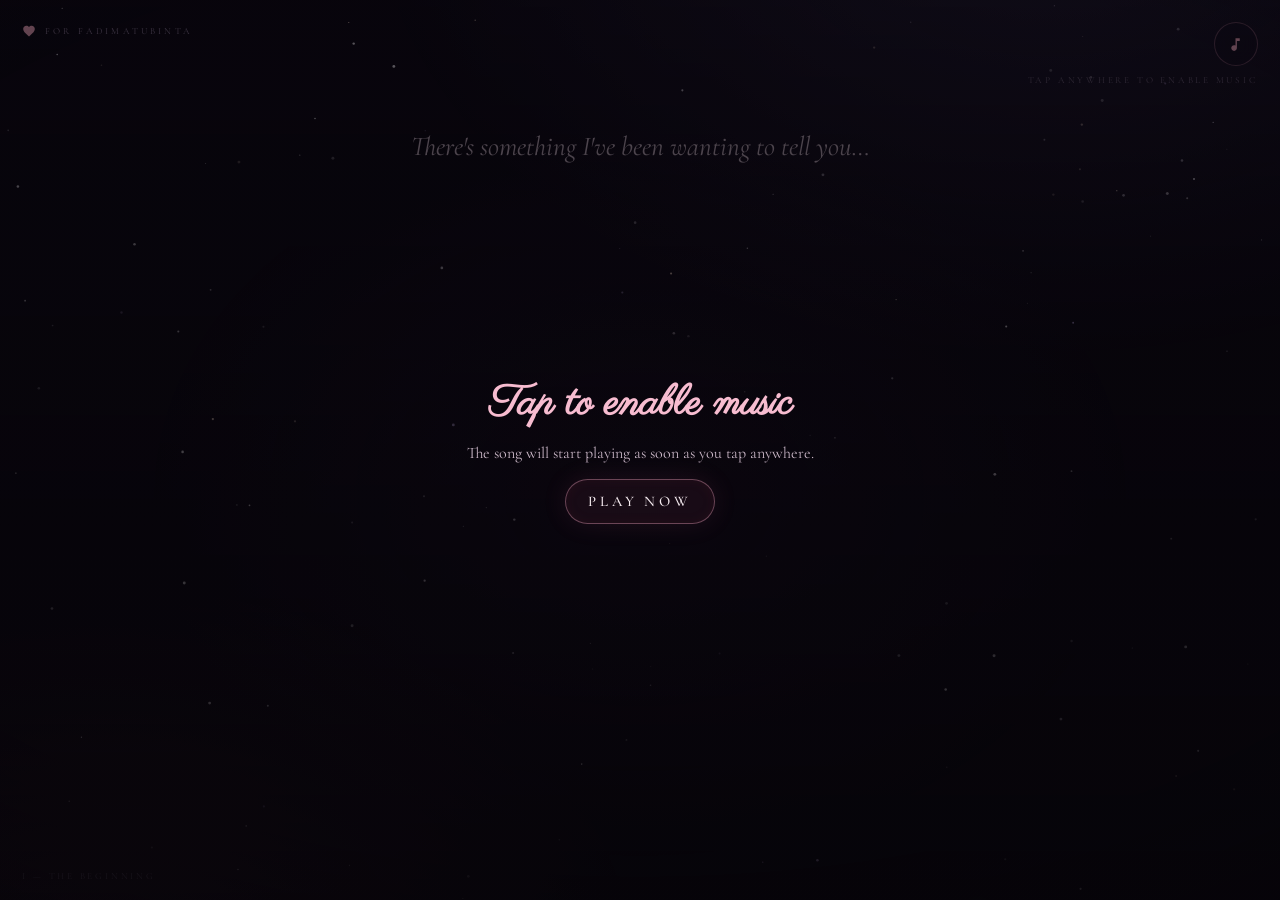
==== index.html @ b81abcf8 "Initial commit" ====
<!DOCTYPE html>
<html lang="en">
<head>
<meta charset="UTF-8">
<meta name="viewport" content="width=device-width, initial-scale=1, viewport-fit=cover">
<meta name="theme-color" content="#0b0713">
<title>For Fadimatubinta — Something I've Been Wanting to Tell You</title>

<!-- Fonts: Cormorant Garamond (cinematic serif) · Parisienne (script names) · Caveat (handwritten notes) -->
<link rel="preconnect" href="https://fonts.googleapis.com">
<link rel="preconnect" href="https://fonts.gstatic.com" crossorigin>
<link href="https://fonts.googleapis.com/css2?family=Cormorant+Garamond:ital,wght@0,400;0,500;0,600;1,400;1,500&family=Parisienne&family=Caveat:wght@400;600&display=swap" rel="stylesheet">
 
<style>
/* ============================================================
   FOR FADIMATUBINTA — a digital love letter
   ------------------------------------------------------------
   HOW TO PERSONALISE:
   1. Photos   → search this file for "REPLACE:" comments
   2. Notes    → search for "EDIT ME" (also tappable on screen,
                 saved in the browser)
   3. Her photos work best portrait (4:5)
   ============================================================ */

/* ---------- design tokens ---------- */
:root{
  --bg:#0b0713;
  --ink:#f6ecf1;          /* main text */
  --soft:#c9b6c6;         /* body text */
  --muted:#8f7d9c;        /* quiet text */
  --rose:#f2a7c0;         /* soft pink */
  --rose-bright:#f7bcd0;
  --rose-deep:#e2678f;
  --lav:#c3aef0;          /* lavender */
  --gold:#f0d8a8;         /* starlight gold */
}

*{margin:0;padding:0;box-sizing:border-box}
html,body{height:100%}
body{
  background:var(--bg);
  color:var(--ink);
  font-family:'Cormorant Garamond',Georgia,serif;
  overflow:hidden;
  -webkit-font-smoothing:antialiased;
}
/* soft nebula wash behind the stars */
body::before{
  content:'';position:fixed;inset:0;z-index:1;pointer-events:none;
  background:
    radial-gradient(1100px 750px at 82% -12%, rgba(143,122,208,.16), transparent 62%),
    radial-gradient(900px 650px at 8% 108%, rgba(226,106,146,.12), transparent 60%),
    radial-gradient(700px 520px at 50% 55%, rgba(58,32,74,.22), transparent 70%);
}
/* cinematic vignette over everything */
body::after{
  content:'';position:fixed;inset:0;z-index:32;pointer-events:none;
  background:radial-gradient(125% 95% at 50% 45%, transparent 55%, rgba(5,2,10,.55) 100%);
}
#sky{position:fixed;inset:0;z-index:0}
#fx{position:fixed;inset:0;z-index:30;pointer-events:none}

/* ---------- icons ---------- */
.ic{display:inline-block;width:16px;height:16px;fill:currentColor;flex:none;vertical-align:middle}

/* ---------- fixed UI ---------- */
.music-btn{
  position:fixed;top:clamp(.9rem,3vw,1.4rem);right:clamp(.9rem,3vw,1.4rem);z-index:40;
  width:44px;height:44px;border-radius:50%;display:flex;align-items:center;justify-content:center;
  background:rgba(20,11,33,.55);border:1px solid rgba(242,167,192,.35);color:var(--rose);
  cursor:pointer;backdrop-filter:blur(8px);-webkit-backdrop-filter:blur(8px);transition:.4s;
}
.music-btn:hover{border-color:rgba(242,167,192,.7);box-shadow:0 0 22px rgba(226,103,143,.25)}
.music-btn .ic{width:17px;height:17px}
.eq{position:absolute;bottom:6px;display:flex;gap:2px;align-items:flex-end;height:7px;opacity:0;transition:.4s}
.music-btn.playing .eq{opacity:1}
.eq i{width:2px;height:2px;background:var(--rose)}
.music-btn.playing .eq i{animation:eqB .9s ease-in-out infinite}
.music-btn.playing .eq i:nth-child(2){animation-delay:.25s}
.music-btn.playing .eq i:nth-child(3){animation-delay:.5s}
@keyframes eqB{0%,100%{height:2px}50%{height:7px}}
.music-hint{
  position:fixed;top:calc(clamp(.9rem,3vw,1.4rem) + 52px);right:clamp(.9rem,3vw,1.4rem);z-index:40;
  font-size:.58rem;letter-spacing:.3em;text-transform:uppercase;color:var(--muted);
  opacity:0;animation:hintIn 1.2s ease 2.5s forwards;transition:opacity .8s,transform .8s;
}
.music-hint.hide{opacity:0!important;transform:translateY(-6px)}
@keyframes hintIn{to{opacity:.75}}

.monogram{position:fixed;top:clamp(1rem,3vw,1.5rem);left:clamp(.9rem,3vw,1.4rem);z-index:40;display:flex;align-items:center;gap:.55rem}
.monogram .ic{width:14px;height:14px;color:var(--rose);animation:beat 1.9s ease-in-out infinite}
.monogram span{font-size:.58rem;letter-spacing:.34em;text-transform:uppercase;color:var(--muted)}
@media(max-width:430px){.monogram span{display:none}}

.chapter-label{
  position:fixed;bottom:1.1rem;left:clamp(.9rem,3vw,1.4rem);z-index:40;
  font-size:.58rem;letter-spacing:.3em;text-transform:uppercase;color:var(--muted);
  opacity:.75;transition:opacity .3s;
}
.chapter-label.sw{opacity:0}

/* ---------- pages & cinematic transitions ---------- */
.page{
  position:fixed;inset:0;overflow-y:auto;overflow-x:hidden;
  -webkit-overflow-scrolling:touch;overscroll-behavior:contain;
  opacity:0;visibility:hidden;z-index:10;
}
.page.active{opacity:1;visibility:visible;z-index:12}
.page.enter{animation:pageIn 1.15s cubic-bezier(.22,.61,.21,1) both}
.page.leave{animation:pageOut .75s ease both;z-index:14}
@keyframes pageIn{from{opacity:0;transform:translateY(28px) scale(.985);filter:blur(8px)}to{opacity:1;transform:none;filter:none}}
@keyframes pageOut{to{opacity:0;transform:translateY(-18px) scale(1.012);filter:blur(8px)}}
.page.locked{overflow:hidden}

.page-inner{position:relative;max-width:680px;margin:0 auto;padding:clamp(4.2rem,11vh,6.5rem) clamp(1.35rem,5vw,2.5rem) 26vh}
.page-inner.wide{max-width:880px}

.act{position:relative;min-height:100vh;min-height:100svh;display:flex;flex-direction:column;align-items:center;justify-content:center;padding:4.5rem 1.4rem 4.5rem}
.act-1{width:100%}

/* ---------- typography ---------- */
.eyebrow{font-size:.66rem;letter-spacing:.46em;text-transform:uppercase;color:var(--rose);opacity:.9}
.chapter-head{text-align:center;margin-bottom:clamp(2.2rem,6vh,3.4rem)}
.ch-title{font-weight:500;font-size:clamp(2rem,6.4vw,3.2rem);line-height:1.15;color:var(--ink);margin-top:.9rem}
.ch-title.mid{font-size:clamp(1.7rem,5vw,2.4rem)}
.lead{font-size:clamp(1.22rem,3vw,1.55rem);font-style:italic;color:var(--ink);text-align:center;line-height:1.6}
.prose{max-width:620px;margin:0 auto}
.prose p{font-size:clamp(1.06rem,1rem+.5vw,1.24rem);line-height:1.95;color:var(--soft);margin-bottom:1.5em}
.center-p{max-width:600px;margin:0 auto;text-align:center;font-size:clamp(1.08rem,1rem+.5vw,1.26rem);line-height:1.9;color:var(--soft)}
.hl{color:var(--rose);font-style:italic}
.hl2{color:var(--ink);font-style:italic}
.dropcap::first-letter{font-family:Parisienne,cursive;font-size:3.3em;float:left;line-height:.8;padding:.08em .14em 0 0;color:var(--rose)}
.small-line{font-size:clamp(1.28rem,3.6vw,1.7rem);font-style:italic;color:var(--soft);text-align:center;line-height:1.55}
.big-line{font-weight:500;font-size:clamp(1.65rem,5.2vw,2.55rem);line-height:1.4;color:var(--ink);text-align:center}
.big-script{font-family:Parisienne,cursive;font-weight:400;font-size:clamp(2.1rem,7.6vw,3.7rem);line-height:1.25;color:var(--ink);text-align:center}
.love-line{color:var(--rose-bright);font-size:clamp(2rem,7vw,3.1rem);text-shadow:0 0 32px rgba(240,109,155,.5)}
.question-line{font-weight:600;font-size:clamp(1.45rem,4.6vw,2.15rem);line-height:1.55;color:#fff;text-align:center;text-shadow:0 0 26px rgba(242,167,192,.28);margin-bottom:1.4rem}
.whisper{margin:clamp(2rem,5vh,2.8rem) 0;padding-left:1.4rem;border-left:2px solid rgba(242,167,192,.35);max-width:560px}
.whisper.center-w{margin-left:auto;margin-right:auto}
.whisper p{font-style:italic;font-size:clamp(1.14rem,2.7vw,1.42rem);line-height:1.75;color:var(--ink);margin-bottom:.8em}
.fear-stack{margin:clamp(2.4rem,6vh,3.6rem) auto;text-align:center;display:flex;flex-direction:column;gap:1rem;max-width:560px}
.fear-stack p{font-style:italic;font-size:clamp(1.14rem,2.7vw,1.4rem);color:var(--soft)}
.fear-word{font-family:Parisienne,cursive;font-style:normal!important;font-size:clamp(2.6rem,9vw,3.8rem)!important;color:var(--rose);text-shadow:0 0 34px rgba(242,167,192,.4)}
.moment-lines{display:flex;flex-direction:column;align-items:center;gap:.5rem;margin:clamp(2rem,5vh,3rem) 0}
.moment{font-family:Parisienne,cursive;font-size:clamp(1.8rem,6vw,2.6rem);color:var(--rose)}
.litany{max-width:560px;margin:0 auto;text-align:center;display:flex;flex-direction:column;gap:1rem}
.litany p{font-size:clamp(1.12rem,2.6vw,1.34rem);font-style:italic;color:var(--ink);line-height:1.6}
.litany p::before{content:'—';color:var(--rose);margin-right:.6rem;font-style:normal}
.gold{color:var(--gold)}

/* ---------- heartbeats ---------- */
@keyframes beat{0%,100%{transform:scale(1)}12%{transform:scale(1.14)}24%{transform:scale(1)}36%{transform:scale(1.08)}55%{transform:scale(1)}}
@keyframes floaty{0%,100%{transform:translateY(0)}50%{transform:translateY(-9px)}}

/* ---------- buttons ---------- */
.btn{
  position:relative;display:inline-flex;align-items:center;justify-content:center;gap:.65em;
  padding:1.02em 2.2em;border-radius:999px;
  font-family:'Cormorant Garamond',serif;font-weight:500;font-size:.92rem;
  letter-spacing:.26em;text-transform:uppercase;color:var(--ink);
  background:rgba(226,103,143,.07);border:1px solid rgba(242,167,192,.38);
  box-shadow:0 0 26px rgba(226,103,143,.10),inset 0 0 14px rgba(226,103,143,.05);
  cursor:pointer;backdrop-filter:blur(6px);-webkit-backdrop-filter:blur(6px);
  transition:transform .45s cubic-bezier(.22,.61,.21,1),background .45s,border-color .45s,box-shadow .45s;
}
.btn .ic{width:1.05em;height:1.05em;color:var(--rose)}
.btn:hover{transform:translateY(-2px);background:rgba(226,103,143,.15);border-color:rgba(242,167,192,.66);box-shadow:0 8px 42px rgba(226,103,143,.24),inset 0 0 20px rgba(226,103,143,.08)}
.btn:hover .ic{animation:beat 1s ease-in-out infinite}
.btn:active{transform:translateY(0) scale(.985)}
.btn:focus-visible{outline:2px solid rgba(242,167,192,.7);outline-offset:3px}
.btn-love{animation:ctaGlow 3.4s ease-in-out infinite}
.btn-love:hover{animation:none}
@keyframes ctaGlow{
  0%,100%{box-shadow:0 0 24px rgba(226,103,143,.12),inset 0 0 14px rgba(226,103,143,.05)}
  50%{box-shadow:0 0 46px rgba(226,103,143,.3),inset 0 0 18px rgba(226,103,143,.09)}
}
.page-cta{display:flex;justify-content:center;margin-top:clamp(2.6rem,7vh,4rem)}
.btn-quiet{background:transparent;border-color:rgba(201,182,198,.3);box-shadow:none;color:var(--soft)}
.btn-quiet:hover{background:rgba(201,182,198,.08);border-color:rgba(201,182,198,.55)}
.btn-small{font-size:.8rem;padding:.85em 1.7em}

/* ---------- sequence steps (timed reveals) ---------- */
.sequence{display:flex;flex-direction:column;align-items:center;gap:clamp(1.5rem,4.5vh,2.5rem);text-align:center;width:100%}
.step{opacity:0;transform:translateY(26px);filter:blur(7px);pointer-events:none;
  transition:opacity 1.15s ease,transform 1.15s cubic-bezier(.22,.61,.21,1),filter 1.15s ease}
.step.on{opacity:1;transform:none;filter:none;pointer-events:auto}
.pause-mark{display:flex;justify-content:center}
.dots{display:inline-flex;gap:.55rem;padding-top:.4rem}
.dots i{width:.42rem;height:.42rem;border-radius:50%;background:var(--rose);opacity:.25;animation:dotPulse 1.4s ease-in-out infinite}
.dots i:nth-child(2){animation-delay:.22s}
.dots i:nth-child(3){animation-delay:.44s}
@keyframes dotPulse{0%,100%{opacity:.2;transform:scale(.85)}50%{opacity:.95;transform:scale(1.15)}}
.tap-hint{position:absolute;bottom:1.5rem;left:50%;transform:translateX(-50%);
  font-size:.6rem;letter-spacing:.38em;text-transform:uppercase;color:var(--muted);opacity:0;transition:opacity 1s}
.page.seq-live .tap-hint{animation:hintPulse 3s ease-in-out 2.5s infinite}
@keyframes hintPulse{0%,100%{opacity:.15}50%{opacity:.6}}
.page.seq-done .tap-hint{display:none}
.scroll-cue{position:absolute;bottom:1.6rem;left:50%;transform:translateX(-50%);
  display:flex;flex-direction:column;align-items:center;gap:.6rem;opacity:0;transition:opacity 1.2s ease .5s;
  color:var(--muted);font-size:.58rem;letter-spacing:.42em;text-transform:uppercase;pointer-events:none}
.page.seq-done .scroll-cue{opacity:.85}
.scroll-cue::before{content:'';width:1px;height:46px;background:linear-gradient(rgba(242,167,192,.75),transparent);animation:cueDrop 2.2s ease-in-out infinite}
@keyframes cueDrop{0%{transform:scaleY(0);transform-origin:top}45%{transform:scaleY(1);transform-origin:top}55%{transform:scaleY(1);transform-origin:bottom}100%{transform:scaleY(0);transform-origin:bottom}}

/* ---------- scroll reveals ---------- */
[data-reveal]{opacity:0;transform:translateY(34px);
  transition:opacity 1.05s ease var(--rd,0ms),transform 1.05s cubic-bezier(.22,.61,.21,1) var(--rd,0ms)}
[data-reveal].in{opacity:1;transform:none}

/* ---------- divider ---------- */
.divider{display:flex;align-items:center;gap:.9rem;justify-content:center;margin:clamp(2.4rem,7vh,3.8rem) auto;width:min(320px,72%)}
.divider::before,.divider::after{content:'';height:1px;flex:1}
.divider::before{background:linear-gradient(90deg,transparent,rgba(242,167,192,.45))}
.divider::after{background:linear-gradient(90deg,rgba(242,167,192,.45),transparent)}
.divider .ic{width:.75rem;height:.75rem;color:var(--rose)}

/* ---------- PAGE 1 : the name ---------- */
.name-script{font-family:Parisienne,cursive;font-size:clamp(3rem,11.5vw,6rem);line-height:1.1;color:#fff;
  text-shadow:0 0 34px rgba(242,167,192,.5),0 0 90px rgba(226,103,143,.25)}
.name-script .ch{display:inline-block;opacity:0;transform:translateY(16px) rotate(6deg);filter:blur(6px)}
.seq-name.on .ch{animation:chIn .85s cubic-bezier(.22,.61,.21,1) both;animation-delay:calc(var(--i)*.075s + .15s)}
@keyframes chIn{to{opacity:1;transform:none;filter:none}}
.name-sub{margin-top:.9rem;font-size:clamp(.8rem,2.6vw,1rem);letter-spacing:.5em;text-transform:uppercase;color:var(--soft)}
.name-heart{width:1.5rem;height:1.5rem;color:var(--rose-deep);margin-top:1.1rem;animation:beat 1.7s ease-in-out infinite;
  filter:drop-shadow(0 0 12px rgba(226,103,143,.7))}
.name-block{text-align:center}
.name-caps{font-weight:500;font-size:clamp(1.05rem,4.4vw,1.8rem);letter-spacing:.34em;text-transform:uppercase;color:#fff;
  text-shadow:0 0 26px rgba(242,167,192,.35);line-height:1.7}

/* ---------- polaroids ---------- */
.polaroid{position:relative;background:#f7f0e7;padding:.7rem .7rem 0;border-radius:6px;
  box-shadow:0 24px 50px rgba(5,2,10,.55),0 4px 14px rgba(5,2,10,.4);
  transform:rotate(var(--r,0deg)) translateY(var(--py,0px));
  transition:transform .6s cubic-bezier(.22,.61,.21,1),box-shadow .6s}
.polaroid:hover{transform:rotate(0deg) translateY(calc(var(--py,0px) - 6px))}
.polaroid img{display:block;width:100%;aspect-ratio:4/5;object-fit:cover;border-radius:2px;filter:saturate(.94) contrast(1.02)}
.polaroid figcaption{font-family:Caveat,cursive;font-size:1.25rem;color:#57454c;text-align:center;padding:.75rem .3rem .95rem;line-height:1.3}
.tape{position:absolute;top:-12px;left:50%;width:92px;height:26px;transform:translateX(-50%) rotate(-4deg);
  background:rgba(246,238,225,.26);border:1px solid rgba(255,255,255,.14);box-shadow:0 2px 8px rgba(0,0,0,.15);z-index:2}
.polaroid.empty{background:rgba(247,240,231,.045);border:1px dashed rgba(242,167,192,.42);box-shadow:none}
.polaroid.empty .frame{aspect-ratio:4/5;display:flex;flex-direction:column;align-items:center;justify-content:center;gap:.7rem}
.polaroid.empty .ic{width:1.9rem;height:1.9rem;color:var(--rose);opacity:.85;animation:beat 2.4s ease-in-out infinite}
.polaroid.empty figcaption{color:var(--soft)}

/* ---------- PAGE 3 ---------- */
.gallery3{display:flex;flex-wrap:wrap;justify-content:center;gap:clamp(1.1rem,4vw,2.5rem);align-items:flex-start;margin:clamp(2.2rem,6vh,3.4rem) 0}
.ph{width:min(292px,72vw);position:relative}
.ph-r{margin-top:3.2rem}
@media(max-width:560px){.ph-r{margin-top:-1.4rem}}
.admire{max-width:560px;margin:clamp(2rem,5vh,3rem) auto;display:flex;flex-direction:column;gap:clamp(1.7rem,4.5vh,2.5rem)}
.admire-item{position:relative;padding-left:2.4rem}
.admire-item::before{content:'';position:absolute;left:.32rem;top:1.6rem;bottom:-1.7rem;width:1px;
  background:linear-gradient(rgba(242,167,192,.35),rgba(242,167,192,.05))}
.admire-item:last-child::before{display:none}
.admire-item>.star-ic{position:absolute;left:0;top:.15rem;width:1.05rem;height:1.05rem;color:var(--rose)}
.admire-title{font-weight:600;font-size:clamp(1rem,2.6vw,1.14rem);letter-spacing:.16em;text-transform:uppercase;color:var(--ink)}
.admire-note{font-family:Caveat,cursive;font-size:clamp(1.35rem,3.4vw,1.5rem);line-height:1.35;color:var(--rose);margin-top:.4rem;outline:none;border-radius:4px;transition:.35s}
.editable{cursor:text}
.editable:focus{background:rgba(242,167,192,.07);box-shadow:0 0 0 1px rgba(242,167,192,.3)}
.admire-item .pen{position:absolute;right:-1.3rem;top:.3rem;width:.9rem;height:.9rem;color:var(--muted);opacity:0;transition:opacity .4s}
.admire-item:hover .pen{opacity:.55}
@media(max-width:560px){.admire-item .pen{right:.1rem;top:-.9rem}}

/* ---------- PAGE 4 : the beating heart ---------- */
.heart-emblem{position:relative;width:clamp(86px,16vw,118px);margin:0 auto clamp(1.2rem,4vh,2rem)}
.heart-emblem .halo{position:absolute;inset:-42%;border-radius:50%;
  background:radial-gradient(circle,rgba(226,103,143,.22),transparent 65%);animation:halo 1.7s ease-in-out infinite}
@keyframes halo{0%,100%{opacity:.5;transform:scale(.92)}30%{opacity:.95;transform:scale(1.06)}60%{opacity:.7}}
.heart-emblem .ic{position:relative;width:100%;height:auto;color:var(--rose-deep);animation:beat 1.7s ease-in-out infinite;
  filter:drop-shadow(0 0 18px rgba(226,103,143,.6)) drop-shadow(0 0 55px rgba(226,103,143,.28))}
.heart-emblem.excited .ic{animation-duration:.72s;color:#ef5c8a;
  filter:drop-shadow(0 0 26px rgba(240,92,138,.9)) drop-shadow(0 0 80px rgba(240,92,138,.4))}
.heart-emblem.excited .halo{animation-duration:.72s;background:radial-gradient(circle,rgba(240,92,138,.4),transparent 70%)}

/* ---------- PAGE 5 : inspiration panels ---------- */
.panel{position:relative;max-width:620px;margin:0 auto clamp(2.6rem,7vh,4rem);padding:clamp(.4rem,2vw,1rem) 0 clamp(1.2rem,4vw,1.8rem) clamp(1.3rem,4vw,1.9rem);border-left:1px solid var(--accL)}
.panel.mir{margin-left:auto;margin-right:0;border-left:0;border-right:1px solid var(--accL);padding-left:0;padding-right:clamp(1.3rem,4vw,1.9rem)}
.panel .num{position:absolute;top:-.4rem;right:0;font-style:italic;font-size:clamp(3.2rem,9vw,4.8rem);line-height:1;color:var(--acc);opacity:.16;font-weight:400}
.panel.mir .num{right:auto;left:0}
.panel .tag{font-size:.62rem;letter-spacing:.42em;text-transform:uppercase;color:var(--acc)}
.panel .couple{font-family:Parisienne,cursive;font-size:clamp(1.65rem,5.4vw,2.25rem);color:var(--ink);margin:.6rem 0 .9rem;display:flex;align-items:center;gap:.6rem;flex-wrap:wrap}
.panel .couple .ic{width:1.05rem;height:1.05rem;color:var(--acc);animation:beat 1.9s ease-in-out infinite}
.panel p{font-size:clamp(1.04rem,.98rem+.5vw,1.2rem);line-height:1.9;color:var(--soft);margin-bottom:1.1em}
.panel .whisper{margin:1.4rem 0 0}
.panel--demon{--acc:#ef6f9b;--accL:rgba(239,111,155,.38)}
.panel--hori{--acc:#f2c98f;--accL:rgba(242,201,143,.38)}
.panel--kimi{--acc:#b9a5ee;--accL:rgba(185,165,238,.4)}
@media(max-width:680px){.panel,.panel.mir{margin-left:auto;margin-right:auto;border-left:1px solid var(--accL);border-right:0;padding-left:clamp(1.2rem,4vw,1.9rem);padding-right:0}.panel .num,.panel.mir .num{right:0;left:auto}}
.sec-label{text-align:center;font-size:.66rem;letter-spacing:.46em;text-transform:uppercase;color:var(--rose);margin:clamp(2.6rem,7vh,4rem) auto 1.6rem}

/* ---------- PAGE 6 : the moon ---------- */
.moon{position:relative;width:min(180px,42vw);margin:0 auto clamp(1.2rem,4vh,2rem);animation:floaty 9s ease-in-out infinite}
.moon svg{display:block;width:100%;filter:drop-shadow(0 0 26px rgba(245,230,205,.35)) drop-shadow(0 0 84px rgba(245,230,205,.16))}
.page.moon-bright .moon svg{filter:drop-shadow(0 0 42px rgba(245,230,205,.62)) drop-shadow(0 0 130px rgba(245,230,205,.3))}
.act.moon-act::before{content:'';position:absolute;inset:0;pointer-events:none;
  background:radial-gradient(62% 44% at 50% 5%,rgba(243,226,200,.12),transparent 72%)}
.page.moon-bright .act.moon-act::before{background:radial-gradient(62% 44% at 50% 5%,rgba(243,226,200,.2),transparent 72%)}

/* ---------- PAGE 7 : the answer ---------- */
.answer-btns{display:flex;flex-direction:column;gap:1.3rem;align-items:center;margin-top:clamp(2.4rem,6vh,3.5rem);transition:opacity .6s}
.answer-btns.fade-out{opacity:0;pointer-events:none}
.btn-yes{font-size:1.08rem;padding:1.2em 3.4em;background:rgba(226,103,143,.13)}
.btn-think{border-color:rgba(195,174,240,.42);background:rgba(163,142,222,.07);
  box-shadow:0 0 24px rgba(163,142,222,.08),inset 0 0 14px rgba(163,142,222,.04);color:var(--ink)}
.btn-think .ic{color:var(--lav)}
.btn-think:hover{background:rgba(163,142,222,.15);border-color:rgba(195,174,240,.68);box-shadow:0 8px 38px rgba(163,142,222,.2)}
.answer-note{font-size:1rem;font-style:italic;color:var(--muted)}
.think-msg{max-width:560px;margin:0 auto;text-align:center;display:flex;flex-direction:column;align-items:center;gap:1.15rem}
.t-line{opacity:0;transform:translateY(16px);transition:opacity 1s,transform 1s;pointer-events:none;
  font-size:clamp(1.14rem,2.8vw,1.35rem);font-style:italic;color:var(--ink)}
.t-line.on{opacity:1;transform:none;pointer-events:auto}
.t-line.soft{color:var(--muted);font-size:1.05rem}
.t-end{display:flex;gap:1rem;flex-wrap:wrap;justify-content:center;margin-top:1.4rem}

/* ---------- PAGE 8 : the celebration ---------- */
.yay{font-weight:600;letter-spacing:.2em;text-transform:uppercase;font-size:clamp(1.15rem,4.4vw,1.7rem);color:var(--ink);text-shadow:0 0 28px rgba(242,167,192,.35);line-height:1.6}
.name-yay{color:var(--rose-bright);text-shadow:0 0 34px rgba(240,109,155,.55);font-size:clamp(2.5rem,9vw,4.2rem)}
.merge-stage{position:relative;width:min(380px,78vw);height:150px}
.m-heart{position:absolute;top:50%;left:50%;width:54px;height:54px;margin:-27px 0 0 -27px;opacity:0}
.m-heart .ic{width:100%;height:100%}
.m-left .ic{color:var(--rose);filter:drop-shadow(0 0 14px rgba(242,167,192,.7))}
.m-right .ic{color:var(--lav);filter:drop-shadow(0 0 14px rgba(195,174,240,.7))}
.merge-wrap.on .m-left{animation:comeL 4.8s cubic-bezier(.45,.05,.3,1) forwards}
.merge-wrap.on .m-right{animation:comeR 4.8s cubic-bezier(.45,.05,.3,1) forwards}
@keyframes comeL{0%{transform:translateX(calc(-46vw - 70px)) rotate(-16deg);opacity:0}12%{opacity:1}58%{transform:translateX(-13px) rotate(0);opacity:1}76%,100%{transform:translateX(0);opacity:0}}
@keyframes comeR{0%{transform:translateX(calc(46vw + 70px)) rotate(16deg);opacity:0}12%{opacity:1}58%{transform:translateX(13px) rotate(0);opacity:1}76%,100%{transform:translateX(0);opacity:0}}
.m-one{position:absolute;top:50%;left:50%;width:88px;height:88px;margin:-44px 0 0 -44px;opacity:0}
.m-one .ic{width:100%;height:100%;color:#f06d9b;animation:beat 1.4s ease-in-out infinite;
  filter:drop-shadow(0 0 22px rgba(240,109,155,.85)) drop-shadow(0 0 64px rgba(240,109,155,.4))}
.merge-wrap.on .m-one{animation:onePop 4.8s ease forwards}
@keyframes onePop{0%,58%{opacity:0;transform:scale(.3)}66%{opacity:1;transform:scale(1.18)}72%{transform:scale(1)}100%{opacity:1;transform:scale(1)}}
.m-ring{position:absolute;top:50%;left:50%;width:88px;height:88px;margin:-44px 0 0 -44px;border-radius:50%;border:1px solid rgba(242,167,192,.85);opacity:0}
.merge-wrap.on .m-ring{animation:ringOut 4.8s ease-out forwards}
@keyframes ringOut{0%,60%{opacity:0;transform:scale(.4)}64%{opacity:.9}100%{opacity:0;transform:scale(2.7)}}
.bday{text-align:center;padding:clamp(2.6rem,7vh,4rem) 1.4rem;border:1px solid rgba(240,216,168,.25);border-radius:14px;
  background:radial-gradient(120% 100% at 50% 0%,rgba(240,216,168,.07),transparent 62%);max-width:560px;margin:clamp(2.6rem,7vh,4rem) auto}
.bday .ic-cake{width:44px;height:44px;color:var(--gold);filter:drop-shadow(0 0 16px rgba(240,216,168,.55));animation:floaty 5s ease-in-out infinite}
.bday-script{font-family:Parisienne,cursive;font-weight:400;font-size:clamp(2.4rem,8.5vw,3.9rem);color:var(--gold);text-shadow:0 0 28px rgba(240,216,168,.32);margin-top:1rem}
.bday-name{font-weight:500;font-size:clamp(1.15rem,3.6vw,1.7rem);letter-spacing:.24em;text-transform:uppercase;color:var(--ink);margin-top:.7rem;line-height:1.7}

/* ---------- PAGE 9 : the gallery ---------- */
.gallery{display:flex;flex-wrap:wrap;justify-content:center;gap:clamp(1.4rem,4.5vw,2.6rem);margin:clamp(2.4rem,6vh,3.6rem) auto;max-width:820px}
.gallery .ph:nth-child(even){margin-top:2.6rem}
.signoff{text-align:center;font-family:Caveat,cursive;font-size:clamp(1.4rem,4vw,1.7rem);color:var(--rose);line-height:1.5}
.again{display:flex;justify-content:center;margin-top:clamp(2rem,5vh,3rem)}

/* ---------- compact screens ---------- */
@media(max-height:640px){
  .heart-emblem{width:64px}
  .moon{width:120px}
  .sequence{gap:1rem}
  .big-line{font-size:clamp(1.3rem,4vw,1.9rem)}
  .merge-stage{height:110px}
}
@media (prefers-reduced-motion:reduce){
  *,*::before,*::after{animation-duration:.01s!important;animation-iteration-count:1!important;transition-duration:.2s!important}
}
[hidden]{display:none!important}
</style>
</head>
<body data-page="p1">

<!-- ===== inline icon library (no emoji, no external icon files) ===== -->
<svg width="0" height="0" style="position:absolute" aria-hidden="true">
  <defs>
    <symbol id="i-heart" viewBox="0 0 24 24"><path d="M12 21.35l-1.45-1.32C5.4 15.36 2 12.28 2 8.5 2 5.42 4.42 3 7.5 3c1.74 0 3.41.81 4.5 2.09C13.09 3.81 14.76 3 16.5 3 19.58 3 22 5.42 22 8.5c0 3.78-3.4 6.86-8.55 11.54L12 21.35z"/></symbol>
    <symbol id="i-star" viewBox="0 0 24 24"><path d="M12 2l2.1 7.9L22 12l-7.9 2.1L12 22l-2.1-7.9L2 12l7.9-2.1z"/></symbol>
    <symbol id="i-note" viewBox="0 0 24 24"><path d="M12 3v10.55c-.59-.34-1.27-.55-2-.55-2.21 0-4 1.79-4 4s1.79 4 4 4 4-1.79 4-4V7h4V3h-6z"/></symbol>
    <symbol id="i-dots" viewBox="0 0 24 24"><circle cx="5" cy="12" r="1.7"/><circle cx="12" cy="12" r="1.7"/><circle cx="19" cy="12" r="1.7"/></symbol>
    <symbol id="i-pen" viewBox="0 0 24 24"><path d="M4 17.3V20h2.7L17.8 8.9l-2.7-2.7L4 17.3zM20.1 6.6c.3-.3.3-.8 0-1.1l-1.6-1.6c-.3-.3-.8-.3-1.1 0l-1.2 1.2 2.7 2.7 1.2-1.2z"/></symbol>
    <symbol id="i-cake" viewBox="0 0 24 24"><path d="M12 1.8c1.2 1.5 1.1 2.8 0 3.7-1.1-.9-1.2-2.2 0-3.7z"/><rect x="11.3" y="6.2" width="1.4" height="3.4" rx=".7"/><rect x="3.9" y="10.6" width="16.2" height="2.5" rx=".9"/><path d="M4.6 13.9h14.8c.5 0 .9.4.9.9v4.6c0 .8-.6 1.4-1.4 1.4H5.1c-.8 0-1.4-.6-1.4-1.4v-4.6c0-.5.4-.9.9-.9z"/></symbol>
  </defs>
</svg>

<!-- living night sky (background) & floating hearts / petals (foreground) -->
<canvas id="sky" aria-hidden="true"></canvas>
<canvas id="fx" aria-hidden="true"></canvas>

<!-- fixed UI -->
<div class="monogram" aria-hidden="true"><svg class="ic"><use href="#i-heart"/></svg><span>for Fadimatubinta</span></div>
<button class="music-btn" id="musicBtn" aria-label="Play the music" aria-pressed="false" title="Play the music">
  <svg class="ic"><use href="#i-note"/></svg>
  <span class="eq" aria-hidden="true"><i></i><i></i><i></i></span>
</button>
<div class="music-hint" id="musicHint">turn on the music</div>
<div class="chapter-label" id="chapterLabel">i — the beginning</div>
<!-- music panel: upload or paste a URL to use custom background audio -->
<div id="musicPanel" style="position:fixed;top:5.6rem;right:1rem;z-index:41;display:none;gap:.45rem;backdrop-filter:blur(8px);-webkit-backdrop-filter:blur(8px);padding:.6rem;border-radius:8px;background:rgba(12,7,16,.55);border:1px solid rgba(242,167,192,.12);color:var(--muted);font-size:.8rem;">
  <label style="display:block;color:var(--muted);font-size:.72rem;margin-bottom:.25rem">Add music (file or URL)</label>
  <input id="musicFile" type="file" accept="audio/*" style="display:block;width:220px;margin-bottom:.4rem;font-size:.8rem" />
  <input id="musicUrl" type="text" placeholder="Paste audio URL and press Save" style="display:block;width:220px;margin-bottom:.35rem;padding:.28rem;border-radius:6px;border:1px solid rgba(255,255,255,.04);background:transparent;color:var(--soft)" />
  <div style="display:flex;gap:.4rem">
    <button id="saveMusicUrl" class="btn btn-small" style="padding:.45rem .6rem">Save URL</button>
    <button id="clearMusic" class="btn btn-small btn-quiet" style="padding:.45rem .6rem">Clear</button>
  </div>
</div>
<!-- NOTE: to use your local song automatically, place the file named
     justin-dai-marvin.mp3 inside the project folder or the `ic/` folder.
     Supported example paths: ic/justin-dai-marvin.mp3 or justin-dai-marvin.mp3 -->
<!-- Fullscreen gesture overlay shown when autoplay is blocked -->
<div id="musicOverlay" style="display:none;position:fixed;inset:0;z-index:80;align-items:center;justify-content:center;background:linear-gradient(180deg,rgba(6,4,8,.6),rgba(6,4,8,.85));color:var(--ink);text-align:center;padding:2rem;">
  <div style="max-width:520px;margin:0 auto">
    <h2 style="font-family:Parisienne,cursive;font-size:2.6rem;margin-bottom:.6rem;color:var(--rose-bright)">Tap to enable music</h2>
    <p style="color:var(--soft);margin-bottom:1rem">The song will start playing as soon as you tap anywhere.</p>
    <button id="overlayPlay" class="btn btn-love" style="padding:.8rem 1.4rem">Play now</button>
  </div>
</div>
 
<noscript><p style="position:fixed;inset:0;display:grid;place-items:center;padding:2rem;text-align:center;font-size:1.2rem">This letter needs JavaScript to open… please enable it, she's worth it.</p></noscript>

<main id="book">

<!-- ============================================================
     PAGE 1 — THERE'S SOMETHING I'VE BEEN WANTING TO TELL YOU
     (If you already built your own first page, you may swap the
      inner content of this section — just keep id="p1".)
     ============================================================ -->
<section class="page" id="p1">
  <div class="act">
    <div class="sequence">
      <p class="step small-line" data-hold="2700">There's something I've been wanting to tell you…</p>
      <p class="step small-line" data-hold="2600">Something my heart has been holding<br>for a very long time.</p>
      <p class="step small-line" data-hold="2700">And today… I finally found the courage to say it.</p>
      <div class="step seq-name" data-hold="3700" data-event="name">
        <div class="name-script" id="herName">Fadimatubinta</div>
        <div class="name-sub">Jibrin Abdullahi</div>
        <svg class="name-heart" aria-hidden="true"><use href="#i-heart"/></svg>
      </div>
      <p class="step small-line" data-hold="2300">This is for you.</p>
      <div class="step seq-cta">
        <button class="btn btn-love" data-go="2">Let me tell you <svg class="ic" aria-hidden="true"><use href="#i-heart"/></svg></button>
      </div>
    </div>
    <p class="tap-hint">tap anywhere to continue</p>
  </div>
</section>

<!-- ============================================================
     PAGE 2 — HOW IT ALL STARTED
     ============================================================ -->
<section class="page" id="p2">
  <div class="page-inner">
    <header class="chapter-head" data-reveal>
      <p class="eyebrow">chapter two</p>
      <h2 class="ch-title">How It All Started</h2>
      <div class="divider"><svg class="ic" aria-hidden="true"><use href="#i-star"/></svg></div>
    </header>

    <div class="prose">
      <p class="dropcap" data-reveal>Fadimatubinta… I don't know if you ever realized this. But our story — at least from my side — started <em class="hl2">much earlier</em> than you probably think.</p>

      <p data-reveal>It was during our <em class="hl">first semester</em>. Somewhere between lectures, hallways and perfectly ordinary days — in moments you probably don't even remember — something quietly changed in me. I didn't plan it. I never woke up one morning and decided to have a crush on you. It just happened… slowly, softly, the way the most important things usually do.</p>

      <p data-reveal>I was already crushing on you back then. And I had no idea what to do with that feeling, because I had never carried anything like it before. So I did the only thing I could think of at the time — I told your friend <em class="hl">Okoly</em>, hoping that saying it out loud to someone might make the feeling feel smaller.</p>

      <p data-reveal>It didn't. It only grew.</p>

      <div class="divider" data-reveal><svg class="ic" aria-hidden="true"><use href="#i-star"/></svg></div>

      <blockquote class="whisper" data-reveal>
        <p>I don't know if you remember when Okoly told you that one of his friends had a crush on you…</p>
        <p>Maybe at that time, you didn't know that friend was me.</p>
        <p>And maybe you never imagined that the person hiding those feelings was someone who had been too shy to say them directly.</p>
      </blockquote>

      <p data-reveal>I remember wondering what you thought when you heard it. Whether you laughed. Whether you tried to guess who it was. Whether my name ever crossed your mind, even for a second. I never asked — I was too afraid of the answer.</p>

      <p data-reveal>Even during this <em class="hl">second semester</em>, my feelings were still there. They hadn't faded the way I half-hoped and half-feared they would. If anything, they had grown quieter and deeper — the kind of feeling that settles into your chest and simply refuses to leave.</p>

      <p data-reveal>I told <em class="hl">Hakuna Matau</em> too, and he even tried to help me. He really did.</p>

      <div class="fear-stack" data-stagger>
        <p data-reveal>But there was always something stopping me.</p>
        <p data-reveal class="fear-word">Fear.</p>
        <p data-reveal>The fear of rejection.</p>
        <p data-reveal>The fear that telling you the truth might change everything.</p>
        <p data-reveal>The fear that maybe my feelings would only ever remain mine.</p>
      </div>

      <blockquote class="whisper" data-reveal>
        <p>Sometimes, the hardest thing isn't falling for someone.</p>
        <p>Sometimes, the hardest thing is finding the courage to tell them.</p>
        <p>And maybe that's exactly what happened to me.</p>
      </blockquote>

      <p data-reveal>I kept telling myself that one day, I would tell you. But one day kept becoming another day. And before I knew it, I had been carrying these feelings quietly for a long time — through one whole semester, and then another.</p>
    </div>

    <div class="divider" data-reveal><svg class="ic" aria-hidden="true"><use href="#i-star"/></svg></div>
    <h3 class="big-line" data-reveal>But now… I think you deserve to know the truth.</h3>
    <div class="page-cta" data-reveal>
      <button class="btn btn-love" data-go="3">The truth is… <svg class="ic" aria-hidden="true"><use href="#i-heart"/></svg></button>
    </div>
  </div>
</section>

<!-- ============================================================
     PAGE 3 — THE LITTLE THINGS I ADMIRE ABOUT YOU
     ============================================================ -->
<section class="page" id="p3">
  <div class="page-inner wide">
    <header class="chapter-head" data-reveal>
      <p class="eyebrow">chapter three</p>
      <h2 class="ch-title">The Little Things I Admire About You</h2>
      <div class="divider"><svg class="ic" aria-hidden="true"><use href="#i-star"/></svg></div>
    </header>

    <p class="small-line" data-reveal style="margin-bottom:.6rem">Maybe you didn't notice…</p>
    <p class="big-line" data-reveal>But I noticed you.</p>
    <p class="center-p" data-reveal style="margin-top:1.8rem">Sometimes, it's the smallest things about a person that slowly find their way into your heart.</p>

    <div class="moment-lines" data-stagger>
      <p class="moment" data-reveal>A smile.</p>
      <p class="moment" data-reveal>A conversation.</p>
      <p class="moment" data-reveal>A simple moment.</p>
    </div>

    <p class="center-p" data-reveal>And suddenly, someone becomes more special than you ever expected.</p>

    <!-- photo interlude — REPLACE the two src values below with her photos -->
    <div class="gallery3">
      <div class="ph" data-reveal>
        <figure class="polaroid" style="--r:-4deg" data-para=".3">
          <span class="tape" aria-hidden="true"></span>
          <!-- REPLACE: her photo #1 — e.g. src="photos/her1.jpg" -->
          <img src="https://picsum.photos/seed/fadima-smile/620/775.jpg" alt="Photo placeholder — replace with a photo of Fadimatubinta" loading="lazy">
          <figcaption>the first thing I ever noticed</figcaption>
        </figure>
      </div>
      <div class="ph ph-r" data-reveal>
        <figure class="polaroid" style="--r:3deg" data-para=".18">
          <span class="tape" aria-hidden="true"></span>
          <!-- REPLACE: her photo #2 — e.g. src="photos/her2.jpg" -->
          <img src="https://picsum.photos/seed/fadima-moment/620/775.jpg" alt="Photo placeholder — replace with a photo of Fadimatubinta" loading="lazy">
          <figcaption>an ordinary moment, made special</figcaption>
        </figure>
      </div>
    </div>

    <h3 class="ch-title mid" data-reveal style="text-align:center">What I Admire About You</h3>

    <!-- EDIT ME: every note below is tappable (it saves in this browser),
         or simply rewrite the text here in the file. -->
    <div class="admire" data-stagger>
      <div class="admire-item" data-reveal>
        <svg class="star-ic" aria-hidden="true"><use href="#i-star"/></svg>
        <div class="admire-title">Her smile</div>
        <div class="admire-note editable" data-key="smile" contenteditable="true" spellcheck="false">the kind of smile that makes an ordinary day feel like it was worth it.</div>
        <svg class="pen" aria-hidden="true"><use href="#i-pen"/></svg>
      </div>
      <div class="admire-item" data-reveal>
        <svg class="star-ic" aria-hidden="true"><use href="#i-star"/></svg>
        <div class="admire-title">Her personality</div>
        <div class="admire-note editable" data-key="personality" contenteditable="true" spellcheck="false">there's something about the way she carries herself that feels effortless and real.</div>
        <svg class="pen" aria-hidden="true"><use href="#i-pen"/></svg>
      </div>
      <div class="admire-item" data-reveal>
        <svg class="star-ic" aria-hidden="true"><use href="#i-star"/></svg>
        <div class="admire-title">Her kindness</div>
        <div class="admire-note editable" data-key="kindness" contenteditable="true" spellcheck="false">the way she treats people says everything about her heart.</div>
        <svg class="pen" aria-hidden="true"><use href="#i-pen"/></svg>
      </div>
      <div class="admire-item" data-reveal>
        <svg class="star-ic" aria-hidden="true"><use href="#i-star"/></svg>
        <div class="admire-title">Her intelligence</div>
        <div class="admire-note editable" data-key="intelligence" contenteditable="true" spellcheck="false">she understands things deeply, and it shows in the way she speaks.</div>
        <svg class="pen" aria-hidden="true"><use href="#i-pen"/></svg>
      </div>
      <div class="admire-item" data-reveal>
        <svg class="star-ic" aria-hidden="true"><use href="#i-star"/></svg>
        <div class="admire-title">Her sense of humor</div>
        <div class="admire-note editable" data-key="humor" contenteditable="true" spellcheck="false">the moments she laughs are the moments I remember most.</div>
        <svg class="pen" aria-hidden="true"><use href="#i-pen"/></svg>
      </div>
      <div class="admire-item" data-reveal>
        <svg class="star-ic" aria-hidden="true"><use href="#i-star"/></svg>
        <div class="admire-title">The way she talks</div>
        <div class="admire-note editable" data-key="talks" contenteditable="true" spellcheck="false">I could listen to her talk about anything at all.</div>
        <svg class="pen" aria-hidden="true"><use href="#i-pen"/></svg>
      </div>
      <div class="admire-item" data-reveal>
        <svg class="star-ic" aria-hidden="true"><use href="#i-star"/></svg>
        <div class="admire-title">The way she makes ordinary moments feel special</div>
        <div class="admire-note editable" data-key="moments" contenteditable="true" spellcheck="false">some people just have that gift. She has it.</div>
        <svg class="pen" aria-hidden="true"><use href="#i-pen"/></svg>
      </div>
    </div>

    <blockquote class="whisper center-w" data-reveal>
      <p>There are so many things I wish I had the courage to tell you earlier.</p>
      <p>Maybe I was too quiet. Maybe I was too shy.</p>
      <p>But silence doesn't always mean the heart has nothing to say.</p>
      <p>Sometimes, it simply means the heart is afraid of saying too much.</p>
    </blockquote>

    <div class="divider" data-reveal><svg class="ic" aria-hidden="true"><use href="#i-star"/></svg></div>
    <h3 class="big-line" data-reveal>And somewhere between all those little moments…</h3>
    <h4 class="big-script" data-reveal style="margin-top:.8rem">my feelings became something more.</h4>
    <div class="page-cta" data-reveal>
      <button class="btn btn-love" data-go="4">I need to tell you something… <svg class="ic" aria-hidden="true"><use href="#i-heart"/></svg></button>
    </div>
  </div>
</section>

<!-- ============================================================
     PAGE 4 — THE CONFESSION
     ============================================================ -->
<section class="page locked" id="p4">
  <!-- act one : the cinematic three words -->
  <div class="act act-1">
    <div class="heart-emblem" id="p4heart">
      <span class="halo" aria-hidden="true"></span>
      <svg class="ic" aria-hidden="true"><use href="#i-heart"/></svg>
    </div>
    <div class="sequence">
      <p class="step big-line" data-hold="2400">The truth is…</p>
      <p class="step big-script" data-hold="2200">Fadimatubinta…</p>
      <p class="step big-line love-line" data-hold="2800" data-event="excited">I like you.</p>
      <p class="step small-line" data-hold="2000">No…</p>
      <p class="step big-line" data-hold="2600">I think it's more than that.</p>
    </div>
    <div class="scroll-cue">scroll slowly</div>
  </div>

  <!-- act two : the full confession -->
  <div class="page-inner prose">
    <div class="divider" data-reveal><svg class="ic" aria-hidden="true"><use href="#i-star"/></svg></div>

    <p data-reveal>Now that it's said… let me say it properly. Because you deserve more than three words whispered into the dark.</p>

    <p data-reveal>I have genuinely had feelings for you since the <em class="hl">first semester</em>. These feelings didn't suddenly appear overnight. They didn't arrive like a storm. They grew — slowly, quietly, through small moments you probably never noticed — until one day I realized you had quietly become a part of how I saw the world.</p>

    <p data-reveal>I tried to hide them, because I was shy. I was afraid of rejection. I didn't know if you would ever feel the same way, and the thought of hearing the wrong answer kept my heart locked. But the feelings never disappeared. No matter how much time passed, they stayed. And instead of fading, they slowly grew.</p>

    <p data-reveal>I don't want to pressure you. I don't want to make you uncomfortable — not now, not ever. I simply want to finally be honest. With you, and with myself.</p>

    <blockquote class="whisper" data-reveal>
      <p>Fadimatubinta, I don't know what the future will look like.</p>
      <p>I don't know if I will always have the perfect words.</p>
      <p>But I know that what I feel for you is real.</p>
    </blockquote>

    <blockquote class="whisper" data-reveal>
      <p>You became someone I wanted to know more about.</p>
      <p>Someone I wanted to see happy.</p>
      <p>Someone whose presence could quietly make an ordinary moment feel different.</p>
    </blockquote>

    <blockquote class="whisper" data-reveal>
      <p>Maybe I was scared because some people are worth being nervous about.</p>
      <p>Because when someone starts to matter to you, the possibility of rejection becomes frightening.</p>
      <p>But today, I don't want fear to speak louder than my heart anymore.</p>
    </blockquote>

    <div class="divider" data-reveal><svg class="ic" aria-hidden="true"><use href="#i-star"/></svg></div>

    <h3 class="big-line" data-reveal>So here I am…</h3>
    <h3 class="big-line" data-reveal style="margin-top:1.2rem">Finally telling you what my heart has been trying to say for so long.</h3>
    <h4 class="big-script" data-reveal style="margin-top:1.4rem">I have feelings for you, Fadimatubinta. Real feelings.</h4>

    <div class="page-cta" data-reveal>
      <button class="btn btn-love" data-go="5">And there's something else I want you to know… <svg class="ic" aria-hidden="true"><use href="#i-heart"/></svg></button>
    </div>
  </div>
</section>

<!-- ============================================================
     PAGE 5 — THE KIND OF LOVE I WANT TO GIVE YOU
     ============================================================ -->
<section class="page" id="p5">
  <div class="page-inner">
    <header class="chapter-head" data-reveal>
      <p class="eyebrow">chapter five</p>
      <h2 class="ch-title">The Kind of Love I Want to Give You</h2>
      <div class="divider"><svg class="ic" aria-hidden="true"><use href="#i-star"/></svg></div>
    </header>

    <p class="center-p" data-reveal>Before I ask you what I'm going to ask you, I want you to understand something about me — the kind of love I've always dreamed of giving. I've watched stories about love that stayed with me long after they ended. Not because they were perfect — but because they showed me the kind of person I want to be for you.</p>

    <!-- one : My Demon -->
    <div class="panel panel--demon" data-reveal>
      <span class="num" aria-hidden="true">01</span>
      <p class="tag">inspired by · my demon</p>
      <div class="couple">Jeong Gu-won <svg class="ic" aria-hidden="true"><use href="#i-heart"/></svg> Do Do-hee</div>
      <p>In <em class="hl">My Demon</em>, Jeong Gu-won and Do Do-hee begin with a contract and end with something no contract could ever contain. What stayed with me wasn't the fantasy — it was the way they protected each other. The way they chose each other again and again, cared for each other in small, stubborn ways, and held on through every storm. A love built on devotion: showing up, guarding each other's heart, staying when staying is hard.</p>
      <blockquote class="whisper">
        <p>I know real life isn't My Demon.</p>
        <p>I don't have supernatural powers like Jeong Gu-won.</p>
        <p>And our lives won't have a perfect K-drama script.</p>
        <p>But watching stories about love sometimes makes you think about the kind of person you want to be for someone.</p>
      </blockquote>
    </div>

    <!-- two : Horimiya -->
    <div class="panel panel--hori mir" data-reveal>
      <span class="num" aria-hidden="true">02</span>
      <p class="tag">inspired by · horimiya</p>
      <div class="couple">Kyouko Hori <svg class="ic" aria-hidden="true"><use href="#i-heart"/></svg> Izumi Miyamura</div>
      <p>In <em class="hl">Horimiya</em>, Hori and Miyamura teach each other something quiet and rare — that love can be a place where you take off every mask. Two people the world saw one way, who got to see each other truly. Comfortable silences. Care that goes beyond appearances. The safety of being exactly who you are, on your best days and your worst ones.</p>
      <blockquote class="whisper">
        <p>I don't want you to ever feel like you have to become someone else around me.</p>
        <p>I want to know the real you.</p>
        <p>The happy you. The tired you. The quiet you.</p>
        <p>The version of you that doesn't always have everything figured out.</p>
      </blockquote>
    </div>

    <!-- three : Kimi ni Todoke -->
    <div class="panel panel--kimi" data-reveal>
      <span class="num" aria-hidden="true">03</span>
      <p class="tag">inspired by · kimi ni todoke</p>
      <div class="couple">Sawako Kuronuma <svg class="ic" aria-hidden="true"><use href="#i-heart"/></svg> Shota Kazehaya</div>
      <p>In <em class="hl">Kimi ni Todoke</em>, Kazehaya never rushes Sawako. He is patient. Kind. He doesn't try to change her — he helps her feel seen, and lets something beautiful grow at its own pace, in its own time. That's the kind of gentleness I want to learn. That's the kind of patience I want to have.</p>
    </div>

    <div class="divider" data-reveal><svg class="ic" aria-hidden="true"><use href="#i-star"/></svg></div>
    <h3 class="big-line" data-reveal>I don't want to copy someone else's love story.</h3>
    <h3 class="big-script" data-reveal style="margin-top:.9rem">I want to create our own.</h3>

    <p class="center-p" data-reveal style="margin-top:2.6rem">I don't want to promise you a perfect life — because I know life isn't always perfect. But I want to be someone who genuinely cares.</p>

    <p class="sec-label" data-reveal>what I can honestly promise to try to be</p>
    <div class="litany" data-stagger>
      <p data-reveal>Someone who checks on you when you're tired.</p>
      <p data-reveal>Someone who reminds you to rest when you've been working too hard.</p>
      <p data-reveal>Someone who celebrates your achievements.</p>
      <p data-reveal>Someone who listens when you need someone to talk to.</p>
      <p data-reveal>Someone who tries to make you smile when life becomes difficult.</p>
      <p data-reveal>Someone who respects your boundaries and your feelings.</p>
      <p data-reveal>Someone who supports your dreams instead of standing in their way.</p>
    </div>

    <p class="sec-label" data-reveal>on the days that aren't easy</p>
    <blockquote class="whisper center-w" data-stagger>
      <p data-reveal>I don't want to love only the version of you that is always happy.</p>
      <p data-reveal>I want to understand the days when you're tired too.</p>
      <p data-reveal>The days when you're stressed.</p>
      <p data-reveal>The days when you don't feel like talking.</p>
      <p data-reveal>And even the days when you simply need space.</p>
    </blockquote>

    <p class="sec-label" data-reveal>what caring means to me</p>
    <blockquote class="whisper center-w" data-stagger>
      <p data-reveal>Because caring about someone doesn't mean trying to control them.</p>
      <p data-reveal>It means respecting them.</p>
      <p data-reveal>Understanding them.</p>
      <p data-reveal>And being there in the ways they need you to be.</p>
    </blockquote>

    <div class="divider" data-reveal><svg class="ic" aria-hidden="true"><use href="#i-star"/></svg></div>
    <h3 class="big-line" data-reveal>Maybe our story doesn't need to look like a K-drama…</h3>
    <h3 class="big-line" data-reveal style="margin-top:1.1rem">Maybe it can be something even more beautiful…</h3>
    <h4 class="big-script" data-reveal style="margin-top:1.2rem">Because it will be ours.</h4>
    <div class="page-cta" data-reveal>
      <button class="btn btn-love" data-go="6">So… can I ask you something? <svg class="ic" aria-hidden="true"><use href="#i-heart"/></svg></button>
    </div>
  </div>
</section>

<!-- ============================================================
     PAGE 6 — THE QUESTION
     ============================================================ -->
<section class="page locked" id="p6">
  <div class="act act-1 moon-act">
    <div class="moon" aria-hidden="true">
      <svg viewBox="0 0 200 200">
        <defs>
          <radialGradient id="moonG" cx="42%" cy="38%" r="75%">
            <stop offset="0%" stop-color="#fdf6e7"/>
            <stop offset="70%" stop-color="#efe1c2"/>
            <stop offset="100%" stop-color="#e0cdA6"/>
          </radialGradient>
        </defs>
        <circle cx="100" cy="100" r="72" fill="url(#moonG)"/>
        <g fill="rgba(120,95,60,.10)">
          <circle cx="80" cy="76" r="12"/><circle cx="121" cy="108" r="17"/>
          <circle cx="94" cy="133" r="8"/><circle cx="133" cy="70" r="7"/><circle cx="65" cy="112" r="9"/>
        </g>
      </svg>
    </div>
    <div class="sequence">
      <p class="step small-line" data-hold="2700">I've kept this in my heart for a very long time…</p>
      <p class="step small-line" data-hold="2600">And now that you've reached this part of my heart…</p>
      <p class="step big-line" data-hold="2500">There is only one question left.</p>
      <p class="step pause-mark" data-hold="2700" data-event="moon"><span class="dots" aria-hidden="true"><i></i><i></i><i></i></span></p>
      <div class="step name-block" data-hold="3400">
        <p class="name-caps">Fadimatubinta<br>Jibrin Abdullahi</p>
        <svg class="name-heart" aria-hidden="true"><use href="#i-heart"/></svg>
      </div>
    </div>
    <div class="scroll-cue">scroll slowly</div>
  </div>

  <div class="page-inner prose">
    <div class="divider" data-reveal><svg class="ic" aria-hidden="true"><use href="#i-star"/></svg></div>

    <p data-reveal>I don't know exactly where our story will take us. I don't want to make promises that sound beautiful today but mean nothing tomorrow. But I know that I would genuinely love the opportunity to know you more. To understand you. To make you smile. To support you. And to create beautiful memories together.</p>

    <p data-reveal>I want to celebrate your good days with you. And when life becomes difficult, I want you to know that you don't always have to face everything alone.</p>

    <blockquote class="whisper" data-reveal>
      <p>I want to care about your happiness.</p>
      <p>I want to respect your feelings.</p>
      <p>I want to support your dreams.</p>
      <p>And I want to appreciate the person you are.</p>
    </blockquote>

    <p data-reveal>I don't expect you to be perfect — and I know that I am not perfect either. But I am willing to be genuine. I am willing to communicate. I am willing to listen. I am willing to learn. And if we both choose to give this a chance, I am willing to put effort into something beautiful.</p>

    <div class="divider" data-reveal><svg class="ic" aria-hidden="true"><use href="#i-star"/></svg></div>

    <h3 class="big-script" data-reveal>So, Fadimatubinta…</h3>
    <h3 class="big-line" data-reveal style="margin-top:1.6rem">I don't want to keep this in my heart anymore.</h3>

    <div style="margin-top:clamp(2.4rem,7vh,3.6rem)" data-reveal>
      <p class="question-line">Would you let me be the one who gets to love you, care for you, and create beautiful memories with you?</p>
      <p class="question-line">Would you give me a chance to be more than just the guy who secretly had a crush on you?</p>
    </div>

    <div class="page-cta" data-reveal>
      <button class="btn btn-love" data-go="7">Now it's your turn… <svg class="ic" aria-hidden="true"><use href="#i-heart"/></svg></button>
    </div>
  </div>
</section>

<!-- ============================================================
     PAGE 7 — YOUR ANSWER
     ============================================================ -->
<section class="page" id="p7">
  <div class="page-inner">
    <header class="chapter-head" data-reveal>
      <p class="eyebrow">chapter seven</p>
      <h2 class="ch-title">Your Answer</h2>
      <div class="divider"><svg class="ic" aria-hidden="true"><use href="#i-star"/></svg></div>
    </header>

    <p class="lead" data-reveal>Whatever it is, Fadimatubinta…<br>my heart is listening.</p>

    <div class="answer-btns" id="answerWrap" data-reveal>
      <button class="btn btn-yes" id="btnYes">Yes <svg class="ic" aria-hidden="true"><use href="#i-heart"/></svg></button>
      <button class="btn btn-think" id="btnThink">Let me think… <svg class="ic" aria-hidden="true"><use href="#i-dots"/></svg></button>
      <p class="answer-note">take all the time you need — both answers are safe here.</p>
    </div>

    <!-- shown only if she chooses "Let me think…" -->
    <div class="think-msg" id="thinkMsg" hidden>
      <h3 class="big-script">Of course, Fadimatubinta…</h3>
      <p class="t-line">You don't have to rush.</p>
      <p class="t-line">Your feelings matter too.</p>
      <p class="t-line">Take all the time you need.</p>
      <p class="t-line">Whatever your answer is, I respect you.</p>
      <div class="divider"><svg class="ic" aria-hidden="true"><use href="#i-star"/></svg></div>
      <p class="t-line">Thank you for taking the time to listen to my heart.</p>
      <p class="t-line soft">And if one day your heart changes its mind… this page will be waiting.</p>
      <div class="t-end">
        <button class="btn btn-quiet btn-small" data-go="1" data-replay="1">Read it all again</button>
        <button class="btn btn-yes btn-small" id="btnYesLate">It's yes <svg class="ic" aria-hidden="true"><use href="#i-heart"/></svg></button>
      </div>
    </div>
  </div>
</section>

<!-- ============================================================
     PAGE 8 — IF SHE SAYS YES
     ============================================================ -->
<section class="page locked" id="p8">
  <div class="act act-1">
    <div class="sequence">
      <p class="step pause-mark" data-hold="2200"><span class="dots" aria-hidden="true"><i></i><i></i><i></i></span></p>
      <h2 class="step big-script name-yay" data-hold="2600" data-event="celebrate">Fadimatubinta…</h2>
      <p class="step yay" data-hold="2800">You just made me the happiest person!</p>
      <div class="step merge-wrap" data-hold="5000" data-event="merge">
        <div class="merge-stage" aria-hidden="true">
          <div class="m-heart m-left"><svg class="ic"><use href="#i-heart"/></svg></div>
          <div class="m-heart m-right"><svg class="ic"><use href="#i-heart"/></svg></div>
          <div class="m-ring"></div>
          <div class="m-one"><svg class="ic"><use href="#i-heart"/></svg></div>
        </div>
      </div>
      <p class="step small-line" data-hold="2400">Thank you for giving our story a chance.</p>
      <p class="step big-line" data-hold="2200">This isn't the end…</p>
      <p class="step big-line" data-hold="2500">Maybe it's the beginning of something beautiful.</p>
    </div>
    <div class="scroll-cue">keep going</div>
  </div>

  <div class="page-inner">
    <p class="sec-label" data-reveal>what I promise you</p>
    <div class="litany" data-stagger>
      <p data-reveal>I promise to always try to make you feel appreciated.</p>
      <p data-reveal>To respect you.</p>
      <p data-reveal>To listen to you.</p>
      <p data-reveal>To celebrate you.</p>
      <p data-reveal>To support your dreams.</p>
      <p data-reveal>And to create memories with you that we can one day look back on and smile about.</p>
    </div>

    <!-- the birthday moment -->
    <div class="bday" id="bday" data-reveal>
      <svg class="ic ic-cake" aria-hidden="true"><use href="#i-cake"/></svg>
      <p class="eyebrow gold">and above everything else — today</p>
      <h3 class="bday-script">Happy Birthday,</h3>
      <h3 class="bday-name">Fadimatubinta<br>Jibrin Abdullahi</h3>
      <p class="center-p" style="margin-top:1.4rem">Today the whole sky feels a little brighter — because it's your day, and you deserve all the beauty in it.</p>
    </div>

    <div class="divider" data-reveal><svg class="ic" aria-hidden="true"><use href="#i-star"/></svg></div>
    <h3 class="big-line" data-reveal>Thank you for being part of my story…</h3>
    <h4 class="big-script" data-reveal style="margin-top:1rem">And maybe… welcome to the beginning of ours.</h4>

    <div class="page-cta" data-reveal>
      <button class="btn btn-love" data-go="9">Our Story Begins <svg class="ic" aria-hidden="true"><use href="#i-heart"/></svg></button>
    </div>
  </div>
</section>

<!-- ============================================================
     PAGE 9 — OUR STORY (the gallery of future memories)
     ============================================================ -->
<section class="page" id="p9">
  <div class="page-inner wide">
    <header class="chapter-head" data-reveal>
      <p class="eyebrow">chapter nine · to be continued</p>
      <h2 class="big-script">Our Story</h2>
      <p class="lead" data-reveal style="margin-top:1rem">an almost-empty album —<br>waiting for the memories we haven't made yet.</p>
      <div class="divider"><svg class="ic" aria-hidden="true"><use href="#i-star"/></svg></div>
    </header>

    <div class="gallery">
      <!-- REPLACE: her photo #3 — e.g. src="photos/her3.jpg" -->
      <div class="ph" data-reveal>
        <figure class="polaroid" style="--r:-3deg">
          <span class="tape" aria-hidden="true"></span>
          <img src="https://picsum.photos/seed/fadima-story/620/775.jpg" alt="Photo placeholder — replace with a photo of Fadimatubinta" loading="lazy">
          <figcaption>where it all began — the day I finally told her</figcaption>
        </figure>
      </div>
      <!-- empty frames = future memories (add real photos whenever they happen) -->
      <div class="ph" data-reveal>
        <figure class="polaroid empty" style="--r:4deg">
          <div class="frame"><svg class="ic" aria-hidden="true"><use href="#i-heart"/></svg></div>
          <figcaption>our first photo — not taken yet</figcaption>
        </figure>
      </div>
      <div class="ph" data-reveal>
        <figure class="polaroid empty" style="--r:-5deg">
          <div class="frame"><svg class="ic" aria-hidden="true"><use href="#i-star"/></svg></div>
          <figcaption>a sunset we haven't watched yet</figcaption>
        </figure>
      </div>
      <div class="ph" data-reveal>
        <figure class="polaroid empty" style="--r:3deg">
          <div class="frame"><svg class="ic" aria-hidden="true"><use href="#i-heart"/></svg></div>
          <figcaption>some place that will feel like ours</figcaption>
        </figure>
      </div>
      <div class="ph" data-reveal>
        <figure class="polaroid empty" style="--r:-2deg">
          <div class="frame"><svg class="ic" aria-hidden="true"><use href="#i-star"/></svg></div>
          <figcaption>laughing at absolutely nothing</figcaption>
        </figure>
      </div>
    </div>

    <p class="center-p" data-reveal>This page is almost empty — and that's the point. Every space here is a memory waiting to happen.</p>

    <div class="divider" data-reveal><svg class="ic" aria-hidden="true"><use href="#i-star"/></svg></div>
    <p class="signoff" data-reveal>— written for Fadimatubinta,<br>with everything I couldn't quite say out loud.</p>

    <div class="again" data-reveal>
      <button class="btn btn-quiet" data-go="1" data-replay="1">Begin again <svg class="ic" aria-hidden="true"><use href="#i-heart"/></svg></button>
    </div>
  </div>
</section>

</main>

<script>
(function(){
'use strict';
/* ============================================================
   FOR FADIMATUBINTA — engine
   sections: helpers · sky canvas · particle canvas (hearts,
   petals, sparks) · music box (Web Audio) · router · sequences ·
   per-page features
   ============================================================ */
const $  = (s,c)=> (c||document).querySelector(s);
const $$ = (s,c)=> Array.prototype.slice.call((c||document).querySelectorAll(s));
const rand = (a,b)=> a + Math.random()*(b-a);
const reduced = matchMedia('(prefers-reduced-motion: reduce)').matches;

/* ---------------- SKY : stars + shooting stars ---------------- */
const skyCv = $('#sky'), sky = skyCv.getContext('2d');
const fxCv  = $('#fx'),  fxc = fxCv.getContext('2d');
let W=0,H=0,DPR=1, stars=[], shots=[], shotTimer=5;
let px=0,py=0,tpx=0,tpy=0; // gentle pointer parallax

function resize(){
  DPR = Math.min(window.devicePixelRatio||1, 2);
  W = innerWidth; H = innerHeight;
  [skyCv,fxCv].forEach(c=>{ c.width=W*DPR; c.height=H*DPR; c.style.width=W+'px'; c.style.height=H+'px'; });
  sky.setTransform(DPR,0,0,DPR,0,0); fxc.setTransform(DPR,0,0,DPR,0,0);
  makeStars();
}
function makeStars(){
  const n = reduced ? 40 : Math.round(Math.min(170, (W*H)/9000));
  stars=[];
  for(let i=0;i<n;i++){
    const r = rand(.4,1.5);
    stars.push({x:Math.random()*W, y:Math.random()*H, r:r, ph:rand(0,6.28), sp:rand(.4,1.4),
      c: Math.random()<.12 ? '203,182,240' : (Math.random()<.12 ? '244,216,200' : '246,240,248'), d:r});
  }
}
addEventListener('resize', resize);
addEventListener('pointermove', e=>{ tpx=e.clientX/W-.5; tpy=e.clientY/H-.5; }, {passive:true});

function spawnShot(){
  const fromRight = Math.random()<.5;
  shots.push({x: fromRight ? W+40 : rand(0,W*.5), y: rand(0,H*.45),
              vx: fromRight ? rand(-9,-6) : rand(6,9), vy: rand(2,3.4), life:1});
}

/* ---------------- FX : pre-rendered glowing sprites ---------------- */
function makeSprite(size, fn){ const c=document.createElement('canvas'); c.width=c.height=size; fn(c.getContext('2d'), size); return c; }
function heartPath(g){ g.beginPath(); g.moveTo(0,11); g.bezierCurveTo(-16,2,-15,-12,0,-4); g.bezierCurveTo(15,-12,16,2,0,11); g.closePath(); }
function petalPath(g){ g.beginPath(); g.moveTo(0,-11); g.bezierCurveTo(8,-8,8,6,0,12); g.bezierCurveTo(-8,6,-8,-8,0,-11); g.closePath(); }
const SPR = {
  heartS: makeSprite(28,(g,s)=>{ g.translate(s/2,s/2); g.scale(.52,.52); g.shadowColor='rgba(244,168,192,.9)'; g.shadowBlur=6; g.fillStyle='#f4a8c0'; heartPath(g); g.fill(); g.fill(); }),
  heartM: makeSprite(48,(g,s)=>{ g.translate(s/2,s/2); g.scale(.85,.85); g.shadowColor='rgba(236,120,160,.9)'; g.shadowBlur=10; g.fillStyle='#ec78a0'; heartPath(g); g.fill(); g.fill(); }),
  heartL: makeSprite(72,(g,s)=>{ g.translate(s/2,s/2); g.scale(1.22,1.22); g.shadowColor='rgba(230,100,145,.95)'; g.shadowBlur=13; g.fillStyle='#e66a94'; heartPath(g); g.fill(); g.fill(); }),
  petal:  makeSprite(30,(g,s)=>{ g.translate(s/2,s/2); g.rotate(.6); g.shadowColor='rgba(246,214,224,.6)'; g.shadowBlur=5; g.fillStyle='rgba(246,214,224,.92)'; petalPath(g); g.fill(); }),
  petalL: makeSprite(34,(g,s)=>{ g.translate(s/2,s/2); g.rotate(-.5); g.shadowColor='rgba(238,190,206,.55)'; g.shadowBlur=5; g.fillStyle='rgba(238,190,206,.9)'; petalPath(g); g.fill(); }),
  spark:  makeSprite(22,(g,s)=>{ g.translate(s/2,s/2); g.shadowColor='rgba(255,230,180,.9)'; g.shadowBlur=6; g.fillStyle='rgba(255,236,196,.95)';
    g.beginPath(); g.moveTo(0,-8); g.quadraticCurveTo(1.6,-1.6,8,0); g.quadraticCurveTo(1.6,1.6,0,8); g.quadraticCurveTo(-1.6,1.6,-8,0); g.quadraticCurveTo(-1.6,-1.6,0,-8); g.fill(); }),
  sparkP: makeSprite(22,(g,s)=>{ g.translate(s/2,s/2); g.shadowColor='rgba(242,167,192,.9)'; g.shadowBlur=6; g.fillStyle='rgba(247,188,208,.95)';
    g.beginPath(); g.moveTo(0,-8); g.quadraticCurveTo(1.6,-1.6,8,0); g.quadraticCurveTo(1.6,1.6,0,8); g.quadraticCurveTo(-1.6,1.6,-8,0); g.quadraticCurveTo(-1.6,-1.6,0,-8); g.fill(); })
};

const parts=[];
const amb={hearts:.01,petals:0,sparks:.004}; // per-frame spawn chances, switched per page
let rainUntil=0;
const MAXP = reduced ? 30 : 300;

function spawn(type,o){
  o=o||{};
  if(parts.length>=MAXP) return;
  const map={heart:'heartS',heartM:'heartM',heartL:'heartL',petal:'petal',petalL:'petalL',spark:'spark',sparkP:'sparkP'};
  const up = type.indexOf('heart')===0;
  parts.push({ x:o.x!=null?o.x:rand(0,W), y:o.y!=null?o.y:(up?H+20:-20),
    vx:o.vx!=null?o.vx:rand(-.15,.15), vy:o.vy!=null?o.vy:(up?rand(-.65,-.25):rand(.25,.65)),
    rot:rand(0,6.28), vr:rand(-.02,.02), a:0, maxA:o.maxA!=null?o.maxA:rand(.5,.95),
    life:0, ttl:o.ttl!=null?o.ttl:rand(240,430), sway:rand(.4,1.4), swayPh:rand(0,6.28),
    sc:o.sc!=null?o.sc:rand(.6,1.15), spr:SPR[map[type]||'heartS'], drift:!!o.drift });
}
function burst(x,y,o){
  o=o||{};
  const count=o.count||26, spread=o.spread||3.4, types=o.types||['heartS','spark','heartM'];
  x=Math.max(20,Math.min(W-20,x)); y=Math.max(20,Math.min(H-20,y));
  for(let i=0;i<count;i++){
    const ang=rand(0,6.28), sp=rand(.4,spread);
    parts.push({x:x,y:y,vx:Math.cos(ang)*sp,vy:Math.sin(ang)*sp-.6,rot:rand(0,6.28),vr:rand(-.05,.05),
      a:0,maxA:rand(.6,1),life:0,ttl:rand(70,160),sway:0,swayPh:0,sc:rand(.7,1.3),
      spr:SPR[types[i%types.length]],drift:true});
  }
}
function burstAtEl(el,o){ const r=el.getBoundingClientRect(); burst(r.left+r.width/2, r.top+Math.min(r.height/2,H*.4), o); }
function celebrate(){ burst(W/2,H*.55,{count:reduced?30:70,spread:5,types:['heartM','heartS','spark','heartL']}); rainUntil=performance.now()+(reduced?800:4200); }

/* per-page ambience */
const AMBIENT={
  p1:{hearts:.010,petals:0,sparks:.004},
  p2:{hearts:.004,petals:.004,sparks:.003},
  p3:{hearts:.012,petals:.016,sparks:.005},
  p4:{hearts:.006,petals:0,sparks:.004},
  p5:{hearts:.005,petals:.006,sparks:.004},
  p6:{hearts:.010,petals:.014,sparks:.006},
  p7:{hearts:.006,petals:.004,sparks:.004},
  p8:{hearts:.030,petals:.006,sparks:.014},
  p9:{hearts:.006,petals:.008,sparks:.004}
};
function setAmbient(id){ const a=AMBIENT[id]||AMBIENT.p1; amb.hearts=a.hearts; amb.petals=a.petals; amb.sparks=a.sparks; }

/* ---------------- the single animation loop ---------------- */
let last=performance.now();
function frame(now){
  const dt=Math.min(50,now-last); last=now;
  /* sky */
  sky.clearRect(0,0,W,H);
  px+=(tpx-px)*.03; py+=(tpy-py)*.03;
  const t=now/1000;
  for(let i=0;i<stars.length;i++){
    const s=stars[i], tw=.3+.7*(.5+.5*Math.sin(t*s.sp+s.ph));
    sky.globalAlpha=tw*.9; sky.fillStyle='rgb('+s.c+')';
    sky.beginPath(); sky.arc(s.x+px*s.d*6, s.y+py*s.d*6, s.r, 0, 6.283); sky.fill();
  }
  sky.globalAlpha=1;
  /* shooting stars */
  shotTimer-=dt/1000;
  if(shotTimer<=0 && !reduced && !document.hidden){ spawnShot(); shotTimer = (document.body.dataset.page==='p6') ? rand(4,8) : rand(9,18); }
  for(let i=shots.length-1;i>=0;i--){
    const s=shots[i];
    s.x+=s.vx*dt/16; s.y+=s.vy*dt/16; s.life-=dt/900;
    if(s.life<=0){ shots.splice(i,1); continue; }
    const len=90, mag=Math.hypot(s.vx,s.vy), tx=s.x-s.vx/mag*len, ty=s.y-s.vy/mag*len;
    const gr=sky.createLinearGradient(s.x,s.y,tx,ty);
    gr.addColorStop(0,'rgba(255,244,230,'+(.85*s.life)+')'); gr.addColorStop(1,'rgba(255,244,230,0)');
    sky.strokeStyle=gr; sky.lineWidth=1.6; sky.beginPath(); sky.moveTo(s.x,s.y); sky.lineTo(tx,ty); sky.stroke();
  }
  /* fx particles */
  fxc.clearRect(0,0,W,H);
  if(!document.hidden && !reduced){
    if(Math.random()<amb.hearts) spawn(Math.random()<.25?'heartM':'heart');
    if(Math.random()<amb.petals) spawn(Math.random()<.5?'petal':'petalL');
    if(Math.random()<amb.sparks) spawn(Math.random()<.5?'spark':'sparkP');
  }
  if(now<rainUntil && !document.hidden){
    for(let i=0;i<2;i++) spawn(Math.random()<.4?'heartM':'heart',{y:rand(0,H),ttl:rand(180,360)});
    if(Math.random()<.5) spawn('spark',{y:rand(0,H)});
  }
  for(let i=parts.length-1;i>=0;i--){
    const p=parts[i]; p.life++;
    const k=p.life/p.ttl;
    if(k>=1){ parts.splice(i,1); continue; }
    p.a = k<.15 ? k/.15*p.maxA : (k>.7 ? (1-k)/.3*p.maxA : p.maxA);
    if(p.drift){ p.vx*=.985; if(p.life>25) p.vy-=.015; }
    p.swayPh+=.02;
    p.x+=p.vx+Math.sin(p.swayPh)*.3*p.sway;
    p.y+=p.vy; p.rot+=p.vr;
    fxc.globalAlpha=Math.max(0,p.a);
    fxc.save(); fxc.translate(p.x,p.y); fxc.rotate(p.rot);
    const w=p.spr.width*p.sc; fxc.drawImage(p.spr,-w/2,-w/2,w,w); fxc.restore();
  }
  fxc.globalAlpha=1;
  requestAnimationFrame(frame);
}

/* ---------------- MUSIC : supports synth + custom audio files/URLs ---------------- */
const Music=(function(){
  const btn=$('#musicBtn'), hint=$('#musicHint');
  const panel = $('#musicPanel'), fileEl = $('#musicFile'), urlEl = $('#musicUrl'), saveBtn = $('#saveMusicUrl'), clearBtn = $('#clearMusic');
  let ctx=null, master=null, send=null, synthTimer=null, evIdx=0, loopStart=0, playing=false;
  let userObjectUrl = null; // for file uploads

  // small synth (kept as fallback)
  const spb=60/76, LOOP=24*spb; // 3/4 waltz, 76 bpm, 8 bars
  const F={C3:130.81,E3:164.81,F3:174.61,G3:196.00,A3:220.00,
           D5:587.33,E5:659.25,G5:783.99,A5:880.00,B5:987.77,C6:1046.50};
  const evs=[
    [0,'E5'],[1,'G5'],[2,'C6'],[3,'B5'],[4,'G5'],[5,'A5'],[6,'G5'],[7,'E5'],[8,'D5'],[9,'E5',2.2],
    [12,'D5'],[13,'E5'],[14,'G5'],[15,'A5'],[16,'C6'],[17,'B5'],[18,'A5'],[19,'G5'],[20,'E5'],[21,'D5',2.6],
    [0,'C3',3],[3,'G3',3],[6,'A3',3],[9,'E3',3],[12,'F3',3],[15,'C3',3],[18,'F3',3],[21,'G3',3]
  ].map(function(m){ return {b:m[0],f:F[m[1]],d:(m[2]||1)*spb,g:F[m[1]]<300?.05:.15}; }).sort(function(a,b){return a.b-b.b;});
  function ensure(){
    if(ctx) return;
    ctx=new (window.AudioContext||window.webkitAudioContext)();
    master=ctx.createGain(); master.gain.value=.5; master.connect(ctx.destination);
    send=ctx.createGain(); send.gain.value=.85;
    const delay=ctx.createDelay(1); delay.delayTime.value=.34;
    const fb=ctx.createGain(); fb.gain.value=.3;
    const lp=ctx.createBiquadFilter(); lp.type='lowpass'; lp.frequency.value=2400;
    const wet=ctx.createGain(); wet.gain.value=.3;
    send.connect(delay); delay.connect(lp); lp.connect(fb); fb.connect(delay); delay.connect(wet); wet.connect(ctx.destination);
  }
  function note(t,ev){
    const o1=ctx.createOscillator(); o1.type='sine'; o1.frequency.value=ev.f;
    const o2=ctx.createOscillator(); o2.type='sine'; o2.frequency.value=ev.f*2;
    const g1=ctx.createGain(), g2=ctx.createGain();
    g1.gain.setValueAtTime(0,t); g1.gain.linearRampToValueAtTime(ev.g,t+.012);
    g1.gain.exponentialRampToValueAtTime(.0004,t+Math.max(ev.d,1.4));
    g2.gain.setValueAtTime(0,t); g2.gain.linearRampToValueAtTime(ev.g*.24,t+.012);
    g2.gain.exponentialRampToValueAtTime(.0003,t+ev.d*.7);
    if(ctx.createStereoPanner){ const p=ctx.createStereoPanner(); p.pan.value=rand(-.35,.35); g1.connect(p); g2.connect(p); p.connect(master); }
    else { g1.connect(master); g2.connect(master); }
    o1.connect(g1); o2.connect(g2);
    g1.connect(send);
    o1.start(t); o2.start(t); o1.stop(t+ev.d+.15); o2.stop(t+ev.d+.15);
  }
  function tick(){
    const now=ctx.currentTime, ahead=now+.7; let guard=0;
    while(guard++<80){
      const ev=evs[evIdx], t=loopStart+ev.b*spb;
      if(t>ahead) break;
      if(t>=now-.08) note(Math.max(t,now+.02),ev);
      evIdx++;
      if(evIdx>=evs.length){ evIdx=0; loopStart+=LOOP; }
    }
  }
  function startSynth(){ /* synth disabled by request — not used */ }
  function stopSynth(){ if(synthTimer){ clearInterval(synthTimer); synthTimer=null; } }

  // user-supplied audio element (supports loop)
  const bgAudio = new Audio(); bgAudio.loop = true; bgAudio.preload='auto'; bgAudio.volume = .68; bgAudio.crossOrigin = 'anonymous';
  bgAudio.addEventListener('play',()=>{ btn.classList.add('playing'); btn.setAttribute('aria-pressed','true'); btn.setAttribute('aria-label','Pause the music'); if(hint) hint.classList.add('hide'); });
  bgAudio.addEventListener('pause',()=>{ btn.classList.remove('playing'); btn.setAttribute('aria-pressed','false'); btn.setAttribute('aria-label','Play the music'); });

  function loadUrl(url, persist){
    try{ bgAudio.src = url; if(persist) localStorage.setItem('bgAudioUrl', url); }
    catch(e){ console.warn('Could not load audio URL', e); }
  }
  function loadFile(file){ if(userObjectUrl) URL.revokeObjectURL(userObjectUrl); userObjectUrl = URL.createObjectURL(file); bgAudio.src = userObjectUrl; }

  function play(){
    if(bgAudio.src){
      try{ bgAudio.play(); playing = true; }
      catch(e){ console.warn('Audio play blocked', e); }
      return;
    }
    // no audio source — do nothing (user requested only the specific song)
    if(hint) hint.textContent = 'No background song available. Shift+click to open music panel.';
  }
  function stop(){
    if(bgAudio.src && !bgAudio.paused){ try{ bgAudio.pause(); bgAudio.currentTime = 0; }catch(e){} }
    stopSynth(); playing = false; btn.classList.remove('playing'); btn.setAttribute('aria-pressed','false'); btn.setAttribute('aria-label','Play the music');
  }

  // toggle panel with shift+click on the button
  function togglePanel(){ if(!panel) return; panel.style.display = panel.style.display==='none'?'flex':'none'; }
  btn.addEventListener('click', function(e){ if(e.shiftKey){ togglePanel(); return; } playing?stop():play(); });

  // outside click to hide panel
  document.addEventListener('click', function(e){ if(!panel) return; if(panel.style.display==='none') return; if(e.target===btn || btn.contains(e.target) || panel.contains(e.target)) return; panel.style.display='none'; });

  // file input
  fileEl && fileEl.addEventListener('change', function(e){ const f=this.files && this.files[0]; if(!f) return; loadFile(f); play(); });
  // save URL
  saveBtn && saveBtn.addEventListener('click', function(){ const v=(urlEl && urlEl.value||'').trim(); if(!v) return; loadUrl(v,true); play(); });
  // clear saved
  clearBtn && clearBtn.addEventListener('click', function(){ localStorage.removeItem('bgAudioUrl'); if(userObjectUrl){ URL.revokeObjectURL(userObjectUrl); userObjectUrl=null; } bgAudio.pause(); bgAudio.src=''; stop(); });

  // load saved URL on start (if any) and attempt autoplay
  try{
    const saved = localStorage.getItem('bgAudioUrl');
    if(saved) {
      loadUrl(saved,false);
      urlEl && (urlEl.value = saved);
      const p = bgAudio.play(); if(p && typeof p.catch==='function') p.catch(function(){ setupGestureStart(); });
    }
  }catch(e){}

  // if autoplay is blocked, wait for a user gesture then start playback
  let gestureBound = false;
  function setupGestureStart(){
    if(gestureBound) return; gestureBound = true;
    const overlay = document.getElementById('musicOverlay');
    const overlayBtn = document.getElementById('overlayPlay');
    if(overlay){ overlay.style.display='flex'; overlay.style.flexDirection='column'; }
    if(hint) hint.textContent = 'Tap anywhere to enable music';
    const startOnce = function(){ try{ play(); }catch(e){} finally{ removeListeners(); hideOverlay(); } };
    const removeListeners = function(){ document.removeEventListener('pointerdown', startOnce); document.removeEventListener('touchstart', startOnce); document.removeEventListener('keydown', startOnce); if(overlayBtn) overlayBtn.removeEventListener('click', startOnce); };
    const hideOverlay = function(){ if(overlay) overlay.style.display='none'; };
    document.addEventListener('pointerdown', startOnce, {once:true});
    document.addEventListener('touchstart', startOnce, {once:true});
    document.addEventListener('keydown', startOnce, {once:true});
    if(overlayBtn) overlayBtn.addEventListener('click', startOnce, {once:true});
  }

  // try common local paths for the song file (looping) and autoplay when possible
  (function tryAutoLoadLocal(){
    // Only attempt to load the single song you specified
    const candidates = [
      './ic/justin-dai-marvin.mp3'
    ];
    async function testAndLoad(){
      for(const p of candidates){
        try{
          const res = await fetch(p, {method:'HEAD'});
          if(res && res.ok){ loadUrl(p,true);
            // attempt to autoplay, if blocked set up gesture fallback
            const pr = bgAudio.play();
            if(pr && typeof pr.catch==='function') pr.catch(function(){ setupGestureStart(); });
            return; }
        }catch(e){ /* ignore and try next */ }
      }
    }
    // attempt once DOM is ready
    if(document.readyState==='complete' || document.readyState==='interactive') testAndLoad(); else document.addEventListener('DOMContentLoaded', testAndLoad);
  })();

  // small hint hide
  setTimeout(function(){ if(hint && !btn.classList.contains('playing')) hint.classList.add('hide'); },16000);

  return {};
})();

/* ---------------- ROUTER : cinematic page transitions ---------------- */
const pages=$$('.page');
const CHAPTERS={p1:'i — the beginning',p2:'ii — how it all started',p3:'iii — the little things',
  p4:'iv — the confession',p5:'v — the love i want to give',p6:'vi — the question',
  p7:'vii — your answer',p8:'viii — the beginning of us',p9:'ix — our story'};
const seqState={};
let cur=0, busy=false, suppressHash=false;
const chapterLabel=$('#chapterLabel');

function updateChapter(id){
  chapterLabel.classList.add('sw');
  setTimeout(function(){ chapterLabel.textContent=CHAPTERS[id]; chapterLabel.classList.remove('sw'); },300);
}
function goTo(i){
  if(busy||i===cur||i<0||i>=pages.length) return;
  busy=true;
  const from=pages[cur], to=pages[i];
  if(from._ctrl) from._ctrl.stop();
  cur=i;
  suppressHash=true;
  if('#'+to.id!==location.hash) location.hash=to.id;
  document.body.dataset.page=to.id;
  setAmbient(to.id); updateChapter(to.id);
  from.classList.add('leave');
  setTimeout(function(){ from.classList.remove('active','leave','enter'); },760);
  to.scrollTop=0;
  to.classList.add('active');
  requestAnimationFrame(function(){ requestAnimationFrame(function(){ to.classList.add('enter'); }); });
  setTimeout(function(){ to.classList.remove('enter'); busy=false; },1200);
  burst(W/2,H*.5,{count:10,spread:2,types:['heartS','spark']}); /* magical transition puff */
  setTimeout(function(){ initPage(to); },650);
}
addEventListener('hashchange',function(){
  if(suppressHash){ suppressHash=false; return; }
  const i=pages.findIndex(function(p){ return p.id===location.hash.slice(1); });
  if(i>=0&&i!==cur) goTo(i);
});

/* full replay (used by "read it all again" / "begin again") */
function resetAll(){
  Object.keys(seqState).forEach(function(k){ delete seqState[k]; });
  pages.forEach(function(p){
    p.classList.remove('seq-done','seq-live','moon-bright');
    $$('.step',p).forEach(function(s){ s.classList.remove('on'); });
    const em=$('.heart-emblem',p); if(em) em.classList.remove('excited');
    p.scrollTop=0;
    if(p.id==='p4'||p.id==='p6'||p.id==='p8') p.classList.add('locked');
  });
}
document.addEventListener('click',function(e){
  const b=e.target.closest('[data-go]');
  if(!b) return;
  if(b.dataset.replay) resetAll();
  if(b.classList.contains('btn')) burstAtEl(b,{count:14,spread:3,types:['heartS','spark']});
  goTo(+b.dataset.go-1);
});

/* ---------------- sequence engine (timed story beats) ---------------- */
function handleEvent(page,ev,step){
  if(ev==='excited'){ const h=$('#p4heart',page)||$('.heart-emblem',page); if(h) h.classList.add('excited'); }
  if(ev==='moon'){ page.classList.add('moon-bright'); }
  if(ev==='name'){ const el=$('.name-script',page); if(el) setTimeout(function(){ burstAtEl(el,{count:16,spread:2.2,types:['spark','sparkP']}); },500); }
  if(ev==='celebrate'){ celebrate(); }
  if(ev==='merge'){ setTimeout(function(){ const m=$('.merge-stage',page); if(m) burstAtEl(m,{count:44,spread:4.4,types:['heartM','spark','heartS']}); },3050); }
}
function createSequence(page,seq){
  const steps=$$('.step',seq);
  let i=steps.findIndex(function(s){ return !s.classList.contains('on'); });
  if(i<0) i=steps.length;
  let timer=null, finished=false;
  function next(){
    if(finished) return;
    clearTimeout(timer);
    if(i>=steps.length) return finish();
    const s=steps[i];
    s.classList.add('on');
    if(s.dataset.event) handleEvent(page,s.dataset.event,s);
    timer=setTimeout(function(){ i++; next(); }, +(s.dataset.hold||2200));
  }
  function skip(){ if(finished) return; clearTimeout(timer); i++; next(); }
  function finish(){
    finished=true; seqState[page.id]='done';
    page.classList.remove('locked','seq-live'); page.classList.add('seq-done');
  }
  function stop(){ finished=true; clearTimeout(timer); }
  return { start:function(){ if(!finished&&!timer) next(); }, skip:skip, stop:stop, finished:function(){ return finished; } };
}
function initSequencePage(page){
  const seq=$('.sequence',page); if(!seq) return;
  if(seqState[page.id]==='done'){
    $$('.step',seq).forEach(function(s){ s.classList.add('on'); if(s.dataset.event) handleEvent(page,s.dataset.event,s); });
    page.classList.remove('locked'); page.classList.add('seq-done');
    return;
  }
  page.classList.add('seq-live');
  const ctrl=createSequence(page,seq);
  page._ctrl=ctrl;
  setTimeout(function(){ ctrl.start(); },900);
}
/* tap anywhere to move the story forward */
pages.forEach(function(p){
  p.addEventListener('pointerdown',function(e){
    if(e.target.closest('button, a, .editable')) return;
    if(p._ctrl && !p._ctrl.finished()) p._ctrl.skip();
  });
});

/* ---------------- scroll reveals ---------------- */
const io=new IntersectionObserver(function(es){
  es.forEach(function(en){ if(en.isIntersecting){ en.target.classList.add('in'); io.unobserve(en.target); } });
},{threshold:.12,rootMargin:'0px 0px -8% 0px'});
function setupReveals(page){ $$('[data-reveal]',page).forEach(function(el){ if(!el.classList.contains('in')) io.observe(el); }); }
function setupStagger(page){
  $$('[data-stagger]',page).forEach(function(g){
    if(g.dataset.done) return; g.dataset.done=1;
    $$(':scope > [data-reveal]',g).forEach(function(el,i){ el.style.setProperty('--rd',(i*110)+'ms'); });
  });
}

/* ---------------- page 1 : her name, letter by letter ---------------- */
(function(){
  const el=$('#herName'); if(!el) return;
  const txt=el.textContent.trim(); el.textContent='';
  txt.split('').forEach(function(ch,i){
    const s=document.createElement('span'); s.className='ch'; s.textContent=ch;
    s.style.setProperty('--i',i); el.appendChild(s);
  });
})();

/* ---------------- page 3 : parallax + editable notes ---------------- */
function initParallax(page){
  if(page._para) return; page._para=true;
  const items=$$('[data-para]',page);
  function apply(){
    const vh=innerHeight;
    items.forEach(function(el){
      const r=el.getBoundingClientRect();
      const c=(r.top+r.height/2-vh/2)/vh;
      el.style.setProperty('--py',(c*-70*parseFloat(el.dataset.para||.2)).toFixed(1)+'px');
    });
  }
  page.addEventListener('scroll',function(){ requestAnimationFrame(apply); },{passive:true});
  apply();
}
function loadEditables(page){
  $$('.editable',page).forEach(function(el){
    const k='fadima:'+el.dataset.key;
    try{ const v=localStorage.getItem(k); if(v!==null) el.textContent=v; }catch(e){}
    el.addEventListener('blur',function(){ try{ localStorage.setItem(k,el.textContent.trim()); }catch(e){} });
    el.addEventListener('keydown',function(e){ if(e.key==='Enter'){ e.preventDefault(); el.blur(); } });
  });
}

/* ---------------- page 7 : the answer ---------------- */
function initAnswer(page){
  if(page._ans) return; page._ans=true;
  const yes=$('#btnYes'), think=$('#btnThink'), late=$('#btnYesLate'),
        wrap=$('#answerWrap'), msg=$('#thinkMsg');
  function sayYes(btn){
    burstAtEl(btn,{count:46,spread:5,types:['heartM','heartL','spark']});
      // open WhatsApp chat to the provided number with a short prefilled message
      try{
        const waNumber = '2349013583494'; // international format for 09013583494
        const text = encodeURIComponent("Yes — I accept. Thank you.");
        window.open('https://wa.me/' + waNumber + '?text=' + text, '_blank');
      }catch(e){}
      yes.disabled=think.disabled=true;
      setTimeout(function(){ goTo(7); },750);
  }
  yes.addEventListener('click',function(){ sayYes(yes); });
  if(late) late.addEventListener('click',function(){ sayYes(late); });
  think.addEventListener('click',function(){
    // open WhatsApp with a gentle 'let me think' message, then continue
    try{
      const waNumber = '2349013583494';
      const text = encodeURIComponent("Let me think about this — I appreciate you. I'll reply soon.");
      window.open('https://wa.me/' + waNumber + '?text=' + text, '_blank');
    }catch(e){}
    burstAtEl(think,{count:10,spread:2,types:['sparkP']});
    wrap.classList.add('fade-out');
    setTimeout(function(){
      wrap.hidden=true; msg.hidden=false;
      const lines=$$('.t-line',msg);
      lines.forEach(function(l,i){ setTimeout(function(){ l.classList.add('on'); },350+i*950); });
    },650);
  });
}

/* ---------------- page 8 : birthday flourish ---------------- */
function initBday(page){
  const b=$('#bday',page); if(!b||b._done) return;
  const o=new IntersectionObserver(function(es){
    es.forEach(function(en){
      if(en.isIntersecting){
        b._done=true; b.classList.add('lit');
        burstAtEl(b,{count:34,spread:3.6,types:['spark','sparkP','heartS']});
        o.disconnect();
      }
    });
  },{threshold:.35});
  o.observe(b);
}

/* ---------------- page dispatcher ---------------- */
function initPage(page){
  setupStagger(page); setupReveals(page);
  const id=page.id;
  if(id==='p1'||id==='p4'||id==='p6'||id==='p8') initSequencePage(page);
  if(id==='p3'){ initParallax(page); loadEditables(page); }
  if(id==='p7') initAnswer(page);
  if(id==='p8') initBday(page);
}

/* ---------------- boot ---------------- */
resize();
(function(){
  const id=location.hash.slice(1);
  let i=pages.findIndex(function(p){ return p.id===id; });
  if(i<0) i=0;
  cur=i;
  const p=pages[i];
  p.classList.add('active');
  document.body.dataset.page=p.id;
  setAmbient(p.id);
  chapterLabel.textContent=CHAPTERS[p.id];
  initPage(p);
})();
requestAnimationFrame(frame);
})();
</script>
</body>
</html>
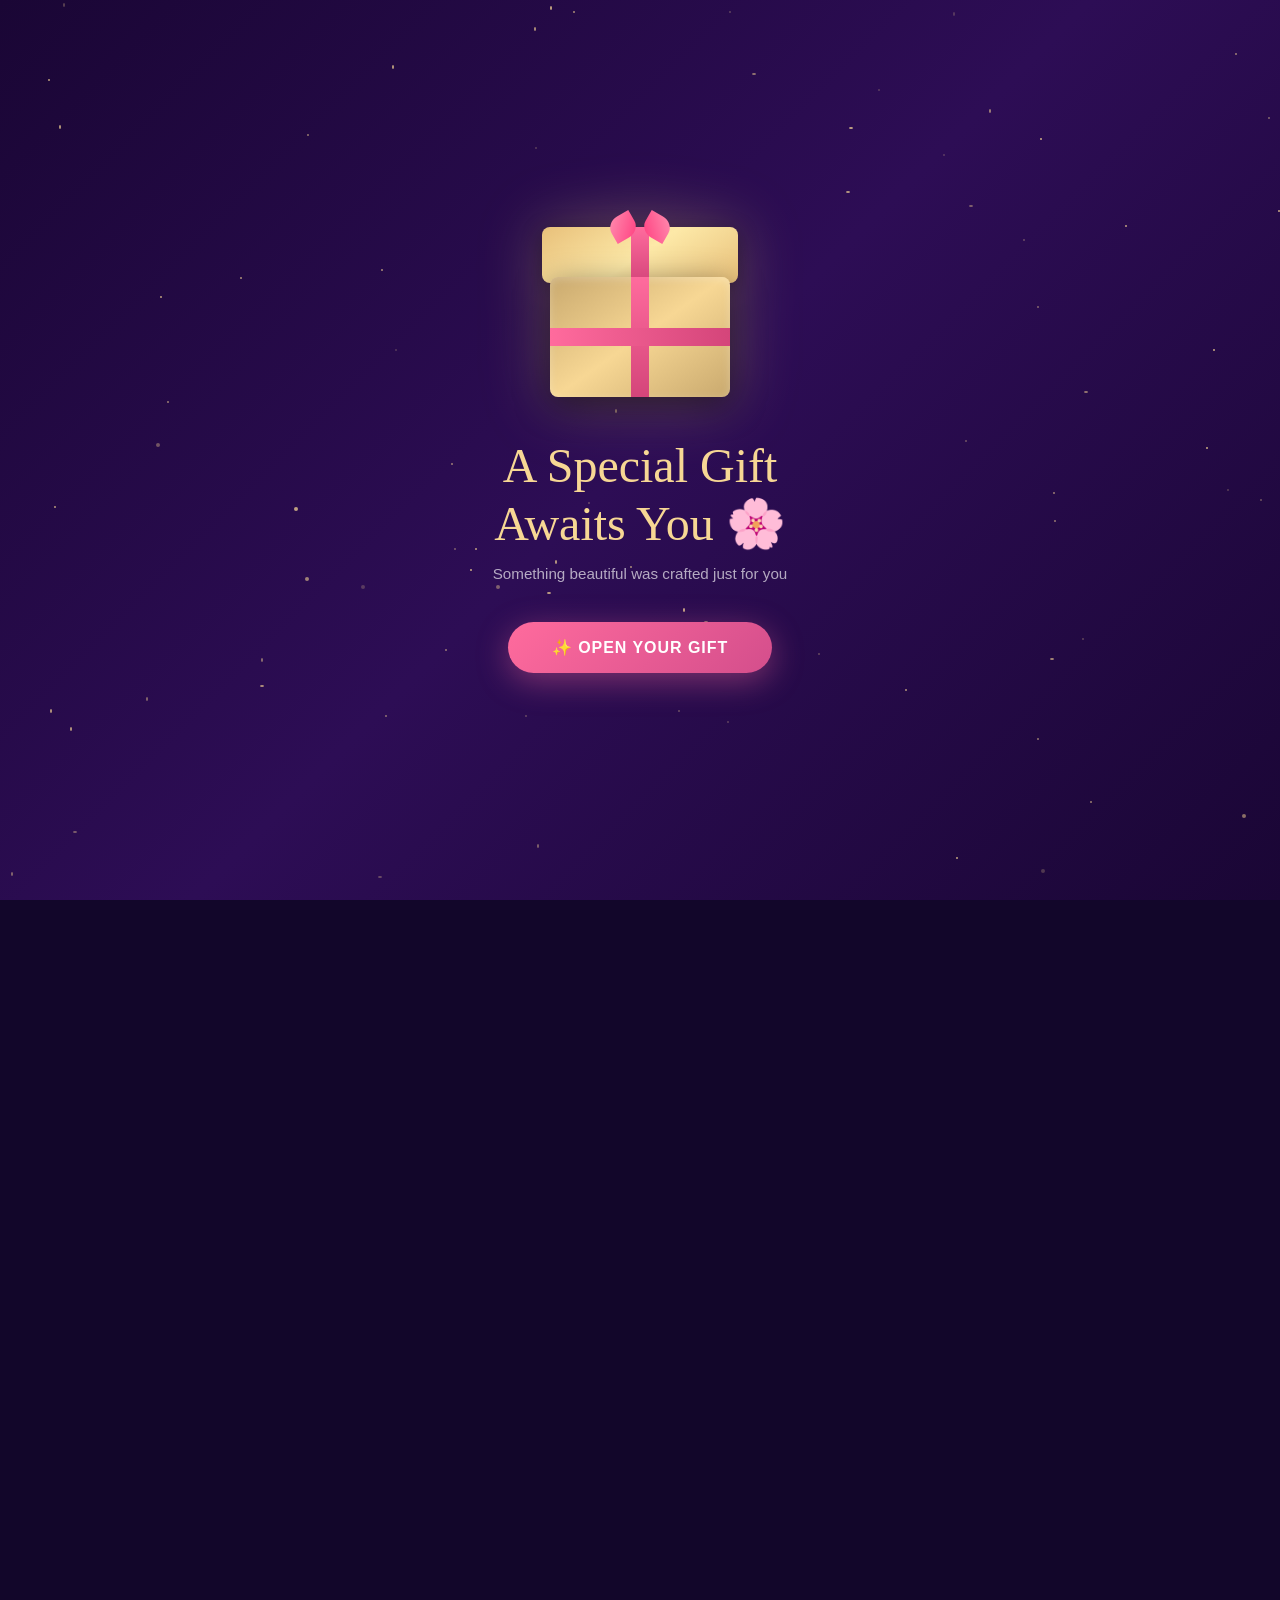
==== commit 85a8c54f: "first page" ====
--- a/index.html
+++ b/index.html
@@ -1,1516 +1,230 @@
 <!DOCTYPE html>
 <html lang="en">
 <head>
-<meta charset="UTF-8">
-<meta name="viewport" content="width=device-width, initial-scale=1, viewport-fit=cover">
-<meta name="theme-color" content="#0b0713">
-<title>For Fadimatubinta — Something I've Been Wanting to Tell You</title>
-
-<!-- Fonts: Cormorant Garamond (cinematic serif) · Parisienne (script names) · Caveat (handwritten notes) -->
-<link rel="preconnect" href="https://fonts.googleapis.com">
-<link rel="preconnect" href="https://fonts.gstatic.com" crossorigin>
-<link href="https://fonts.googleapis.com/css2?family=Cormorant+Garamond:ital,wght@0,400;0,500;0,600;1,400;1,500&family=Parisienne&family=Caveat:wght@400;600&display=swap" rel="stylesheet">
- 
-<style>
-/* ============================================================
-   FOR FADIMATUBINTA — a digital love letter
-   ------------------------------------------------------------
-   HOW TO PERSONALISE:
-   1. Photos   → search this file for "REPLACE:" comments
-   2. Notes    → search for "EDIT ME" (also tappable on screen,
-                 saved in the browser)
-   3. Her photos work best portrait (4:5)
-   ============================================================ */
-
-/* ---------- design tokens ---------- */
-:root{
-  --bg:#0b0713;
-  --ink:#f6ecf1;          /* main text */
-  --soft:#c9b6c6;         /* body text */
-  --muted:#8f7d9c;        /* quiet text */
-  --rose:#f2a7c0;         /* soft pink */
-  --rose-bright:#f7bcd0;
-  --rose-deep:#e2678f;
-  --lav:#c3aef0;          /* lavender */
-  --gold:#f0d8a8;         /* starlight gold */
-}
-
-*{margin:0;padding:0;box-sizing:border-box}
-html,body{height:100%}
-body{
-  background:var(--bg);
-  color:var(--ink);
-  font-family:'Cormorant Garamond',Georgia,serif;
-  overflow:hidden;
-  -webkit-font-smoothing:antialiased;
-}
-/* soft nebula wash behind the stars */
-body::before{
-  content:'';position:fixed;inset:0;z-index:1;pointer-events:none;
-  background:
-    radial-gradient(1100px 750px at 82% -12%, rgba(143,122,208,.16), transparent 62%),
-    radial-gradient(900px 650px at 8% 108%, rgba(226,106,146,.12), transparent 60%),
-    radial-gradient(700px 520px at 50% 55%, rgba(58,32,74,.22), transparent 70%);
-}
-/* cinematic vignette over everything */
-body::after{
-  content:'';position:fixed;inset:0;z-index:32;pointer-events:none;
-  background:radial-gradient(125% 95% at 50% 45%, transparent 55%, rgba(5,2,10,.55) 100%);
-}
-#sky{position:fixed;inset:0;z-index:0}
-#fx{position:fixed;inset:0;z-index:30;pointer-events:none}
-
-/* ---------- icons ---------- */
-.ic{display:inline-block;width:16px;height:16px;fill:currentColor;flex:none;vertical-align:middle}
-
-/* ---------- fixed UI ---------- */
-.music-btn{
-  position:fixed;top:clamp(.9rem,3vw,1.4rem);right:clamp(.9rem,3vw,1.4rem);z-index:40;
-  width:44px;height:44px;border-radius:50%;display:flex;align-items:center;justify-content:center;
-  background:rgba(20,11,33,.55);border:1px solid rgba(242,167,192,.35);color:var(--rose);
-  cursor:pointer;backdrop-filter:blur(8px);-webkit-backdrop-filter:blur(8px);transition:.4s;
-}
-.music-btn:hover{border-color:rgba(242,167,192,.7);box-shadow:0 0 22px rgba(226,103,143,.25)}
-.music-btn .ic{width:17px;height:17px}
-.eq{position:absolute;bottom:6px;display:flex;gap:2px;align-items:flex-end;height:7px;opacity:0;transition:.4s}
-.music-btn.playing .eq{opacity:1}
-.eq i{width:2px;height:2px;background:var(--rose)}
-.music-btn.playing .eq i{animation:eqB .9s ease-in-out infinite}
-.music-btn.playing .eq i:nth-child(2){animation-delay:.25s}
-.music-btn.playing .eq i:nth-child(3){animation-delay:.5s}
-@keyframes eqB{0%,100%{height:2px}50%{height:7px}}
-.music-hint{
-  position:fixed;top:calc(clamp(.9rem,3vw,1.4rem) + 52px);right:clamp(.9rem,3vw,1.4rem);z-index:40;
-  font-size:.58rem;letter-spacing:.3em;text-transform:uppercase;color:var(--muted);
-  opacity:0;animation:hintIn 1.2s ease 2.5s forwards;transition:opacity .8s,transform .8s;
-}
-.music-hint.hide{opacity:0!important;transform:translateY(-6px)}
-@keyframes hintIn{to{opacity:.75}}
-
-.monogram{position:fixed;top:clamp(1rem,3vw,1.5rem);left:clamp(.9rem,3vw,1.4rem);z-index:40;display:flex;align-items:center;gap:.55rem}
-.monogram .ic{width:14px;height:14px;color:var(--rose);animation:beat 1.9s ease-in-out infinite}
-.monogram span{font-size:.58rem;letter-spacing:.34em;text-transform:uppercase;color:var(--muted)}
-@media(max-width:430px){.monogram span{display:none}}
-
-.chapter-label{
-  position:fixed;bottom:1.1rem;left:clamp(.9rem,3vw,1.4rem);z-index:40;
-  font-size:.58rem;letter-spacing:.3em;text-transform:uppercase;color:var(--muted);
-  opacity:.75;transition:opacity .3s;
-}
-.chapter-label.sw{opacity:0}
-
-/* ---------- pages & cinematic transitions ---------- */
-.page{
-  position:fixed;inset:0;overflow-y:auto;overflow-x:hidden;
-  -webkit-overflow-scrolling:touch;overscroll-behavior:contain;
-  opacity:0;visibility:hidden;z-index:10;
-}
-.page.active{opacity:1;visibility:visible;z-index:12}
-.page.enter{animation:pageIn 1.15s cubic-bezier(.22,.61,.21,1) both}
-.page.leave{animation:pageOut .75s ease both;z-index:14}
-@keyframes pageIn{from{opacity:0;transform:translateY(28px) scale(.985);filter:blur(8px)}to{opacity:1;transform:none;filter:none}}
-@keyframes pageOut{to{opacity:0;transform:translateY(-18px) scale(1.012);filter:blur(8px)}}
-.page.locked{overflow:hidden}
-
-.page-inner{position:relative;max-width:680px;margin:0 auto;padding:clamp(4.2rem,11vh,6.5rem) clamp(1.35rem,5vw,2.5rem) 26vh}
-.page-inner.wide{max-width:880px}
-
-.act{position:relative;min-height:100vh;min-height:100svh;display:flex;flex-direction:column;align-items:center;justify-content:center;padding:4.5rem 1.4rem 4.5rem}
-.act-1{width:100%}
-
-/* ---------- typography ---------- */
-.eyebrow{font-size:.66rem;letter-spacing:.46em;text-transform:uppercase;color:var(--rose);opacity:.9}
-.chapter-head{text-align:center;margin-bottom:clamp(2.2rem,6vh,3.4rem)}
-.ch-title{font-weight:500;font-size:clamp(2rem,6.4vw,3.2rem);line-height:1.15;color:var(--ink);margin-top:.9rem}
-.ch-title.mid{font-size:clamp(1.7rem,5vw,2.4rem)}
-.lead{font-size:clamp(1.22rem,3vw,1.55rem);font-style:italic;color:var(--ink);text-align:center;line-height:1.6}
-.prose{max-width:620px;margin:0 auto}
-.prose p{font-size:clamp(1.06rem,1rem+.5vw,1.24rem);line-height:1.95;color:var(--soft);margin-bottom:1.5em}
-.center-p{max-width:600px;margin:0 auto;text-align:center;font-size:clamp(1.08rem,1rem+.5vw,1.26rem);line-height:1.9;color:var(--soft)}
-.hl{color:var(--rose);font-style:italic}
-.hl2{color:var(--ink);font-style:italic}
-.dropcap::first-letter{font-family:Parisienne,cursive;font-size:3.3em;float:left;line-height:.8;padding:.08em .14em 0 0;color:var(--rose)}
-.small-line{font-size:clamp(1.28rem,3.6vw,1.7rem);font-style:italic;color:var(--soft);text-align:center;line-height:1.55}
-.big-line{font-weight:500;font-size:clamp(1.65rem,5.2vw,2.55rem);line-height:1.4;color:var(--ink);text-align:center}
-.big-script{font-family:Parisienne,cursive;font-weight:400;font-size:clamp(2.1rem,7.6vw,3.7rem);line-height:1.25;color:var(--ink);text-align:center}
-.love-line{color:var(--rose-bright);font-size:clamp(2rem,7vw,3.1rem);text-shadow:0 0 32px rgba(240,109,155,.5)}
-.question-line{font-weight:600;font-size:clamp(1.45rem,4.6vw,2.15rem);line-height:1.55;color:#fff;text-align:center;text-shadow:0 0 26px rgba(242,167,192,.28);margin-bottom:1.4rem}
-.whisper{margin:clamp(2rem,5vh,2.8rem) 0;padding-left:1.4rem;border-left:2px solid rgba(242,167,192,.35);max-width:560px}
-.whisper.center-w{margin-left:auto;margin-right:auto}
-.whisper p{font-style:italic;font-size:clamp(1.14rem,2.7vw,1.42rem);line-height:1.75;color:var(--ink);margin-bottom:.8em}
-.fear-stack{margin:clamp(2.4rem,6vh,3.6rem) auto;text-align:center;display:flex;flex-direction:column;gap:1rem;max-width:560px}
-.fear-stack p{font-style:italic;font-size:clamp(1.14rem,2.7vw,1.4rem);color:var(--soft)}
-.fear-word{font-family:Parisienne,cursive;font-style:normal!important;font-size:clamp(2.6rem,9vw,3.8rem)!important;color:var(--rose);text-shadow:0 0 34px rgba(242,167,192,.4)}
-.moment-lines{display:flex;flex-direction:column;align-items:center;gap:.5rem;margin:clamp(2rem,5vh,3rem) 0}
-.moment{font-family:Parisienne,cursive;font-size:clamp(1.8rem,6vw,2.6rem);color:var(--rose)}
-.litany{max-width:560px;margin:0 auto;text-align:center;display:flex;flex-direction:column;gap:1rem}
-.litany p{font-size:clamp(1.12rem,2.6vw,1.34rem);font-style:italic;color:var(--ink);line-height:1.6}
-.litany p::before{content:'—';color:var(--rose);margin-right:.6rem;font-style:normal}
-.gold{color:var(--gold)}
-
-/* ---------- heartbeats ---------- */
-@keyframes beat{0%,100%{transform:scale(1)}12%{transform:scale(1.14)}24%{transform:scale(1)}36%{transform:scale(1.08)}55%{transform:scale(1)}}
-@keyframes floaty{0%,100%{transform:translateY(0)}50%{transform:translateY(-9px)}}
-
-/* ---------- buttons ---------- */
-.btn{
-  position:relative;display:inline-flex;align-items:center;justify-content:center;gap:.65em;
-  padding:1.02em 2.2em;border-radius:999px;
-  font-family:'Cormorant Garamond',serif;font-weight:500;font-size:.92rem;
-  letter-spacing:.26em;text-transform:uppercase;color:var(--ink);
-  background:rgba(226,103,143,.07);border:1px solid rgba(242,167,192,.38);
-  box-shadow:0 0 26px rgba(226,103,143,.10),inset 0 0 14px rgba(226,103,143,.05);
-  cursor:pointer;backdrop-filter:blur(6px);-webkit-backdrop-filter:blur(6px);
-  transition:transform .45s cubic-bezier(.22,.61,.21,1),background .45s,border-color .45s,box-shadow .45s;
-}
-.btn .ic{width:1.05em;height:1.05em;color:var(--rose)}
-.btn:hover{transform:translateY(-2px);background:rgba(226,103,143,.15);border-color:rgba(242,167,192,.66);box-shadow:0 8px 42px rgba(226,103,143,.24),inset 0 0 20px rgba(226,103,143,.08)}
-.btn:hover .ic{animation:beat 1s ease-in-out infinite}
-.btn:active{transform:translateY(0) scale(.985)}
-.btn:focus-visible{outline:2px solid rgba(242,167,192,.7);outline-offset:3px}
-.btn-love{animation:ctaGlow 3.4s ease-in-out infinite}
-.btn-love:hover{animation:none}
-@keyframes ctaGlow{
-  0%,100%{box-shadow:0 0 24px rgba(226,103,143,.12),inset 0 0 14px rgba(226,103,143,.05)}
-  50%{box-shadow:0 0 46px rgba(226,103,143,.3),inset 0 0 18px rgba(226,103,143,.09)}
-}
-.page-cta{display:flex;justify-content:center;margin-top:clamp(2.6rem,7vh,4rem)}
-.btn-quiet{background:transparent;border-color:rgba(201,182,198,.3);box-shadow:none;color:var(--soft)}
-.btn-quiet:hover{background:rgba(201,182,198,.08);border-color:rgba(201,182,198,.55)}
-.btn-small{font-size:.8rem;padding:.85em 1.7em}
-
-/* ---------- sequence steps (timed reveals) ---------- */
-.sequence{display:flex;flex-direction:column;align-items:center;gap:clamp(1.5rem,4.5vh,2.5rem);text-align:center;width:100%}
-.step{opacity:0;transform:translateY(26px);filter:blur(7px);pointer-events:none;
-  transition:opacity 1.15s ease,transform 1.15s cubic-bezier(.22,.61,.21,1),filter 1.15s ease}
-.step.on{opacity:1;transform:none;filter:none;pointer-events:auto}
-.pause-mark{display:flex;justify-content:center}
-.dots{display:inline-flex;gap:.55rem;padding-top:.4rem}
-.dots i{width:.42rem;height:.42rem;border-radius:50%;background:var(--rose);opacity:.25;animation:dotPulse 1.4s ease-in-out infinite}
-.dots i:nth-child(2){animation-delay:.22s}
-.dots i:nth-child(3){animation-delay:.44s}
-@keyframes dotPulse{0%,100%{opacity:.2;transform:scale(.85)}50%{opacity:.95;transform:scale(1.15)}}
-.tap-hint{position:absolute;bottom:1.5rem;left:50%;transform:translateX(-50%);
-  font-size:.6rem;letter-spacing:.38em;text-transform:uppercase;color:var(--muted);opacity:0;transition:opacity 1s}
-.page.seq-live .tap-hint{animation:hintPulse 3s ease-in-out 2.5s infinite}
-@keyframes hintPulse{0%,100%{opacity:.15}50%{opacity:.6}}
-.page.seq-done .tap-hint{display:none}
-.scroll-cue{position:absolute;bottom:1.6rem;left:50%;transform:translateX(-50%);
-  display:flex;flex-direction:column;align-items:center;gap:.6rem;opacity:0;transition:opacity 1.2s ease .5s;
-  color:var(--muted);font-size:.58rem;letter-spacing:.42em;text-transform:uppercase;pointer-events:none}
-.page.seq-done .scroll-cue{opacity:.85}
-.scroll-cue::before{content:'';width:1px;height:46px;background:linear-gradient(rgba(242,167,192,.75),transparent);animation:cueDrop 2.2s ease-in-out infinite}
-@keyframes cueDrop{0%{transform:scaleY(0);transform-origin:top}45%{transform:scaleY(1);transform-origin:top}55%{transform:scaleY(1);transform-origin:bottom}100%{transform:scaleY(0);transform-origin:bottom}}
-
-/* ---------- scroll reveals ---------- */
-[data-reveal]{opacity:0;transform:translateY(34px);
-  transition:opacity 1.05s ease var(--rd,0ms),transform 1.05s cubic-bezier(.22,.61,.21,1) var(--rd,0ms)}
-[data-reveal].in{opacity:1;transform:none}
-
-/* ---------- divider ---------- */
-.divider{display:flex;align-items:center;gap:.9rem;justify-content:center;margin:clamp(2.4rem,7vh,3.8rem) auto;width:min(320px,72%)}
-.divider::before,.divider::after{content:'';height:1px;flex:1}
-.divider::before{background:linear-gradient(90deg,transparent,rgba(242,167,192,.45))}
-.divider::after{background:linear-gradient(90deg,rgba(242,167,192,.45),transparent)}
-.divider .ic{width:.75rem;height:.75rem;color:var(--rose)}
-
-/* ---------- PAGE 1 : the name ---------- */
-.name-script{font-family:Parisienne,cursive;font-size:clamp(3rem,11.5vw,6rem);line-height:1.1;color:#fff;
-  text-shadow:0 0 34px rgba(242,167,192,.5),0 0 90px rgba(226,103,143,.25)}
-.name-script .ch{display:inline-block;opacity:0;transform:translateY(16px) rotate(6deg);filter:blur(6px)}
-.seq-name.on .ch{animation:chIn .85s cubic-bezier(.22,.61,.21,1) both;animation-delay:calc(var(--i)*.075s + .15s)}
-@keyframes chIn{to{opacity:1;transform:none;filter:none}}
-.name-sub{margin-top:.9rem;font-size:clamp(.8rem,2.6vw,1rem);letter-spacing:.5em;text-transform:uppercase;color:var(--soft)}
-.name-heart{width:1.5rem;height:1.5rem;color:var(--rose-deep);margin-top:1.1rem;animation:beat 1.7s ease-in-out infinite;
-  filter:drop-shadow(0 0 12px rgba(226,103,143,.7))}
-.name-block{text-align:center}
-.name-caps{font-weight:500;font-size:clamp(1.05rem,4.4vw,1.8rem);letter-spacing:.34em;text-transform:uppercase;color:#fff;
-  text-shadow:0 0 26px rgba(242,167,192,.35);line-height:1.7}
-
-/* ---------- polaroids ---------- */
-.polaroid{position:relative;background:#f7f0e7;padding:.7rem .7rem 0;border-radius:6px;
-  box-shadow:0 24px 50px rgba(5,2,10,.55),0 4px 14px rgba(5,2,10,.4);
-  transform:rotate(var(--r,0deg)) translateY(var(--py,0px));
-  transition:transform .6s cubic-bezier(.22,.61,.21,1),box-shadow .6s}
-.polaroid:hover{transform:rotate(0deg) translateY(calc(var(--py,0px) - 6px))}
-.polaroid img{display:block;width:100%;aspect-ratio:4/5;object-fit:cover;border-radius:2px;filter:saturate(.94) contrast(1.02)}
-.polaroid figcaption{font-family:Caveat,cursive;font-size:1.25rem;color:#57454c;text-align:center;padding:.75rem .3rem .95rem;line-height:1.3}
-.tape{position:absolute;top:-12px;left:50%;width:92px;height:26px;transform:translateX(-50%) rotate(-4deg);
-  background:rgba(246,238,225,.26);border:1px solid rgba(255,255,255,.14);box-shadow:0 2px 8px rgba(0,0,0,.15);z-index:2}
-.polaroid.empty{background:rgba(247,240,231,.045);border:1px dashed rgba(242,167,192,.42);box-shadow:none}
-.polaroid.empty .frame{aspect-ratio:4/5;display:flex;flex-direction:column;align-items:center;justify-content:center;gap:.7rem}
-.polaroid.empty .ic{width:1.9rem;height:1.9rem;color:var(--rose);opacity:.85;animation:beat 2.4s ease-in-out infinite}
-.polaroid.empty figcaption{color:var(--soft)}
-
-/* ---------- PAGE 3 ---------- */
-.gallery3{display:flex;flex-wrap:wrap;justify-content:center;gap:clamp(1.1rem,4vw,2.5rem);align-items:flex-start;margin:clamp(2.2rem,6vh,3.4rem) 0}
-.ph{width:min(292px,72vw);position:relative}
-.ph-r{margin-top:3.2rem}
-@media(max-width:560px){.ph-r{margin-top:-1.4rem}}
-.admire{max-width:560px;margin:clamp(2rem,5vh,3rem) auto;display:flex;flex-direction:column;gap:clamp(1.7rem,4.5vh,2.5rem)}
-.admire-item{position:relative;padding-left:2.4rem}
-.admire-item::before{content:'';position:absolute;left:.32rem;top:1.6rem;bottom:-1.7rem;width:1px;
-  background:linear-gradient(rgba(242,167,192,.35),rgba(242,167,192,.05))}
-.admire-item:last-child::before{display:none}
-.admire-item>.star-ic{position:absolute;left:0;top:.15rem;width:1.05rem;height:1.05rem;color:var(--rose)}
-.admire-title{font-weight:600;font-size:clamp(1rem,2.6vw,1.14rem);letter-spacing:.16em;text-transform:uppercase;color:var(--ink)}
-.admire-note{font-family:Caveat,cursive;font-size:clamp(1.35rem,3.4vw,1.5rem);line-height:1.35;color:var(--rose);margin-top:.4rem;outline:none;border-radius:4px;transition:.35s}
-.editable{cursor:text}
-.editable:focus{background:rgba(242,167,192,.07);box-shadow:0 0 0 1px rgba(242,167,192,.3)}
-.admire-item .pen{position:absolute;right:-1.3rem;top:.3rem;width:.9rem;height:.9rem;color:var(--muted);opacity:0;transition:opacity .4s}
-.admire-item:hover .pen{opacity:.55}
-@media(max-width:560px){.admire-item .pen{right:.1rem;top:-.9rem}}
-
-/* ---------- PAGE 4 : the beating heart ---------- */
-.heart-emblem{position:relative;width:clamp(86px,16vw,118px);margin:0 auto clamp(1.2rem,4vh,2rem)}
-.heart-emblem .halo{position:absolute;inset:-42%;border-radius:50%;
-  background:radial-gradient(circle,rgba(226,103,143,.22),transparent 65%);animation:halo 1.7s ease-in-out infinite}
-@keyframes halo{0%,100%{opacity:.5;transform:scale(.92)}30%{opacity:.95;transform:scale(1.06)}60%{opacity:.7}}
-.heart-emblem .ic{position:relative;width:100%;height:auto;color:var(--rose-deep);animation:beat 1.7s ease-in-out infinite;
-  filter:drop-shadow(0 0 18px rgba(226,103,143,.6)) drop-shadow(0 0 55px rgba(226,103,143,.28))}
-.heart-emblem.excited .ic{animation-duration:.72s;color:#ef5c8a;
-  filter:drop-shadow(0 0 26px rgba(240,92,138,.9)) drop-shadow(0 0 80px rgba(240,92,138,.4))}
-.heart-emblem.excited .halo{animation-duration:.72s;background:radial-gradient(circle,rgba(240,92,138,.4),transparent 70%)}
-
-/* ---------- PAGE 5 : inspiration panels ---------- */
-.panel{position:relative;max-width:620px;margin:0 auto clamp(2.6rem,7vh,4rem);padding:clamp(.4rem,2vw,1rem) 0 clamp(1.2rem,4vw,1.8rem) clamp(1.3rem,4vw,1.9rem);border-left:1px solid var(--accL)}
-.panel.mir{margin-left:auto;margin-right:0;border-left:0;border-right:1px solid var(--accL);padding-left:0;padding-right:clamp(1.3rem,4vw,1.9rem)}
-.panel .num{position:absolute;top:-.4rem;right:0;font-style:italic;font-size:clamp(3.2rem,9vw,4.8rem);line-height:1;color:var(--acc);opacity:.16;font-weight:400}
-.panel.mir .num{right:auto;left:0}
-.panel .tag{font-size:.62rem;letter-spacing:.42em;text-transform:uppercase;color:var(--acc)}
-.panel .couple{font-family:Parisienne,cursive;font-size:clamp(1.65rem,5.4vw,2.25rem);color:var(--ink);margin:.6rem 0 .9rem;display:flex;align-items:center;gap:.6rem;flex-wrap:wrap}
-.panel .couple .ic{width:1.05rem;height:1.05rem;color:var(--acc);animation:beat 1.9s ease-in-out infinite}
-.panel p{font-size:clamp(1.04rem,.98rem+.5vw,1.2rem);line-height:1.9;color:var(--soft);margin-bottom:1.1em}
-.panel .whisper{margin:1.4rem 0 0}
-.panel--demon{--acc:#ef6f9b;--accL:rgba(239,111,155,.38)}
-.panel--hori{--acc:#f2c98f;--accL:rgba(242,201,143,.38)}
-.panel--kimi{--acc:#b9a5ee;--accL:rgba(185,165,238,.4)}
-@media(max-width:680px){.panel,.panel.mir{margin-left:auto;margin-right:auto;border-left:1px solid var(--accL);border-right:0;padding-left:clamp(1.2rem,4vw,1.9rem);padding-right:0}.panel .num,.panel.mir .num{right:0;left:auto}}
-.sec-label{text-align:center;font-size:.66rem;letter-spacing:.46em;text-transform:uppercase;color:var(--rose);margin:clamp(2.6rem,7vh,4rem) auto 1.6rem}
-
-/* ---------- PAGE 6 : the moon ---------- */
-.moon{position:relative;width:min(180px,42vw);margin:0 auto clamp(1.2rem,4vh,2rem);animation:floaty 9s ease-in-out infinite}
-.moon svg{display:block;width:100%;filter:drop-shadow(0 0 26px rgba(245,230,205,.35)) drop-shadow(0 0 84px rgba(245,230,205,.16))}
-.page.moon-bright .moon svg{filter:drop-shadow(0 0 42px rgba(245,230,205,.62)) drop-shadow(0 0 130px rgba(245,230,205,.3))}
-.act.moon-act::before{content:'';position:absolute;inset:0;pointer-events:none;
-  background:radial-gradient(62% 44% at 50% 5%,rgba(243,226,200,.12),transparent 72%)}
-.page.moon-bright .act.moon-act::before{background:radial-gradient(62% 44% at 50% 5%,rgba(243,226,200,.2),transparent 72%)}
-
-/* ---------- PAGE 7 : the answer ---------- */
-.answer-btns{display:flex;flex-direction:column;gap:1.3rem;align-items:center;margin-top:clamp(2.4rem,6vh,3.5rem);transition:opacity .6s}
-.answer-btns.fade-out{opacity:0;pointer-events:none}
-.btn-yes{font-size:1.08rem;padding:1.2em 3.4em;background:rgba(226,103,143,.13)}
-.btn-think{border-color:rgba(195,174,240,.42);background:rgba(163,142,222,.07);
-  box-shadow:0 0 24px rgba(163,142,222,.08),inset 0 0 14px rgba(163,142,222,.04);color:var(--ink)}
-.btn-think .ic{color:var(--lav)}
-.btn-think:hover{background:rgba(163,142,222,.15);border-color:rgba(195,174,240,.68);box-shadow:0 8px 38px rgba(163,142,222,.2)}
-.answer-note{font-size:1rem;font-style:italic;color:var(--muted)}
-.think-msg{max-width:560px;margin:0 auto;text-align:center;display:flex;flex-direction:column;align-items:center;gap:1.15rem}
-.t-line{opacity:0;transform:translateY(16px);transition:opacity 1s,transform 1s;pointer-events:none;
-  font-size:clamp(1.14rem,2.8vw,1.35rem);font-style:italic;color:var(--ink)}
-.t-line.on{opacity:1;transform:none;pointer-events:auto}
-.t-line.soft{color:var(--muted);font-size:1.05rem}
-.t-end{display:flex;gap:1rem;flex-wrap:wrap;justify-content:center;margin-top:1.4rem}
-
-/* ---------- PAGE 8 : the celebration ---------- */
-.yay{font-weight:600;letter-spacing:.2em;text-transform:uppercase;font-size:clamp(1.15rem,4.4vw,1.7rem);color:var(--ink);text-shadow:0 0 28px rgba(242,167,192,.35);line-height:1.6}
-.name-yay{color:var(--rose-bright);text-shadow:0 0 34px rgba(240,109,155,.55);font-size:clamp(2.5rem,9vw,4.2rem)}
-.merge-stage{position:relative;width:min(380px,78vw);height:150px}
-.m-heart{position:absolute;top:50%;left:50%;width:54px;height:54px;margin:-27px 0 0 -27px;opacity:0}
-.m-heart .ic{width:100%;height:100%}
-.m-left .ic{color:var(--rose);filter:drop-shadow(0 0 14px rgba(242,167,192,.7))}
-.m-right .ic{color:var(--lav);filter:drop-shadow(0 0 14px rgba(195,174,240,.7))}
-.merge-wrap.on .m-left{animation:comeL 4.8s cubic-bezier(.45,.05,.3,1) forwards}
-.merge-wrap.on .m-right{animation:comeR 4.8s cubic-bezier(.45,.05,.3,1) forwards}
-@keyframes comeL{0%{transform:translateX(calc(-46vw - 70px)) rotate(-16deg);opacity:0}12%{opacity:1}58%{transform:translateX(-13px) rotate(0);opacity:1}76%,100%{transform:translateX(0);opacity:0}}
-@keyframes comeR{0%{transform:translateX(calc(46vw + 70px)) rotate(16deg);opacity:0}12%{opacity:1}58%{transform:translateX(13px) rotate(0);opacity:1}76%,100%{transform:translateX(0);opacity:0}}
-.m-one{position:absolute;top:50%;left:50%;width:88px;height:88px;margin:-44px 0 0 -44px;opacity:0}
-.m-one .ic{width:100%;height:100%;color:#f06d9b;animation:beat 1.4s ease-in-out infinite;
-  filter:drop-shadow(0 0 22px rgba(240,109,155,.85)) drop-shadow(0 0 64px rgba(240,109,155,.4))}
-.merge-wrap.on .m-one{animation:onePop 4.8s ease forwards}
-@keyframes onePop{0%,58%{opacity:0;transform:scale(.3)}66%{opacity:1;transform:scale(1.18)}72%{transform:scale(1)}100%{opacity:1;transform:scale(1)}}
-.m-ring{position:absolute;top:50%;left:50%;width:88px;height:88px;margin:-44px 0 0 -44px;border-radius:50%;border:1px solid rgba(242,167,192,.85);opacity:0}
-.merge-wrap.on .m-ring{animation:ringOut 4.8s ease-out forwards}
-@keyframes ringOut{0%,60%{opacity:0;transform:scale(.4)}64%{opacity:.9}100%{opacity:0;transform:scale(2.7)}}
-.bday{text-align:center;padding:clamp(2.6rem,7vh,4rem) 1.4rem;border:1px solid rgba(240,216,168,.25);border-radius:14px;
-  background:radial-gradient(120% 100% at 50% 0%,rgba(240,216,168,.07),transparent 62%);max-width:560px;margin:clamp(2.6rem,7vh,4rem) auto}
-.bday .ic-cake{width:44px;height:44px;color:var(--gold);filter:drop-shadow(0 0 16px rgba(240,216,168,.55));animation:floaty 5s ease-in-out infinite}
-.bday-script{font-family:Parisienne,cursive;font-weight:400;font-size:clamp(2.4rem,8.5vw,3.9rem);color:var(--gold);text-shadow:0 0 28px rgba(240,216,168,.32);margin-top:1rem}
-.bday-name{font-weight:500;font-size:clamp(1.15rem,3.6vw,1.7rem);letter-spacing:.24em;text-transform:uppercase;color:var(--ink);margin-top:.7rem;line-height:1.7}
-
-/* ---------- PAGE 9 : the gallery ---------- */
-.gallery{display:flex;flex-wrap:wrap;justify-content:center;gap:clamp(1.4rem,4.5vw,2.6rem);margin:clamp(2.4rem,6vh,3.6rem) auto;max-width:820px}
-.gallery .ph:nth-child(even){margin-top:2.6rem}
-.signoff{text-align:center;font-family:Caveat,cursive;font-size:clamp(1.4rem,4vw,1.7rem);color:var(--rose);line-height:1.5}
-.again{display:flex;justify-content:center;margin-top:clamp(2rem,5vh,3rem)}
-
-/* ---------- compact screens ---------- */
-@media(max-height:640px){
-  .heart-emblem{width:64px}
-  .moon{width:120px}
-  .sequence{gap:1rem}
-  .big-line{font-size:clamp(1.3rem,4vw,1.9rem)}
-  .merge-stage{height:110px}
-}
-@media (prefers-reduced-motion:reduce){
-  *,*::before,*::after{animation-duration:.01s!important;animation-iteration-count:1!important;transition-duration:.2s!important}
-}
-[hidden]{display:none!important}
-</style>
+  <meta charset="UTF-8" />
+  <meta name="viewport" content="width=device-width, initial-scale=1.0" />
+  <title>Happy Birthday, Fadimatubinta 🎀</title>
+  <link rel="preconnect" href="https://fonts.googleapis.com" />
+  <link rel="preconnect" href="https://fonts.gstatic.com" crossorigin />
+  <link href="https://fonts.googleapis.com/css2?family=Playfair+Display:ital,wght@0,400;0,700;0,900;1,400;1,700&family=Poppins:wght@300;400;500;600&family=Dancing+Script:wght@600;700&display=swap" rel="stylesheet" />
+  <link rel="stylesheet" href="birthday.css">
+
+  <style>
+
+  </style>
 </head>
-<body data-page="p1">
-
-<!-- ===== inline icon library (no emoji, no external icon files) ===== -->
-<svg width="0" height="0" style="position:absolute" aria-hidden="true">
-  <defs>
-    <symbol id="i-heart" viewBox="0 0 24 24"><path d="M12 21.35l-1.45-1.32C5.4 15.36 2 12.28 2 8.5 2 5.42 4.42 3 7.5 3c1.74 0 3.41.81 4.5 2.09C13.09 3.81 14.76 3 16.5 3 19.58 3 22 5.42 22 8.5c0 3.78-3.4 6.86-8.55 11.54L12 21.35z"/></symbol>
-    <symbol id="i-star" viewBox="0 0 24 24"><path d="M12 2l2.1 7.9L22 12l-7.9 2.1L12 22l-2.1-7.9L2 12l7.9-2.1z"/></symbol>
-    <symbol id="i-note" viewBox="0 0 24 24"><path d="M12 3v10.55c-.59-.34-1.27-.55-2-.55-2.21 0-4 1.79-4 4s1.79 4 4 4 4-1.79 4-4V7h4V3h-6z"/></symbol>
-    <symbol id="i-dots" viewBox="0 0 24 24"><circle cx="5" cy="12" r="1.7"/><circle cx="12" cy="12" r="1.7"/><circle cx="19" cy="12" r="1.7"/></symbol>
-    <symbol id="i-pen" viewBox="0 0 24 24"><path d="M4 17.3V20h2.7L17.8 8.9l-2.7-2.7L4 17.3zM20.1 6.6c.3-.3.3-.8 0-1.1l-1.6-1.6c-.3-.3-.8-.3-1.1 0l-1.2 1.2 2.7 2.7 1.2-1.2z"/></symbol>
-    <symbol id="i-cake" viewBox="0 0 24 24"><path d="M12 1.8c1.2 1.5 1.1 2.8 0 3.7-1.1-.9-1.2-2.2 0-3.7z"/><rect x="11.3" y="6.2" width="1.4" height="3.4" rx=".7"/><rect x="3.9" y="10.6" width="16.2" height="2.5" rx=".9"/><path d="M4.6 13.9h14.8c.5 0 .9.4.9.9v4.6c0 .8-.6 1.4-1.4 1.4H5.1c-.8 0-1.4-.6-1.4-1.4v-4.6c0-.5.4-.9.9-.9z"/></symbol>
-  </defs>
-</svg>
-
-<!-- living night sky (background) & floating hearts / petals (foreground) -->
-<canvas id="sky" aria-hidden="true"></canvas>
-<canvas id="fx" aria-hidden="true"></canvas>
-
-<!-- fixed UI -->
-<div class="monogram" aria-hidden="true"><svg class="ic"><use href="#i-heart"/></svg><span>for Fadimatubinta</span></div>
-<button class="music-btn" id="musicBtn" aria-label="Play the music" aria-pressed="false" title="Play the music">
-  <svg class="ic"><use href="#i-note"/></svg>
-  <span class="eq" aria-hidden="true"><i></i><i></i><i></i></span>
-</button>
-<div class="music-hint" id="musicHint">turn on the music</div>
-<div class="chapter-label" id="chapterLabel">i — the beginning</div>
-<!-- music panel: upload or paste a URL to use custom background audio -->
-<div id="musicPanel" style="position:fixed;top:5.6rem;right:1rem;z-index:41;display:none;gap:.45rem;backdrop-filter:blur(8px);-webkit-backdrop-filter:blur(8px);padding:.6rem;border-radius:8px;background:rgba(12,7,16,.55);border:1px solid rgba(242,167,192,.12);color:var(--muted);font-size:.8rem;">
-  <label style="display:block;color:var(--muted);font-size:.72rem;margin-bottom:.25rem">Add music (file or URL)</label>
-  <input id="musicFile" type="file" accept="audio/*" style="display:block;width:220px;margin-bottom:.4rem;font-size:.8rem" />
-  <input id="musicUrl" type="text" placeholder="Paste audio URL and press Save" style="display:block;width:220px;margin-bottom:.35rem;padding:.28rem;border-radius:6px;border:1px solid rgba(255,255,255,.04);background:transparent;color:var(--soft)" />
-  <div style="display:flex;gap:.4rem">
-    <button id="saveMusicUrl" class="btn btn-small" style="padding:.45rem .6rem">Save URL</button>
-    <button id="clearMusic" class="btn btn-small btn-quiet" style="padding:.45rem .6rem">Clear</button>
+<body>
+
+  <!-- Background particle canvas -->
+  <canvas id="particle-canvas"></canvas>
+
+  <!-- =============================================
+       UNLOCK SCREEN
+  ============================================= -->
+  <div id="unlock-screen" role="dialog" aria-label="Birthday gift opening screen">
+    <div class="unlock-stars" id="unlock-stars"></div>
+
+    <!-- 3D Gift Box -->
+    <div class="gift-wrap" id="gift-box" aria-hidden="true">
+      <div class="gift-box-lid">
+        <div class="ribbon-v"></div>
+        <div class="bow"></div>
+      </div>
+      <div class="gift-box-body">
+        <div class="ribbon-v"></div>
+        <div class="ribbon-h"></div>
+      </div>
+    </div>
+
+    <p class="unlock-title">A Special Gift<br>Awaits You 🌸</p>
+    <p class="unlock-sub">Something beautiful was crafted just for you</p>
+
+    <button class="btn-open" id="btn-open" aria-label="Open birthday gift">
+      ✨ Open Your Gift
+    </button>
   </div>
-</div>
-<!-- NOTE: to use your local song automatically, place the file named
-     justin-dai-marvin.mp3 inside the project folder or the `ic/` folder.
-     Supported example paths: ic/justin-dai-marvin.mp3 or justin-dai-marvin.mp3 -->
-<!-- Fullscreen gesture overlay shown when autoplay is blocked -->
-<div id="musicOverlay" style="display:none;position:fixed;inset:0;z-index:80;align-items:center;justify-content:center;background:linear-gradient(180deg,rgba(6,4,8,.6),rgba(6,4,8,.85));color:var(--ink);text-align:center;padding:2rem;">
-  <div style="max-width:520px;margin:0 auto">
-    <h2 style="font-family:Parisienne,cursive;font-size:2.6rem;margin-bottom:.6rem;color:var(--rose-bright)">Tap to enable music</h2>
-    <p style="color:var(--soft);margin-bottom:1rem">The song will start playing as soon as you tap anywhere.</p>
-    <button id="overlayPlay" class="btn btn-love" style="padding:.8rem 1.4rem">Play now</button>
-  </div>
-</div>
- 
-<noscript><p style="position:fixed;inset:0;display:grid;place-items:center;padding:2rem;text-align:center;font-size:1.2rem">This letter needs JavaScript to open… please enable it, she's worth it.</p></noscript>
-
-<main id="book">
-
-<!-- ============================================================
-     PAGE 1 — THERE'S SOMETHING I'VE BEEN WANTING TO TELL YOU
-     (If you already built your own first page, you may swap the
-      inner content of this section — just keep id="p1".)
-     ============================================================ -->
-<section class="page" id="p1">
-  <div class="act">
-    <div class="sequence">
-      <p class="step small-line" data-hold="2700">There's something I've been wanting to tell you…</p>
-      <p class="step small-line" data-hold="2600">Something my heart has been holding<br>for a very long time.</p>
-      <p class="step small-line" data-hold="2700">And today… I finally found the courage to say it.</p>
-      <div class="step seq-name" data-hold="3700" data-event="name">
-        <div class="name-script" id="herName">Fadimatubinta</div>
-        <div class="name-sub">Jibrin Abdullahi</div>
-        <svg class="name-heart" aria-hidden="true"><use href="#i-heart"/></svg>
-      </div>
-      <p class="step small-line" data-hold="2300">This is for you.</p>
-      <div class="step seq-cta">
-        <button class="btn btn-love" data-go="2">Let me tell you <svg class="ic" aria-hidden="true"><use href="#i-heart"/></svg></button>
-      </div>
-    </div>
-    <p class="tap-hint">tap anywhere to continue</p>
-  </div>
-</section>
-
-<!-- ============================================================
-     PAGE 2 — HOW IT ALL STARTED
-     ============================================================ -->
-<section class="page" id="p2">
-  <div class="page-inner">
-    <header class="chapter-head" data-reveal>
-      <p class="eyebrow">chapter two</p>
-      <h2 class="ch-title">How It All Started</h2>
-      <div class="divider"><svg class="ic" aria-hidden="true"><use href="#i-star"/></svg></div>
-    </header>
-
-    <div class="prose">
-      <p class="dropcap" data-reveal>Fadimatubinta… I don't know if you ever realized this. But our story — at least from my side — started <em class="hl2">much earlier</em> than you probably think.</p>
-
-      <p data-reveal>It was during our <em class="hl">first semester</em>. Somewhere between lectures, hallways and perfectly ordinary days — in moments you probably don't even remember — something quietly changed in me. I didn't plan it. I never woke up one morning and decided to have a crush on you. It just happened… slowly, softly, the way the most important things usually do.</p>
-
-      <p data-reveal>I was already crushing on you back then. And I had no idea what to do with that feeling, because I had never carried anything like it before. So I did the only thing I could think of at the time — I told your friend <em class="hl">Okoly</em>, hoping that saying it out loud to someone might make the feeling feel smaller.</p>
-
-      <p data-reveal>It didn't. It only grew.</p>
-
-      <div class="divider" data-reveal><svg class="ic" aria-hidden="true"><use href="#i-star"/></svg></div>
-
-      <blockquote class="whisper" data-reveal>
-        <p>I don't know if you remember when Okoly told you that one of his friends had a crush on you…</p>
-        <p>Maybe at that time, you didn't know that friend was me.</p>
-        <p>And maybe you never imagined that the person hiding those feelings was someone who had been too shy to say them directly.</p>
-      </blockquote>
-
-      <p data-reveal>I remember wondering what you thought when you heard it. Whether you laughed. Whether you tried to guess who it was. Whether my name ever crossed your mind, even for a second. I never asked — I was too afraid of the answer.</p>
-
-      <p data-reveal>Even during this <em class="hl">second semester</em>, my feelings were still there. They hadn't faded the way I half-hoped and half-feared they would. If anything, they had grown quieter and deeper — the kind of feeling that settles into your chest and simply refuses to leave.</p>
-
-      <p data-reveal>I told <em class="hl">Hakuna Matau</em> too, and he even tried to help me. He really did.</p>
-
-      <div class="fear-stack" data-stagger>
-        <p data-reveal>But there was always something stopping me.</p>
-        <p data-reveal class="fear-word">Fear.</p>
-        <p data-reveal>The fear of rejection.</p>
-        <p data-reveal>The fear that telling you the truth might change everything.</p>
-        <p data-reveal>The fear that maybe my feelings would only ever remain mine.</p>
-      </div>
-
-      <blockquote class="whisper" data-reveal>
-        <p>Sometimes, the hardest thing isn't falling for someone.</p>
-        <p>Sometimes, the hardest thing is finding the courage to tell them.</p>
-        <p>And maybe that's exactly what happened to me.</p>
-      </blockquote>
-
-      <p data-reveal>I kept telling myself that one day, I would tell you. But one day kept becoming another day. And before I knew it, I had been carrying these feelings quietly for a long time — through one whole semester, and then another.</p>
-    </div>
-
-    <div class="divider" data-reveal><svg class="ic" aria-hidden="true"><use href="#i-star"/></svg></div>
-    <h3 class="big-line" data-reveal>But now… I think you deserve to know the truth.</h3>
-    <div class="page-cta" data-reveal>
-      <button class="btn btn-love" data-go="3">The truth is… <svg class="ic" aria-hidden="true"><use href="#i-heart"/></svg></button>
-    </div>
-  </div>
-</section>
-
-<!-- ============================================================
-     PAGE 3 — THE LITTLE THINGS I ADMIRE ABOUT YOU
-     ============================================================ -->
-<section class="page" id="p3">
-  <div class="page-inner wide">
-    <header class="chapter-head" data-reveal>
-      <p class="eyebrow">chapter three</p>
-      <h2 class="ch-title">The Little Things I Admire About You</h2>
-      <div class="divider"><svg class="ic" aria-hidden="true"><use href="#i-star"/></svg></div>
-    </header>
-
-    <p class="small-line" data-reveal style="margin-bottom:.6rem">Maybe you didn't notice…</p>
-    <p class="big-line" data-reveal>But I noticed you.</p>
-    <p class="center-p" data-reveal style="margin-top:1.8rem">Sometimes, it's the smallest things about a person that slowly find their way into your heart.</p>
-
-    <div class="moment-lines" data-stagger>
-      <p class="moment" data-reveal>A smile.</p>
-      <p class="moment" data-reveal>A conversation.</p>
-      <p class="moment" data-reveal>A simple moment.</p>
-    </div>
-
-    <p class="center-p" data-reveal>And suddenly, someone becomes more special than you ever expected.</p>
-
-    <!-- photo interlude — REPLACE the two src values below with her photos -->
-    <div class="gallery3">
-      <div class="ph" data-reveal>
-        <figure class="polaroid" style="--r:-4deg" data-para=".3">
-          <span class="tape" aria-hidden="true"></span>
-          <!-- REPLACE: her photo #1 — e.g. src="photos/her1.jpg" -->
-          <img src="https://picsum.photos/seed/fadima-smile/620/775.jpg" alt="Photo placeholder — replace with a photo of Fadimatubinta" loading="lazy">
-          <figcaption>the first thing I ever noticed</figcaption>
-        </figure>
-      </div>
-      <div class="ph ph-r" data-reveal>
-        <figure class="polaroid" style="--r:3deg" data-para=".18">
-          <span class="tape" aria-hidden="true"></span>
-          <!-- REPLACE: her photo #2 — e.g. src="photos/her2.jpg" -->
-          <img src="https://picsum.photos/seed/fadima-moment/620/775.jpg" alt="Photo placeholder — replace with a photo of Fadimatubinta" loading="lazy">
-          <figcaption>an ordinary moment, made special</figcaption>
-        </figure>
-      </div>
-    </div>
-
-    <h3 class="ch-title mid" data-reveal style="text-align:center">What I Admire About You</h3>
-
-    <!-- EDIT ME: every note below is tappable (it saves in this browser),
-         or simply rewrite the text here in the file. -->
-    <div class="admire" data-stagger>
-      <div class="admire-item" data-reveal>
-        <svg class="star-ic" aria-hidden="true"><use href="#i-star"/></svg>
-        <div class="admire-title">Her smile</div>
-        <div class="admire-note editable" data-key="smile" contenteditable="true" spellcheck="false">the kind of smile that makes an ordinary day feel like it was worth it.</div>
-        <svg class="pen" aria-hidden="true"><use href="#i-pen"/></svg>
-      </div>
-      <div class="admire-item" data-reveal>
-        <svg class="star-ic" aria-hidden="true"><use href="#i-star"/></svg>
-        <div class="admire-title">Her personality</div>
-        <div class="admire-note editable" data-key="personality" contenteditable="true" spellcheck="false">there's something about the way she carries herself that feels effortless and real.</div>
-        <svg class="pen" aria-hidden="true"><use href="#i-pen"/></svg>
-      </div>
-      <div class="admire-item" data-reveal>
-        <svg class="star-ic" aria-hidden="true"><use href="#i-star"/></svg>
-        <div class="admire-title">Her kindness</div>
-        <div class="admire-note editable" data-key="kindness" contenteditable="true" spellcheck="false">the way she treats people says everything about her heart.</div>
-        <svg class="pen" aria-hidden="true"><use href="#i-pen"/></svg>
-      </div>
-      <div class="admire-item" data-reveal>
-        <svg class="star-ic" aria-hidden="true"><use href="#i-star"/></svg>
-        <div class="admire-title">Her intelligence</div>
-        <div class="admire-note editable" data-key="intelligence" contenteditable="true" spellcheck="false">she understands things deeply, and it shows in the way she speaks.</div>
-        <svg class="pen" aria-hidden="true"><use href="#i-pen"/></svg>
-      </div>
-      <div class="admire-item" data-reveal>
-        <svg class="star-ic" aria-hidden="true"><use href="#i-star"/></svg>
-        <div class="admire-title">Her sense of humor</div>
-        <div class="admire-note editable" data-key="humor" contenteditable="true" spellcheck="false">the moments she laughs are the moments I remember most.</div>
-        <svg class="pen" aria-hidden="true"><use href="#i-pen"/></svg>
-      </div>
-      <div class="admire-item" data-reveal>
-        <svg class="star-ic" aria-hidden="true"><use href="#i-star"/></svg>
-        <div class="admire-title">The way she talks</div>
-        <div class="admire-note editable" data-key="talks" contenteditable="true" spellcheck="false">I could listen to her talk about anything at all.</div>
-        <svg class="pen" aria-hidden="true"><use href="#i-pen"/></svg>
-      </div>
-      <div class="admire-item" data-reveal>
-        <svg class="star-ic" aria-hidden="true"><use href="#i-star"/></svg>
-        <div class="admire-title">The way she makes ordinary moments feel special</div>
-        <div class="admire-note editable" data-key="moments" contenteditable="true" spellcheck="false">some people just have that gift. She has it.</div>
-        <svg class="pen" aria-hidden="true"><use href="#i-pen"/></svg>
-      </div>
-    </div>
-
-    <blockquote class="whisper center-w" data-reveal>
-      <p>There are so many things I wish I had the courage to tell you earlier.</p>
-      <p>Maybe I was too quiet. Maybe I was too shy.</p>
-      <p>But silence doesn't always mean the heart has nothing to say.</p>
-      <p>Sometimes, it simply means the heart is afraid of saying too much.</p>
-    </blockquote>
-
-    <div class="divider" data-reveal><svg class="ic" aria-hidden="true"><use href="#i-star"/></svg></div>
-    <h3 class="big-line" data-reveal>And somewhere between all those little moments…</h3>
-    <h4 class="big-script" data-reveal style="margin-top:.8rem">my feelings became something more.</h4>
-    <div class="page-cta" data-reveal>
-      <button class="btn btn-love" data-go="4">I need to tell you something… <svg class="ic" aria-hidden="true"><use href="#i-heart"/></svg></button>
-    </div>
-  </div>
-</section>
-
-<!-- ============================================================
-     PAGE 4 — THE CONFESSION
-     ============================================================ -->
-<section class="page locked" id="p4">
-  <!-- act one : the cinematic three words -->
-  <div class="act act-1">
-    <div class="heart-emblem" id="p4heart">
-      <span class="halo" aria-hidden="true"></span>
-      <svg class="ic" aria-hidden="true"><use href="#i-heart"/></svg>
-    </div>
-    <div class="sequence">
-      <p class="step big-line" data-hold="2400">The truth is…</p>
-      <p class="step big-script" data-hold="2200">Fadimatubinta…</p>
-      <p class="step big-line love-line" data-hold="2800" data-event="excited">I like you.</p>
-      <p class="step small-line" data-hold="2000">No…</p>
-      <p class="step big-line" data-hold="2600">I think it's more than that.</p>
-    </div>
-    <div class="scroll-cue">scroll slowly</div>
-  </div>
-
-  <!-- act two : the full confession -->
-  <div class="page-inner prose">
-    <div class="divider" data-reveal><svg class="ic" aria-hidden="true"><use href="#i-star"/></svg></div>
-
-    <p data-reveal>Now that it's said… let me say it properly. Because you deserve more than three words whispered into the dark.</p>
-
-    <p data-reveal>I have genuinely had feelings for you since the <em class="hl">first semester</em>. These feelings didn't suddenly appear overnight. They didn't arrive like a storm. They grew — slowly, quietly, through small moments you probably never noticed — until one day I realized you had quietly become a part of how I saw the world.</p>
-
-    <p data-reveal>I tried to hide them, because I was shy. I was afraid of rejection. I didn't know if you would ever feel the same way, and the thought of hearing the wrong answer kept my heart locked. But the feelings never disappeared. No matter how much time passed, they stayed. And instead of fading, they slowly grew.</p>
-
-    <p data-reveal>I don't want to pressure you. I don't want to make you uncomfortable — not now, not ever. I simply want to finally be honest. With you, and with myself.</p>
-
-    <blockquote class="whisper" data-reveal>
-      <p>Fadimatubinta, I don't know what the future will look like.</p>
-      <p>I don't know if I will always have the perfect words.</p>
-      <p>But I know that what I feel for you is real.</p>
-    </blockquote>
-
-    <blockquote class="whisper" data-reveal>
-      <p>You became someone I wanted to know more about.</p>
-      <p>Someone I wanted to see happy.</p>
-      <p>Someone whose presence could quietly make an ordinary moment feel different.</p>
-    </blockquote>
-
-    <blockquote class="whisper" data-reveal>
-      <p>Maybe I was scared because some people are worth being nervous about.</p>
-      <p>Because when someone starts to matter to you, the possibility of rejection becomes frightening.</p>
-      <p>But today, I don't want fear to speak louder than my heart anymore.</p>
-    </blockquote>
-
-    <div class="divider" data-reveal><svg class="ic" aria-hidden="true"><use href="#i-star"/></svg></div>
-
-    <h3 class="big-line" data-reveal>So here I am…</h3>
-    <h3 class="big-line" data-reveal style="margin-top:1.2rem">Finally telling you what my heart has been trying to say for so long.</h3>
-    <h4 class="big-script" data-reveal style="margin-top:1.4rem">I have feelings for you, Fadimatubinta. Real feelings.</h4>
-
-    <div class="page-cta" data-reveal>
-      <button class="btn btn-love" data-go="5">And there's something else I want you to know… <svg class="ic" aria-hidden="true"><use href="#i-heart"/></svg></button>
-    </div>
-  </div>
-</section>
-
-<!-- ============================================================
-     PAGE 5 — THE KIND OF LOVE I WANT TO GIVE YOU
-     ============================================================ -->
-<section class="page" id="p5">
-  <div class="page-inner">
-    <header class="chapter-head" data-reveal>
-      <p class="eyebrow">chapter five</p>
-      <h2 class="ch-title">The Kind of Love I Want to Give You</h2>
-      <div class="divider"><svg class="ic" aria-hidden="true"><use href="#i-star"/></svg></div>
-    </header>
-
-    <p class="center-p" data-reveal>Before I ask you what I'm going to ask you, I want you to understand something about me — the kind of love I've always dreamed of giving. I've watched stories about love that stayed with me long after they ended. Not because they were perfect — but because they showed me the kind of person I want to be for you.</p>
-
-    <!-- one : My Demon -->
-    <div class="panel panel--demon" data-reveal>
-      <span class="num" aria-hidden="true">01</span>
-      <p class="tag">inspired by · my demon</p>
-      <div class="couple">Jeong Gu-won <svg class="ic" aria-hidden="true"><use href="#i-heart"/></svg> Do Do-hee</div>
-      <p>In <em class="hl">My Demon</em>, Jeong Gu-won and Do Do-hee begin with a contract and end with something no contract could ever contain. What stayed with me wasn't the fantasy — it was the way they protected each other. The way they chose each other again and again, cared for each other in small, stubborn ways, and held on through every storm. A love built on devotion: showing up, guarding each other's heart, staying when staying is hard.</p>
-      <blockquote class="whisper">
-        <p>I know real life isn't My Demon.</p>
-        <p>I don't have supernatural powers like Jeong Gu-won.</p>
-        <p>And our lives won't have a perfect K-drama script.</p>
-        <p>But watching stories about love sometimes makes you think about the kind of person you want to be for someone.</p>
-      </blockquote>
-    </div>
-
-    <!-- two : Horimiya -->
-    <div class="panel panel--hori mir" data-reveal>
-      <span class="num" aria-hidden="true">02</span>
-      <p class="tag">inspired by · horimiya</p>
-      <div class="couple">Kyouko Hori <svg class="ic" aria-hidden="true"><use href="#i-heart"/></svg> Izumi Miyamura</div>
-      <p>In <em class="hl">Horimiya</em>, Hori and Miyamura teach each other something quiet and rare — that love can be a place where you take off every mask. Two people the world saw one way, who got to see each other truly. Comfortable silences. Care that goes beyond appearances. The safety of being exactly who you are, on your best days and your worst ones.</p>
-      <blockquote class="whisper">
-        <p>I don't want you to ever feel like you have to become someone else around me.</p>
-        <p>I want to know the real you.</p>
-        <p>The happy you. The tired you. The quiet you.</p>
-        <p>The version of you that doesn't always have everything figured out.</p>
-      </blockquote>
-    </div>
-
-    <!-- three : Kimi ni Todoke -->
-    <div class="panel panel--kimi" data-reveal>
-      <span class="num" aria-hidden="true">03</span>
-      <p class="tag">inspired by · kimi ni todoke</p>
-      <div class="couple">Sawako Kuronuma <svg class="ic" aria-hidden="true"><use href="#i-heart"/></svg> Shota Kazehaya</div>
-      <p>In <em class="hl">Kimi ni Todoke</em>, Kazehaya never rushes Sawako. He is patient. Kind. He doesn't try to change her — he helps her feel seen, and lets something beautiful grow at its own pace, in its own time. That's the kind of gentleness I want to learn. That's the kind of patience I want to have.</p>
-    </div>
-
-    <div class="divider" data-reveal><svg class="ic" aria-hidden="true"><use href="#i-star"/></svg></div>
-    <h3 class="big-line" data-reveal>I don't want to copy someone else's love story.</h3>
-    <h3 class="big-script" data-reveal style="margin-top:.9rem">I want to create our own.</h3>
-
-    <p class="center-p" data-reveal style="margin-top:2.6rem">I don't want to promise you a perfect life — because I know life isn't always perfect. But I want to be someone who genuinely cares.</p>
-
-    <p class="sec-label" data-reveal>what I can honestly promise to try to be</p>
-    <div class="litany" data-stagger>
-      <p data-reveal>Someone who checks on you when you're tired.</p>
-      <p data-reveal>Someone who reminds you to rest when you've been working too hard.</p>
-      <p data-reveal>Someone who celebrates your achievements.</p>
-      <p data-reveal>Someone who listens when you need someone to talk to.</p>
-      <p data-reveal>Someone who tries to make you smile when life becomes difficult.</p>
-      <p data-reveal>Someone who respects your boundaries and your feelings.</p>
-      <p data-reveal>Someone who supports your dreams instead of standing in their way.</p>
-    </div>
-
-    <p class="sec-label" data-reveal>on the days that aren't easy</p>
-    <blockquote class="whisper center-w" data-stagger>
-      <p data-reveal>I don't want to love only the version of you that is always happy.</p>
-      <p data-reveal>I want to understand the days when you're tired too.</p>
-      <p data-reveal>The days when you're stressed.</p>
-      <p data-reveal>The days when you don't feel like talking.</p>
-      <p data-reveal>And even the days when you simply need space.</p>
-    </blockquote>
-
-    <p class="sec-label" data-reveal>what caring means to me</p>
-    <blockquote class="whisper center-w" data-stagger>
-      <p data-reveal>Because caring about someone doesn't mean trying to control them.</p>
-      <p data-reveal>It means respecting them.</p>
-      <p data-reveal>Understanding them.</p>
-      <p data-reveal>And being there in the ways they need you to be.</p>
-    </blockquote>
-
-    <div class="divider" data-reveal><svg class="ic" aria-hidden="true"><use href="#i-star"/></svg></div>
-    <h3 class="big-line" data-reveal>Maybe our story doesn't need to look like a K-drama…</h3>
-    <h3 class="big-line" data-reveal style="margin-top:1.1rem">Maybe it can be something even more beautiful…</h3>
-    <h4 class="big-script" data-reveal style="margin-top:1.2rem">Because it will be ours.</h4>
-    <div class="page-cta" data-reveal>
-      <button class="btn btn-love" data-go="6">So… can I ask you something? <svg class="ic" aria-hidden="true"><use href="#i-heart"/></svg></button>
-    </div>
-  </div>
-</section>
-
-<!-- ============================================================
-     PAGE 6 — THE QUESTION
-     ============================================================ -->
-<section class="page locked" id="p6">
-  <div class="act act-1 moon-act">
-    <div class="moon" aria-hidden="true">
-      <svg viewBox="0 0 200 200">
-        <defs>
-          <radialGradient id="moonG" cx="42%" cy="38%" r="75%">
-            <stop offset="0%" stop-color="#fdf6e7"/>
-            <stop offset="70%" stop-color="#efe1c2"/>
-            <stop offset="100%" stop-color="#e0cdA6"/>
-          </radialGradient>
-        </defs>
-        <circle cx="100" cy="100" r="72" fill="url(#moonG)"/>
-        <g fill="rgba(120,95,60,.10)">
-          <circle cx="80" cy="76" r="12"/><circle cx="121" cy="108" r="17"/>
-          <circle cx="94" cy="133" r="8"/><circle cx="133" cy="70" r="7"/><circle cx="65" cy="112" r="9"/>
-        </g>
-      </svg>
-    </div>
-    <div class="sequence">
-      <p class="step small-line" data-hold="2700">I've kept this in my heart for a very long time…</p>
-      <p class="step small-line" data-hold="2600">And now that you've reached this part of my heart…</p>
-      <p class="step big-line" data-hold="2500">There is only one question left.</p>
-      <p class="step pause-mark" data-hold="2700" data-event="moon"><span class="dots" aria-hidden="true"><i></i><i></i><i></i></span></p>
-      <div class="step name-block" data-hold="3400">
-        <p class="name-caps">Fadimatubinta<br>Jibrin Abdullahi</p>
-        <svg class="name-heart" aria-hidden="true"><use href="#i-heart"/></svg>
-      </div>
-    </div>
-    <div class="scroll-cue">scroll slowly</div>
-  </div>
-
-  <div class="page-inner prose">
-    <div class="divider" data-reveal><svg class="ic" aria-hidden="true"><use href="#i-star"/></svg></div>
-
-    <p data-reveal>I don't know exactly where our story will take us. I don't want to make promises that sound beautiful today but mean nothing tomorrow. But I know that I would genuinely love the opportunity to know you more. To understand you. To make you smile. To support you. And to create beautiful memories together.</p>
-
-    <p data-reveal>I want to celebrate your good days with you. And when life becomes difficult, I want you to know that you don't always have to face everything alone.</p>
-
-    <blockquote class="whisper" data-reveal>
-      <p>I want to care about your happiness.</p>
-      <p>I want to respect your feelings.</p>
-      <p>I want to support your dreams.</p>
-      <p>And I want to appreciate the person you are.</p>
-    </blockquote>
-
-    <p data-reveal>I don't expect you to be perfect — and I know that I am not perfect either. But I am willing to be genuine. I am willing to communicate. I am willing to listen. I am willing to learn. And if we both choose to give this a chance, I am willing to put effort into something beautiful.</p>
-
-    <div class="divider" data-reveal><svg class="ic" aria-hidden="true"><use href="#i-star"/></svg></div>
-
-    <h3 class="big-script" data-reveal>So, Fadimatubinta…</h3>
-    <h3 class="big-line" data-reveal style="margin-top:1.6rem">I don't want to keep this in my heart anymore.</h3>
-
-    <div style="margin-top:clamp(2.4rem,7vh,3.6rem)" data-reveal>
-      <p class="question-line">Would you let me be the one who gets to love you, care for you, and create beautiful memories with you?</p>
-      <p class="question-line">Would you give me a chance to be more than just the guy who secretly had a crush on you?</p>
-    </div>
-
-    <div class="page-cta" data-reveal>
-      <button class="btn btn-love" data-go="7">Now it's your turn… <svg class="ic" aria-hidden="true"><use href="#i-heart"/></svg></button>
-    </div>
-  </div>
-</section>
-
-<!-- ============================================================
-     PAGE 7 — YOUR ANSWER
-     ============================================================ -->
-<section class="page" id="p7">
-  <div class="page-inner">
-    <header class="chapter-head" data-reveal>
-      <p class="eyebrow">chapter seven</p>
-      <h2 class="ch-title">Your Answer</h2>
-      <div class="divider"><svg class="ic" aria-hidden="true"><use href="#i-star"/></svg></div>
-    </header>
-
-    <p class="lead" data-reveal>Whatever it is, Fadimatubinta…<br>my heart is listening.</p>
-
-    <div class="answer-btns" id="answerWrap" data-reveal>
-      <button class="btn btn-yes" id="btnYes">Yes <svg class="ic" aria-hidden="true"><use href="#i-heart"/></svg></button>
-      <button class="btn btn-think" id="btnThink">Let me think… <svg class="ic" aria-hidden="true"><use href="#i-dots"/></svg></button>
-      <p class="answer-note">take all the time you need — both answers are safe here.</p>
-    </div>
-
-    <!-- shown only if she chooses "Let me think…" -->
-    <div class="think-msg" id="thinkMsg" hidden>
-      <h3 class="big-script">Of course, Fadimatubinta…</h3>
-      <p class="t-line">You don't have to rush.</p>
-      <p class="t-line">Your feelings matter too.</p>
-      <p class="t-line">Take all the time you need.</p>
-      <p class="t-line">Whatever your answer is, I respect you.</p>
-      <div class="divider"><svg class="ic" aria-hidden="true"><use href="#i-star"/></svg></div>
-      <p class="t-line">Thank you for taking the time to listen to my heart.</p>
-      <p class="t-line soft">And if one day your heart changes its mind… this page will be waiting.</p>
-      <div class="t-end">
-        <button class="btn btn-quiet btn-small" data-go="1" data-replay="1">Read it all again</button>
-        <button class="btn btn-yes btn-small" id="btnYesLate">It's yes <svg class="ic" aria-hidden="true"><use href="#i-heart"/></svg></button>
-      </div>
-    </div>
-  </div>
-</section>
-
-<!-- ============================================================
-     PAGE 8 — IF SHE SAYS YES
-     ============================================================ -->
-<section class="page locked" id="p8">
-  <div class="act act-1">
-    <div class="sequence">
-      <p class="step pause-mark" data-hold="2200"><span class="dots" aria-hidden="true"><i></i><i></i><i></i></span></p>
-      <h2 class="step big-script name-yay" data-hold="2600" data-event="celebrate">Fadimatubinta…</h2>
-      <p class="step yay" data-hold="2800">You just made me the happiest person!</p>
-      <div class="step merge-wrap" data-hold="5000" data-event="merge">
-        <div class="merge-stage" aria-hidden="true">
-          <div class="m-heart m-left"><svg class="ic"><use href="#i-heart"/></svg></div>
-          <div class="m-heart m-right"><svg class="ic"><use href="#i-heart"/></svg></div>
-          <div class="m-ring"></div>
-          <div class="m-one"><svg class="ic"><use href="#i-heart"/></svg></div>
-        </div>
-      </div>
-      <p class="step small-line" data-hold="2400">Thank you for giving our story a chance.</p>
-      <p class="step big-line" data-hold="2200">This isn't the end…</p>
-      <p class="step big-line" data-hold="2500">Maybe it's the beginning of something beautiful.</p>
-    </div>
-    <div class="scroll-cue">keep going</div>
-  </div>
-
-  <div class="page-inner">
-    <p class="sec-label" data-reveal>what I promise you</p>
-    <div class="litany" data-stagger>
-      <p data-reveal>I promise to always try to make you feel appreciated.</p>
-      <p data-reveal>To respect you.</p>
-      <p data-reveal>To listen to you.</p>
-      <p data-reveal>To celebrate you.</p>
-      <p data-reveal>To support your dreams.</p>
-      <p data-reveal>And to create memories with you that we can one day look back on and smile about.</p>
-    </div>
-
-    <!-- the birthday moment -->
-    <div class="bday" id="bday" data-reveal>
-      <svg class="ic ic-cake" aria-hidden="true"><use href="#i-cake"/></svg>
-      <p class="eyebrow gold">and above everything else — today</p>
-      <h3 class="bday-script">Happy Birthday,</h3>
-      <h3 class="bday-name">Fadimatubinta<br>Jibrin Abdullahi</h3>
-      <p class="center-p" style="margin-top:1.4rem">Today the whole sky feels a little brighter — because it's your day, and you deserve all the beauty in it.</p>
-    </div>
-
-    <div class="divider" data-reveal><svg class="ic" aria-hidden="true"><use href="#i-star"/></svg></div>
-    <h3 class="big-line" data-reveal>Thank you for being part of my story…</h3>
-    <h4 class="big-script" data-reveal style="margin-top:1rem">And maybe… welcome to the beginning of ours.</h4>
-
-    <div class="page-cta" data-reveal>
-      <button class="btn btn-love" data-go="9">Our Story Begins <svg class="ic" aria-hidden="true"><use href="#i-heart"/></svg></button>
-    </div>
-  </div>
-</section>
-
-<!-- ============================================================
-     PAGE 9 — OUR STORY (the gallery of future memories)
-     ============================================================ -->
-<section class="page" id="p9">
-  <div class="page-inner wide">
-    <header class="chapter-head" data-reveal>
-      <p class="eyebrow">chapter nine · to be continued</p>
-      <h2 class="big-script">Our Story</h2>
-      <p class="lead" data-reveal style="margin-top:1rem">an almost-empty album —<br>waiting for the memories we haven't made yet.</p>
-      <div class="divider"><svg class="ic" aria-hidden="true"><use href="#i-star"/></svg></div>
-    </header>
-
-    <div class="gallery">
-      <!-- REPLACE: her photo #3 — e.g. src="photos/her3.jpg" -->
-      <div class="ph" data-reveal>
-        <figure class="polaroid" style="--r:-3deg">
-          <span class="tape" aria-hidden="true"></span>
-          <img src="https://picsum.photos/seed/fadima-story/620/775.jpg" alt="Photo placeholder — replace with a photo of Fadimatubinta" loading="lazy">
-          <figcaption>where it all began — the day I finally told her</figcaption>
-        </figure>
-      </div>
-      <!-- empty frames = future memories (add real photos whenever they happen) -->
-      <div class="ph" data-reveal>
-        <figure class="polaroid empty" style="--r:4deg">
-          <div class="frame"><svg class="ic" aria-hidden="true"><use href="#i-heart"/></svg></div>
-          <figcaption>our first photo — not taken yet</figcaption>
-        </figure>
-      </div>
-      <div class="ph" data-reveal>
-        <figure class="polaroid empty" style="--r:-5deg">
-          <div class="frame"><svg class="ic" aria-hidden="true"><use href="#i-star"/></svg></div>
-          <figcaption>a sunset we haven't watched yet</figcaption>
-        </figure>
-      </div>
-      <div class="ph" data-reveal>
-        <figure class="polaroid empty" style="--r:3deg">
-          <div class="frame"><svg class="ic" aria-hidden="true"><use href="#i-heart"/></svg></div>
-          <figcaption>some place that will feel like ours</figcaption>
-        </figure>
-      </div>
-      <div class="ph" data-reveal>
-        <figure class="polaroid empty" style="--r:-2deg">
-          <div class="frame"><svg class="ic" aria-hidden="true"><use href="#i-star"/></svg></div>
-          <figcaption>laughing at absolutely nothing</figcaption>
-        </figure>
-      </div>
-    </div>
-
-    <p class="center-p" data-reveal>This page is almost empty — and that's the point. Every space here is a memory waiting to happen.</p>
-
-    <div class="divider" data-reveal><svg class="ic" aria-hidden="true"><use href="#i-star"/></svg></div>
-    <p class="signoff" data-reveal>— written for Fadimatubinta,<br>with everything I couldn't quite say out loud.</p>
-
-    <div class="again" data-reveal>
-      <button class="btn btn-quiet" data-go="1" data-replay="1">Begin again <svg class="ic" aria-hidden="true"><use href="#i-heart"/></svg></button>
-    </div>
-  </div>
-</section>
-
-</main>
-
-<script>
-(function(){
-'use strict';
-/* ============================================================
-   FOR FADIMATUBINTA — engine
-   sections: helpers · sky canvas · particle canvas (hearts,
-   petals, sparks) · music box (Web Audio) · router · sequences ·
-   per-page features
-   ============================================================ */
-const $  = (s,c)=> (c||document).querySelector(s);
-const $$ = (s,c)=> Array.prototype.slice.call((c||document).querySelectorAll(s));
-const rand = (a,b)=> a + Math.random()*(b-a);
-const reduced = matchMedia('(prefers-reduced-motion: reduce)').matches;
-
-/* ---------------- SKY : stars + shooting stars ---------------- */
-const skyCv = $('#sky'), sky = skyCv.getContext('2d');
-const fxCv  = $('#fx'),  fxc = fxCv.getContext('2d');
-let W=0,H=0,DPR=1, stars=[], shots=[], shotTimer=5;
-let px=0,py=0,tpx=0,tpy=0; // gentle pointer parallax
-
-function resize(){
-  DPR = Math.min(window.devicePixelRatio||1, 2);
-  W = innerWidth; H = innerHeight;
-  [skyCv,fxCv].forEach(c=>{ c.width=W*DPR; c.height=H*DPR; c.style.width=W+'px'; c.style.height=H+'px'; });
-  sky.setTransform(DPR,0,0,DPR,0,0); fxc.setTransform(DPR,0,0,DPR,0,0);
-  makeStars();
-}
-function makeStars(){
-  const n = reduced ? 40 : Math.round(Math.min(170, (W*H)/9000));
-  stars=[];
-  for(let i=0;i<n;i++){
-    const r = rand(.4,1.5);
-    stars.push({x:Math.random()*W, y:Math.random()*H, r:r, ph:rand(0,6.28), sp:rand(.4,1.4),
-      c: Math.random()<.12 ? '203,182,240' : (Math.random()<.12 ? '244,216,200' : '246,240,248'), d:r});
-  }
-}
-addEventListener('resize', resize);
-addEventListener('pointermove', e=>{ tpx=e.clientX/W-.5; tpy=e.clientY/H-.5; }, {passive:true});
-
-function spawnShot(){
-  const fromRight = Math.random()<.5;
-  shots.push({x: fromRight ? W+40 : rand(0,W*.5), y: rand(0,H*.45),
-              vx: fromRight ? rand(-9,-6) : rand(6,9), vy: rand(2,3.4), life:1});
-}
-
-/* ---------------- FX : pre-rendered glowing sprites ---------------- */
-function makeSprite(size, fn){ const c=document.createElement('canvas'); c.width=c.height=size; fn(c.getContext('2d'), size); return c; }
-function heartPath(g){ g.beginPath(); g.moveTo(0,11); g.bezierCurveTo(-16,2,-15,-12,0,-4); g.bezierCurveTo(15,-12,16,2,0,11); g.closePath(); }
-function petalPath(g){ g.beginPath(); g.moveTo(0,-11); g.bezierCurveTo(8,-8,8,6,0,12); g.bezierCurveTo(-8,6,-8,-8,0,-11); g.closePath(); }
-const SPR = {
-  heartS: makeSprite(28,(g,s)=>{ g.translate(s/2,s/2); g.scale(.52,.52); g.shadowColor='rgba(244,168,192,.9)'; g.shadowBlur=6; g.fillStyle='#f4a8c0'; heartPath(g); g.fill(); g.fill(); }),
-  heartM: makeSprite(48,(g,s)=>{ g.translate(s/2,s/2); g.scale(.85,.85); g.shadowColor='rgba(236,120,160,.9)'; g.shadowBlur=10; g.fillStyle='#ec78a0'; heartPath(g); g.fill(); g.fill(); }),
-  heartL: makeSprite(72,(g,s)=>{ g.translate(s/2,s/2); g.scale(1.22,1.22); g.shadowColor='rgba(230,100,145,.95)'; g.shadowBlur=13; g.fillStyle='#e66a94'; heartPath(g); g.fill(); g.fill(); }),
-  petal:  makeSprite(30,(g,s)=>{ g.translate(s/2,s/2); g.rotate(.6); g.shadowColor='rgba(246,214,224,.6)'; g.shadowBlur=5; g.fillStyle='rgba(246,214,224,.92)'; petalPath(g); g.fill(); }),
-  petalL: makeSprite(34,(g,s)=>{ g.translate(s/2,s/2); g.rotate(-.5); g.shadowColor='rgba(238,190,206,.55)'; g.shadowBlur=5; g.fillStyle='rgba(238,190,206,.9)'; petalPath(g); g.fill(); }),
-  spark:  makeSprite(22,(g,s)=>{ g.translate(s/2,s/2); g.shadowColor='rgba(255,230,180,.9)'; g.shadowBlur=6; g.fillStyle='rgba(255,236,196,.95)';
-    g.beginPath(); g.moveTo(0,-8); g.quadraticCurveTo(1.6,-1.6,8,0); g.quadraticCurveTo(1.6,1.6,0,8); g.quadraticCurveTo(-1.6,1.6,-8,0); g.quadraticCurveTo(-1.6,-1.6,0,-8); g.fill(); }),
-  sparkP: makeSprite(22,(g,s)=>{ g.translate(s/2,s/2); g.shadowColor='rgba(242,167,192,.9)'; g.shadowBlur=6; g.fillStyle='rgba(247,188,208,.95)';
-    g.beginPath(); g.moveTo(0,-8); g.quadraticCurveTo(1.6,-1.6,8,0); g.quadraticCurveTo(1.6,1.6,0,8); g.quadraticCurveTo(-1.6,1.6,-8,0); g.quadraticCurveTo(-1.6,-1.6,0,-8); g.fill(); })
-};
-
-const parts=[];
-const amb={hearts:.01,petals:0,sparks:.004}; // per-frame spawn chances, switched per page
-let rainUntil=0;
-const MAXP = reduced ? 30 : 300;
-
-function spawn(type,o){
-  o=o||{};
-  if(parts.length>=MAXP) return;
-  const map={heart:'heartS',heartM:'heartM',heartL:'heartL',petal:'petal',petalL:'petalL',spark:'spark',sparkP:'sparkP'};
-  const up = type.indexOf('heart')===0;
-  parts.push({ x:o.x!=null?o.x:rand(0,W), y:o.y!=null?o.y:(up?H+20:-20),
-    vx:o.vx!=null?o.vx:rand(-.15,.15), vy:o.vy!=null?o.vy:(up?rand(-.65,-.25):rand(.25,.65)),
-    rot:rand(0,6.28), vr:rand(-.02,.02), a:0, maxA:o.maxA!=null?o.maxA:rand(.5,.95),
-    life:0, ttl:o.ttl!=null?o.ttl:rand(240,430), sway:rand(.4,1.4), swayPh:rand(0,6.28),
-    sc:o.sc!=null?o.sc:rand(.6,1.15), spr:SPR[map[type]||'heartS'], drift:!!o.drift });
-}
-function burst(x,y,o){
-  o=o||{};
-  const count=o.count||26, spread=o.spread||3.4, types=o.types||['heartS','spark','heartM'];
-  x=Math.max(20,Math.min(W-20,x)); y=Math.max(20,Math.min(H-20,y));
-  for(let i=0;i<count;i++){
-    const ang=rand(0,6.28), sp=rand(.4,spread);
-    parts.push({x:x,y:y,vx:Math.cos(ang)*sp,vy:Math.sin(ang)*sp-.6,rot:rand(0,6.28),vr:rand(-.05,.05),
-      a:0,maxA:rand(.6,1),life:0,ttl:rand(70,160),sway:0,swayPh:0,sc:rand(.7,1.3),
-      spr:SPR[types[i%types.length]],drift:true});
-  }
-}
-function burstAtEl(el,o){ const r=el.getBoundingClientRect(); burst(r.left+r.width/2, r.top+Math.min(r.height/2,H*.4), o); }
-function celebrate(){ burst(W/2,H*.55,{count:reduced?30:70,spread:5,types:['heartM','heartS','spark','heartL']}); rainUntil=performance.now()+(reduced?800:4200); }
-
-/* per-page ambience */
-const AMBIENT={
-  p1:{hearts:.010,petals:0,sparks:.004},
-  p2:{hearts:.004,petals:.004,sparks:.003},
-  p3:{hearts:.012,petals:.016,sparks:.005},
-  p4:{hearts:.006,petals:0,sparks:.004},
-  p5:{hearts:.005,petals:.006,sparks:.004},
-  p6:{hearts:.010,petals:.014,sparks:.006},
-  p7:{hearts:.006,petals:.004,sparks:.004},
-  p8:{hearts:.030,petals:.006,sparks:.014},
-  p9:{hearts:.006,petals:.008,sparks:.004}
-};
-function setAmbient(id){ const a=AMBIENT[id]||AMBIENT.p1; amb.hearts=a.hearts; amb.petals=a.petals; amb.sparks=a.sparks; }
-
-/* ---------------- the single animation loop ---------------- */
-let last=performance.now();
-function frame(now){
-  const dt=Math.min(50,now-last); last=now;
-  /* sky */
-  sky.clearRect(0,0,W,H);
-  px+=(tpx-px)*.03; py+=(tpy-py)*.03;
-  const t=now/1000;
-  for(let i=0;i<stars.length;i++){
-    const s=stars[i], tw=.3+.7*(.5+.5*Math.sin(t*s.sp+s.ph));
-    sky.globalAlpha=tw*.9; sky.fillStyle='rgb('+s.c+')';
-    sky.beginPath(); sky.arc(s.x+px*s.d*6, s.y+py*s.d*6, s.r, 0, 6.283); sky.fill();
-  }
-  sky.globalAlpha=1;
-  /* shooting stars */
-  shotTimer-=dt/1000;
-  if(shotTimer<=0 && !reduced && !document.hidden){ spawnShot(); shotTimer = (document.body.dataset.page==='p6') ? rand(4,8) : rand(9,18); }
-  for(let i=shots.length-1;i>=0;i--){
-    const s=shots[i];
-    s.x+=s.vx*dt/16; s.y+=s.vy*dt/16; s.life-=dt/900;
-    if(s.life<=0){ shots.splice(i,1); continue; }
-    const len=90, mag=Math.hypot(s.vx,s.vy), tx=s.x-s.vx/mag*len, ty=s.y-s.vy/mag*len;
-    const gr=sky.createLinearGradient(s.x,s.y,tx,ty);
-    gr.addColorStop(0,'rgba(255,244,230,'+(.85*s.life)+')'); gr.addColorStop(1,'rgba(255,244,230,0)');
-    sky.strokeStyle=gr; sky.lineWidth=1.6; sky.beginPath(); sky.moveTo(s.x,s.y); sky.lineTo(tx,ty); sky.stroke();
-  }
-  /* fx particles */
-  fxc.clearRect(0,0,W,H);
-  if(!document.hidden && !reduced){
-    if(Math.random()<amb.hearts) spawn(Math.random()<.25?'heartM':'heart');
-    if(Math.random()<amb.petals) spawn(Math.random()<.5?'petal':'petalL');
-    if(Math.random()<amb.sparks) spawn(Math.random()<.5?'spark':'sparkP');
-  }
-  if(now<rainUntil && !document.hidden){
-    for(let i=0;i<2;i++) spawn(Math.random()<.4?'heartM':'heart',{y:rand(0,H),ttl:rand(180,360)});
-    if(Math.random()<.5) spawn('spark',{y:rand(0,H)});
-  }
-  for(let i=parts.length-1;i>=0;i--){
-    const p=parts[i]; p.life++;
-    const k=p.life/p.ttl;
-    if(k>=1){ parts.splice(i,1); continue; }
-    p.a = k<.15 ? k/.15*p.maxA : (k>.7 ? (1-k)/.3*p.maxA : p.maxA);
-    if(p.drift){ p.vx*=.985; if(p.life>25) p.vy-=.015; }
-    p.swayPh+=.02;
-    p.x+=p.vx+Math.sin(p.swayPh)*.3*p.sway;
-    p.y+=p.vy; p.rot+=p.vr;
-    fxc.globalAlpha=Math.max(0,p.a);
-    fxc.save(); fxc.translate(p.x,p.y); fxc.rotate(p.rot);
-    const w=p.spr.width*p.sc; fxc.drawImage(p.spr,-w/2,-w/2,w,w); fxc.restore();
-  }
-  fxc.globalAlpha=1;
-  requestAnimationFrame(frame);
-}
-
-/* ---------------- MUSIC : supports synth + custom audio files/URLs ---------------- */
-const Music=(function(){
-  const btn=$('#musicBtn'), hint=$('#musicHint');
-  const panel = $('#musicPanel'), fileEl = $('#musicFile'), urlEl = $('#musicUrl'), saveBtn = $('#saveMusicUrl'), clearBtn = $('#clearMusic');
-  let ctx=null, master=null, send=null, synthTimer=null, evIdx=0, loopStart=0, playing=false;
-  let userObjectUrl = null; // for file uploads
-
-  // small synth (kept as fallback)
-  const spb=60/76, LOOP=24*spb; // 3/4 waltz, 76 bpm, 8 bars
-  const F={C3:130.81,E3:164.81,F3:174.61,G3:196.00,A3:220.00,
-           D5:587.33,E5:659.25,G5:783.99,A5:880.00,B5:987.77,C6:1046.50};
-  const evs=[
-    [0,'E5'],[1,'G5'],[2,'C6'],[3,'B5'],[4,'G5'],[5,'A5'],[6,'G5'],[7,'E5'],[8,'D5'],[9,'E5',2.2],
-    [12,'D5'],[13,'E5'],[14,'G5'],[15,'A5'],[16,'C6'],[17,'B5'],[18,'A5'],[19,'G5'],[20,'E5'],[21,'D5',2.6],
-    [0,'C3',3],[3,'G3',3],[6,'A3',3],[9,'E3',3],[12,'F3',3],[15,'C3',3],[18,'F3',3],[21,'G3',3]
-  ].map(function(m){ return {b:m[0],f:F[m[1]],d:(m[2]||1)*spb,g:F[m[1]]<300?.05:.15}; }).sort(function(a,b){return a.b-b.b;});
-  function ensure(){
-    if(ctx) return;
-    ctx=new (window.AudioContext||window.webkitAudioContext)();
-    master=ctx.createGain(); master.gain.value=.5; master.connect(ctx.destination);
-    send=ctx.createGain(); send.gain.value=.85;
-    const delay=ctx.createDelay(1); delay.delayTime.value=.34;
-    const fb=ctx.createGain(); fb.gain.value=.3;
-    const lp=ctx.createBiquadFilter(); lp.type='lowpass'; lp.frequency.value=2400;
-    const wet=ctx.createGain(); wet.gain.value=.3;
-    send.connect(delay); delay.connect(lp); lp.connect(fb); fb.connect(delay); delay.connect(wet); wet.connect(ctx.destination);
-  }
-  function note(t,ev){
-    const o1=ctx.createOscillator(); o1.type='sine'; o1.frequency.value=ev.f;
-    const o2=ctx.createOscillator(); o2.type='sine'; o2.frequency.value=ev.f*2;
-    const g1=ctx.createGain(), g2=ctx.createGain();
-    g1.gain.setValueAtTime(0,t); g1.gain.linearRampToValueAtTime(ev.g,t+.012);
-    g1.gain.exponentialRampToValueAtTime(.0004,t+Math.max(ev.d,1.4));
-    g2.gain.setValueAtTime(0,t); g2.gain.linearRampToValueAtTime(ev.g*.24,t+.012);
-    g2.gain.exponentialRampToValueAtTime(.0003,t+ev.d*.7);
-    if(ctx.createStereoPanner){ const p=ctx.createStereoPanner(); p.pan.value=rand(-.35,.35); g1.connect(p); g2.connect(p); p.connect(master); }
-    else { g1.connect(master); g2.connect(master); }
-    o1.connect(g1); o2.connect(g2);
-    g1.connect(send);
-    o1.start(t); o2.start(t); o1.stop(t+ev.d+.15); o2.stop(t+ev.d+.15);
-  }
-  function tick(){
-    const now=ctx.currentTime, ahead=now+.7; let guard=0;
-    while(guard++<80){
-      const ev=evs[evIdx], t=loopStart+ev.b*spb;
-      if(t>ahead) break;
-      if(t>=now-.08) note(Math.max(t,now+.02),ev);
-      evIdx++;
-      if(evIdx>=evs.length){ evIdx=0; loopStart+=LOOP; }
-    }
-  }
-  function startSynth(){ /* synth disabled by request — not used */ }
-  function stopSynth(){ if(synthTimer){ clearInterval(synthTimer); synthTimer=null; } }
-
-  // user-supplied audio element (supports loop)
-  const bgAudio = new Audio(); bgAudio.loop = true; bgAudio.preload='auto'; bgAudio.volume = .68; bgAudio.crossOrigin = 'anonymous';
-  bgAudio.addEventListener('play',()=>{ btn.classList.add('playing'); btn.setAttribute('aria-pressed','true'); btn.setAttribute('aria-label','Pause the music'); if(hint) hint.classList.add('hide'); });
-  bgAudio.addEventListener('pause',()=>{ btn.classList.remove('playing'); btn.setAttribute('aria-pressed','false'); btn.setAttribute('aria-label','Play the music'); });
-
-  function loadUrl(url, persist){
-    try{ bgAudio.src = url; if(persist) localStorage.setItem('bgAudioUrl', url); }
-    catch(e){ console.warn('Could not load audio URL', e); }
-  }
-  function loadFile(file){ if(userObjectUrl) URL.revokeObjectURL(userObjectUrl); userObjectUrl = URL.createObjectURL(file); bgAudio.src = userObjectUrl; }
-
-  function play(){
-    if(bgAudio.src){
-      try{ bgAudio.play(); playing = true; }
-      catch(e){ console.warn('Audio play blocked', e); }
-      return;
-    }
-    // no audio source — do nothing (user requested only the specific song)
-    if(hint) hint.textContent = 'No background song available. Shift+click to open music panel.';
-  }
-  function stop(){
-    if(bgAudio.src && !bgAudio.paused){ try{ bgAudio.pause(); bgAudio.currentTime = 0; }catch(e){} }
-    stopSynth(); playing = false; btn.classList.remove('playing'); btn.setAttribute('aria-pressed','false'); btn.setAttribute('aria-label','Play the music');
-  }
-
-  // toggle panel with shift+click on the button
-  function togglePanel(){ if(!panel) return; panel.style.display = panel.style.display==='none'?'flex':'none'; }
-  btn.addEventListener('click', function(e){ if(e.shiftKey){ togglePanel(); return; } playing?stop():play(); });
-
-  // outside click to hide panel
-  document.addEventListener('click', function(e){ if(!panel) return; if(panel.style.display==='none') return; if(e.target===btn || btn.contains(e.target) || panel.contains(e.target)) return; panel.style.display='none'; });
-
-  // file input
-  fileEl && fileEl.addEventListener('change', function(e){ const f=this.files && this.files[0]; if(!f) return; loadFile(f); play(); });
-  // save URL
-  saveBtn && saveBtn.addEventListener('click', function(){ const v=(urlEl && urlEl.value||'').trim(); if(!v) return; loadUrl(v,true); play(); });
-  // clear saved
-  clearBtn && clearBtn.addEventListener('click', function(){ localStorage.removeItem('bgAudioUrl'); if(userObjectUrl){ URL.revokeObjectURL(userObjectUrl); userObjectUrl=null; } bgAudio.pause(); bgAudio.src=''; stop(); });
-
-  // load saved URL on start (if any) and attempt autoplay
-  try{
-    const saved = localStorage.getItem('bgAudioUrl');
-    if(saved) {
-      loadUrl(saved,false);
-      urlEl && (urlEl.value = saved);
-      const p = bgAudio.play(); if(p && typeof p.catch==='function') p.catch(function(){ setupGestureStart(); });
-    }
-  }catch(e){}
-
-  // if autoplay is blocked, wait for a user gesture then start playback
-  let gestureBound = false;
-  function setupGestureStart(){
-    if(gestureBound) return; gestureBound = true;
-    const overlay = document.getElementById('musicOverlay');
-    const overlayBtn = document.getElementById('overlayPlay');
-    if(overlay){ overlay.style.display='flex'; overlay.style.flexDirection='column'; }
-    if(hint) hint.textContent = 'Tap anywhere to enable music';
-    const startOnce = function(){ try{ play(); }catch(e){} finally{ removeListeners(); hideOverlay(); } };
-    const removeListeners = function(){ document.removeEventListener('pointerdown', startOnce); document.removeEventListener('touchstart', startOnce); document.removeEventListener('keydown', startOnce); if(overlayBtn) overlayBtn.removeEventListener('click', startOnce); };
-    const hideOverlay = function(){ if(overlay) overlay.style.display='none'; };
-    document.addEventListener('pointerdown', startOnce, {once:true});
-    document.addEventListener('touchstart', startOnce, {once:true});
-    document.addEventListener('keydown', startOnce, {once:true});
-    if(overlayBtn) overlayBtn.addEventListener('click', startOnce, {once:true});
-  }
-
-  // try common local paths for the song file (looping) and autoplay when possible
-  (function tryAutoLoadLocal(){
-    // Only attempt to load the single song you specified
-    const candidates = [
-      './ic/justin-dai-marvin.mp3'
-    ];
-    async function testAndLoad(){
-      for(const p of candidates){
-        try{
-          const res = await fetch(p, {method:'HEAD'});
-          if(res && res.ok){ loadUrl(p,true);
-            // attempt to autoplay, if blocked set up gesture fallback
-            const pr = bgAudio.play();
-            if(pr && typeof pr.catch==='function') pr.catch(function(){ setupGestureStart(); });
-            return; }
-        }catch(e){ /* ignore and try next */ }
-      }
-    }
-    // attempt once DOM is ready
-    if(document.readyState==='complete' || document.readyState==='interactive') testAndLoad(); else document.addEventListener('DOMContentLoaded', testAndLoad);
-  })();
-
-  // small hint hide
-  setTimeout(function(){ if(hint && !btn.classList.contains('playing')) hint.classList.add('hide'); },16000);
-
-  return {};
-})();
-
-/* ---------------- ROUTER : cinematic page transitions ---------------- */
-const pages=$$('.page');
-const CHAPTERS={p1:'i — the beginning',p2:'ii — how it all started',p3:'iii — the little things',
-  p4:'iv — the confession',p5:'v — the love i want to give',p6:'vi — the question',
-  p7:'vii — your answer',p8:'viii — the beginning of us',p9:'ix — our story'};
-const seqState={};
-let cur=0, busy=false, suppressHash=false;
-const chapterLabel=$('#chapterLabel');
-
-function updateChapter(id){
-  chapterLabel.classList.add('sw');
-  setTimeout(function(){ chapterLabel.textContent=CHAPTERS[id]; chapterLabel.classList.remove('sw'); },300);
-}
-function goTo(i){
-  if(busy||i===cur||i<0||i>=pages.length) return;
-  busy=true;
-  const from=pages[cur], to=pages[i];
-  if(from._ctrl) from._ctrl.stop();
-  cur=i;
-  suppressHash=true;
-  if('#'+to.id!==location.hash) location.hash=to.id;
-  document.body.dataset.page=to.id;
-  setAmbient(to.id); updateChapter(to.id);
-  from.classList.add('leave');
-  setTimeout(function(){ from.classList.remove('active','leave','enter'); },760);
-  to.scrollTop=0;
-  to.classList.add('active');
-  requestAnimationFrame(function(){ requestAnimationFrame(function(){ to.classList.add('enter'); }); });
-  setTimeout(function(){ to.classList.remove('enter'); busy=false; },1200);
-  burst(W/2,H*.5,{count:10,spread:2,types:['heartS','spark']}); /* magical transition puff */
-  setTimeout(function(){ initPage(to); },650);
-}
-addEventListener('hashchange',function(){
-  if(suppressHash){ suppressHash=false; return; }
-  const i=pages.findIndex(function(p){ return p.id===location.hash.slice(1); });
-  if(i>=0&&i!==cur) goTo(i);
-});
-
-/* full replay (used by "read it all again" / "begin again") */
-function resetAll(){
-  Object.keys(seqState).forEach(function(k){ delete seqState[k]; });
-  pages.forEach(function(p){
-    p.classList.remove('seq-done','seq-live','moon-bright');
-    $$('.step',p).forEach(function(s){ s.classList.remove('on'); });
-    const em=$('.heart-emblem',p); if(em) em.classList.remove('excited');
-    p.scrollTop=0;
-    if(p.id==='p4'||p.id==='p6'||p.id==='p8') p.classList.add('locked');
-  });
-}
-document.addEventListener('click',function(e){
-  const b=e.target.closest('[data-go]');
-  if(!b) return;
-  if(b.dataset.replay) resetAll();
-  if(b.classList.contains('btn')) burstAtEl(b,{count:14,spread:3,types:['heartS','spark']});
-  goTo(+b.dataset.go-1);
-});
-
-/* ---------------- sequence engine (timed story beats) ---------------- */
-function handleEvent(page,ev,step){
-  if(ev==='excited'){ const h=$('#p4heart',page)||$('.heart-emblem',page); if(h) h.classList.add('excited'); }
-  if(ev==='moon'){ page.classList.add('moon-bright'); }
-  if(ev==='name'){ const el=$('.name-script',page); if(el) setTimeout(function(){ burstAtEl(el,{count:16,spread:2.2,types:['spark','sparkP']}); },500); }
-  if(ev==='celebrate'){ celebrate(); }
-  if(ev==='merge'){ setTimeout(function(){ const m=$('.merge-stage',page); if(m) burstAtEl(m,{count:44,spread:4.4,types:['heartM','spark','heartS']}); },3050); }
-}
-function createSequence(page,seq){
-  const steps=$$('.step',seq);
-  let i=steps.findIndex(function(s){ return !s.classList.contains('on'); });
-  if(i<0) i=steps.length;
-  let timer=null, finished=false;
-  function next(){
-    if(finished) return;
-    clearTimeout(timer);
-    if(i>=steps.length) return finish();
-    const s=steps[i];
-    s.classList.add('on');
-    if(s.dataset.event) handleEvent(page,s.dataset.event,s);
-    timer=setTimeout(function(){ i++; next(); }, +(s.dataset.hold||2200));
-  }
-  function skip(){ if(finished) return; clearTimeout(timer); i++; next(); }
-  function finish(){
-    finished=true; seqState[page.id]='done';
-    page.classList.remove('locked','seq-live'); page.classList.add('seq-done');
-  }
-  function stop(){ finished=true; clearTimeout(timer); }
-  return { start:function(){ if(!finished&&!timer) next(); }, skip:skip, stop:stop, finished:function(){ return finished; } };
-}
-function initSequencePage(page){
-  const seq=$('.sequence',page); if(!seq) return;
-  if(seqState[page.id]==='done'){
-    $$('.step',seq).forEach(function(s){ s.classList.add('on'); if(s.dataset.event) handleEvent(page,s.dataset.event,s); });
-    page.classList.remove('locked'); page.classList.add('seq-done');
-    return;
-  }
-  page.classList.add('seq-live');
-  const ctrl=createSequence(page,seq);
-  page._ctrl=ctrl;
-  setTimeout(function(){ ctrl.start(); },900);
-}
-/* tap anywhere to move the story forward */
-pages.forEach(function(p){
-  p.addEventListener('pointerdown',function(e){
-    if(e.target.closest('button, a, .editable')) return;
-    if(p._ctrl && !p._ctrl.finished()) p._ctrl.skip();
-  });
-});
-
-/* ---------------- scroll reveals ---------------- */
-const io=new IntersectionObserver(function(es){
-  es.forEach(function(en){ if(en.isIntersecting){ en.target.classList.add('in'); io.unobserve(en.target); } });
-},{threshold:.12,rootMargin:'0px 0px -8% 0px'});
-function setupReveals(page){ $$('[data-reveal]',page).forEach(function(el){ if(!el.classList.contains('in')) io.observe(el); }); }
-function setupStagger(page){
-  $$('[data-stagger]',page).forEach(function(g){
-    if(g.dataset.done) return; g.dataset.done=1;
-    $$(':scope > [data-reveal]',g).forEach(function(el,i){ el.style.setProperty('--rd',(i*110)+'ms'); });
-  });
-}
-
-/* ---------------- page 1 : her name, letter by letter ---------------- */
-(function(){
-  const el=$('#herName'); if(!el) return;
-  const txt=el.textContent.trim(); el.textContent='';
-  txt.split('').forEach(function(ch,i){
-    const s=document.createElement('span'); s.className='ch'; s.textContent=ch;
-    s.style.setProperty('--i',i); el.appendChild(s);
-  });
-})();
-
-/* ---------------- page 3 : parallax + editable notes ---------------- */
-function initParallax(page){
-  if(page._para) return; page._para=true;
-  const items=$$('[data-para]',page);
-  function apply(){
-    const vh=innerHeight;
-    items.forEach(function(el){
-      const r=el.getBoundingClientRect();
-      const c=(r.top+r.height/2-vh/2)/vh;
-      el.style.setProperty('--py',(c*-70*parseFloat(el.dataset.para||.2)).toFixed(1)+'px');
-    });
-  }
-  page.addEventListener('scroll',function(){ requestAnimationFrame(apply); },{passive:true});
-  apply();
-}
-function loadEditables(page){
-  $$('.editable',page).forEach(function(el){
-    const k='fadima:'+el.dataset.key;
-    try{ const v=localStorage.getItem(k); if(v!==null) el.textContent=v; }catch(e){}
-    el.addEventListener('blur',function(){ try{ localStorage.setItem(k,el.textContent.trim()); }catch(e){} });
-    el.addEventListener('keydown',function(e){ if(e.key==='Enter'){ e.preventDefault(); el.blur(); } });
-  });
-}
-
-/* ---------------- page 7 : the answer ---------------- */
-function initAnswer(page){
-  if(page._ans) return; page._ans=true;
-  const yes=$('#btnYes'), think=$('#btnThink'), late=$('#btnYesLate'),
-        wrap=$('#answerWrap'), msg=$('#thinkMsg');
-  function sayYes(btn){
-    burstAtEl(btn,{count:46,spread:5,types:['heartM','heartL','spark']});
-      // open WhatsApp chat to the provided number with a short prefilled message
-      try{
-        const waNumber = '2349013583494'; // international format for 09013583494
-        const text = encodeURIComponent("Yes — I accept. Thank you.");
-        window.open('https://wa.me/' + waNumber + '?text=' + text, '_blank');
-      }catch(e){}
-      yes.disabled=think.disabled=true;
-      setTimeout(function(){ goTo(7); },750);
-  }
-  yes.addEventListener('click',function(){ sayYes(yes); });
-  if(late) late.addEventListener('click',function(){ sayYes(late); });
-  think.addEventListener('click',function(){
-    // open WhatsApp with a gentle 'let me think' message, then continue
-    try{
-      const waNumber = '2349013583494';
-      const text = encodeURIComponent("Let me think about this — I appreciate you. I'll reply soon.");
-      window.open('https://wa.me/' + waNumber + '?text=' + text, '_blank');
-    }catch(e){}
-    burstAtEl(think,{count:10,spread:2,types:['sparkP']});
-    wrap.classList.add('fade-out');
-    setTimeout(function(){
-      wrap.hidden=true; msg.hidden=false;
-      const lines=$$('.t-line',msg);
-      lines.forEach(function(l,i){ setTimeout(function(){ l.classList.add('on'); },350+i*950); });
-    },650);
-  });
-}
-
-/* ---------------- page 8 : birthday flourish ---------------- */
-function initBday(page){
-  const b=$('#bday',page); if(!b||b._done) return;
-  const o=new IntersectionObserver(function(es){
-    es.forEach(function(en){
-      if(en.isIntersecting){
-        b._done=true; b.classList.add('lit');
-        burstAtEl(b,{count:34,spread:3.6,types:['spark','sparkP','heartS']});
-        o.disconnect();
-      }
-    });
-  },{threshold:.35});
-  o.observe(b);
-}
-
-/* ---------------- page dispatcher ---------------- */
-function initPage(page){
-  setupStagger(page); setupReveals(page);
-  const id=page.id;
-  if(id==='p1'||id==='p4'||id==='p6'||id==='p8') initSequencePage(page);
-  if(id==='p3'){ initParallax(page); loadEditables(page); }
-  if(id==='p7') initAnswer(page);
-  if(id==='p8') initBday(page);
-}
-
-/* ---------------- boot ---------------- */
-resize();
-(function(){
-  const id=location.hash.slice(1);
-  let i=pages.findIndex(function(p){ return p.id===id; });
-  if(i<0) i=0;
-  cur=i;
-  const p=pages[i];
-  p.classList.add('active');
-  document.body.dataset.page=p.id;
-  setAmbient(p.id);
-  chapterLabel.textContent=CHAPTERS[p.id];
-  initPage(p);
-})();
-requestAnimationFrame(frame);
-})();
-</script>
+
+  <!-- =============================================
+       MAIN CONTENT
+  ============================================= -->
+  <div id="main-content" aria-live="polite">
+
+    <!-- HERO -->
+    <section class="hero" aria-labelledby="hero-heading">
+      <div class="hero-eyebrow"><span>🎂</span> Today is your day <span>🎂</span></div>
+      <h1 class="hero-name" id="hero-heading">Fadimatubinta<br>Jibrin <br>Abdullahi ❤️🎂</h1>
+      <p class="hero-tagline">Happy Birthday, my best friend 💕</p>
+      <p class="hero-message">
+        On this beautiful day, the universe paused to celebrate the extraordinary soul that you are.
+        May every moment of today be as radiant and wonderful as you make every day feel.
+      </p>
+      <button class="btn-music reveal reveal-delay-2" id="btn-music" aria-label="Play birthday song">
+        🎵 Play Song
+      </button>
+      <audio id="birthday-audio" src="ic/song.mp3" preload="auto"></audio>
+      <div class="scroll-hint" aria-hidden="true">
+        <span>Scroll to explore</span>
+        <div class="scroll-dot"></div>
+      </div>
+    </section>
+
+    <!-- COUNTER -->
+    <section class="counter-section" aria-labelledby="counter-heading">
+      <div style="max-width:800px;margin:0 auto;text-align:center;">
+        <p class="section-label reveal">Marking the Moments</p>
+        <h2 class="section-title reveal reveal-delay-1" id="counter-heading">
+          Days of <em>Brightness</em>
+        </h2>
+        <p class="section-sub reveal reveal-delay-2" style="margin:0 auto 0;">
+          Every year, every day — a testament to how much light you bring into this world.
+        </p>
+
+        <div class="counter-grid" id="counter-grid">
+          <div class="counter-card reveal reveal-delay-1">
+            <div class="counter-value" id="cnt-years">—</div>
+            <div class="counter-label">Years of Grace</div>
+          </div>
+          <div class="counter-card reveal reveal-delay-2">
+            <div class="counter-value" id="cnt-days">—</div>
+            <div class="counter-label">Days Lived</div>
+          </div>
+          <div class="counter-card reveal reveal-delay-3">
+            <div class="counter-value" id="cnt-smiles">∞</div>
+            <div class="counter-label">Smiles Given</div>
+          </div>
+          <div class="counter-card reveal reveal-delay-4">
+            <div class="counter-value" id="cnt-hearts">∞</div>
+            <div class="counter-label">Hearts Touched</div>
+          </div>
+        </div>
+
+        <p class="celebration-message reveal reveal-delay-5" id="bday-message" style="margin-top:40px;">
+          🎉 Wishing my best friend a magical birthday! 🎉
+        </p>
+      </div>
+    </section>
+
+    <!-- GALLERY -->
+    <section class="gallery-section" aria-labelledby="gallery-heading">
+      <div class="centered-header" style="max-width:800px;margin:0 auto;">
+        <p class="section-label reveal">Treasured Moments</p>
+        <h2 class="section-title reveal reveal-delay-1" id="gallery-heading">A Gallery of <em>Memories</em></h2>
+        <p class="section-sub reveal reveal-delay-2">
+          Every picture holds a story, every moment a feeling. Here's to all the beautiful chapters yet to come.
+        </p>
+      </div>
+
+      <div class="gallery-grid" role="list" aria-label="Memory gallery">
+        <div class="polaroid reveal reveal-delay-1" role="listitem" tabindex="0" aria-label="Memory 1">
+          <div class="polaroid-img" aria-hidden="true"><img src="ic/image.png" alt="Memory 1"></div>
+          <span class="polaroid-caption">Memory 1</span>
+        </div>
+        <div class="polaroid reveal reveal-delay-2" role="listitem" tabindex="0" aria-label="Memory 2">
+          <div class="polaroid-img" aria-hidden="true"><img src="ic/WhatsApp Image 2026-08-24 at 11.03.48 PM.jpeg" alt="Memory 2"></div>
+          <span class="polaroid-caption">Memory 2</span>
+        </div>
+        <div class="polaroid reveal reveal-delay-3" role="listitem" tabindex="0" aria-label="Memory 3">
+          <div class="polaroid-img" aria-hidden="true"><img src="ic/WhatsApp Image 2026-08-24 at 11.03.48 PM.jpeg" alt="Memory 3"></div>
+          <span class="polaroid-caption">Memory 3</span>
+        </div>
+        <div class="polaroid reveal reveal-delay-4" role="listitem" tabindex="0" aria-label="Memory 4">
+          <div class="polaroid-img" aria-hidden="true"><img src="ic/WhatsApp Image 2026-08-24 at 11.03.47 PM.jpeg" alt="Memory 4"></div>
+          <span class="polaroid-caption">Memory 4</span>
+        </div>
+        <div class="polaroid reveal reveal-delay-5" role="listitem" tabindex="0" aria-label="Memory 5">
+          <div class="polaroid-img" aria-hidden="true"><img src="ic/WhatsApp Image 2026-08-24 at 11.03.48 PM.jpeg" alt="Memory 5"></div>
+          <span class="polaroid-caption">Memory 5</span>
+        </div>
+        <div class="polaroid reveal reveal-delay-6" role="listitem" tabindex="0" aria-label="Memory 6">
+          <div class="polaroid-img" aria-hidden="true"><img src="ic/WhatsApp Image 2026-08-24 at 11.03.49 PM.jpeg" alt="Memory 6"></div>
+          <span class="polaroid-caption">Memory 6</span>
+        </div>
+        <div class="polaroid reveal reveal-delay-1" role="listitem" tabindex="0" aria-label="Memory 7">
+          <div class="polaroid-img" aria-hidden="true"><img src="ic/WhatsApp Image 2026-08-24 at 11.03.48 PM.jpeg" alt="Memory 7"></div>
+          <span class="polaroid-caption">Memory 7</span>
+        </div>
+        <div class="polaroid reveal reveal-delay-2" role="listitem" tabindex="0" aria-label="Memory 8">
+          <div class="polaroid-img" aria-hidden="true"><img src="ic/WhatsApp Image 2026-08-24 at 11.03.47 PM.jpeg" alt="Memory 8"></div>
+          <span class="polaroid-caption">Memory 8</span>
+        </div>
+        
+      </div>
+    </section>
+
+    <!-- WISH GENERATOR -->
+    <section class="wish-section" aria-labelledby="wish-heading">
+      <p class="section-label">Birthday Blessings</p>
+      <h2 class="section-title reveal reveal-delay-1" id="wish-heading" style="margin-bottom:12px;">
+        A <em>Blessing</em> Just for You
+      </h2>
+      <p class="section-sub reveal reveal-delay-2" style="margin:0 auto 40px;">
+        Tap the button and receive a unique birthday blessing crafted with love.
+      </p>
+
+      <div class="wish-card reveal reveal-delay-3" role="region" aria-live="polite" aria-label="Birthday blessing display">
+        <span class="wish-emoji" id="wish-emoji">🌸</span>
+        <p class="wish-text" id="wish-text">
+          Click the button below to receive your special birthday blessing, Fadimatubinta 💕
+        </p>
+        <span class="wish-author" id="wish-author">— With all my love</span>
+      </div>
+
+      <button class="btn-wish reveal reveal-delay-4" id="btn-wish" aria-label="Generate a new birthday blessing">
+        🌟 Receive a Birthday Blessing
+      </button>
+    </section>
+
+    <!-- HEARTFELT LETTER -->
+    <section class="letter-section" aria-labelledby="letter-heading">
+      <div class="letter-card reveal">
+        <p class="letter-greeting" id="letter-heading">
+          Happy Birthday to an amazing person and my best friend, Fadimatubinta Jibrin Abdullahi. ❤️🎂✨
+        </p>
+        <div class="letter-body">
+          <p>
+            Today is all about celebrating you — the beautiful person you are and another wonderful
+            year of your life. I hope this new chapter brings you happiness, peace, success, beautiful
+            memories, and everything your heart truly wishes for.
+          </p>
+          <p>
+            Having someone like you in my life means more than I may always know how to express.
+            Your presence, your personality, and the moments we share make you someone truly special to me.
+          </p>
+          <p>
+            On your special day, I just want you to smile, feel appreciated, and remember that you are
+            important. I pray this new year of your life brings you closer to your dreams and fills your
+            days with countless reasons to be happy.
+          </p>
+          <p>
+            So today, my best friend, this is for you. ❤️
+          </p>
+          <p>
+            May your smile always remain beautiful. May your heart always find happiness. May your dreams
+            continue to grow, and may this new age bring you beautiful opportunities and unforgettable moments.
+          </p>
+          <p>
+            Happy Birthday, My Best Friend! ❤️🎉🎂<br>
+            Fadimatubinta Jibrin Abdullahi, may this year be one of the most beautiful chapters of your life. ✨❤️
+          </p>
+        </div>
+        <p class="letter-sign">With so much love, your best friend 💕</p>
+
+        <a class="btn-wish reveal reveal-delay-3" id="btn-next-page" href="index.html" style="margin-top:32px;display:inline-block;text-decoration:none;">
+          There's Something More I Want to Tell You... ❤️
+        </a>
+      </div>
+    </section>
+
+    <!-- FOOTER -->
+    <footer>
+      <span class="footer-heart" aria-hidden="true">💖</span>
+      <p class="footer-text">Made with boundless love for</p>
+      <p class="footer-name">Fadimatubinta Jibrin Abdullahi</p>
+      <p class="footer-text" style="margin-top:6px;">Happy Birthday, My Best Friend 🎀</p>
+    </footer>
+
+  </div><!-- /main-content -->
+
+  <script src="birthday.js"></script>
 </body>
-</html>+</html>
--- a/birthday.css
+++ b/birthday.css
@@ -0,0 +1,785 @@
+    /* =============================================
+       CSS CUSTOM PROPERTIES (DESIGN TOKENS)
+    ============================================= */
+    :root {
+      --night:       #12062a;
+      --deep-purple: #1e0d3e;
+      --purple:      #3b1f6e;
+      --blush:       #ff6b9d;
+      --rose:        #ff8fb1;
+      --rose-gold:   #c9a96e;
+      --champagne:   #f7d794;
+      --petal:       #fff0f5;
+      --white:       #ffffff;
+      --text-dim:    rgba(255,255,255,0.65);
+
+      --ff-display: 'Playfair Display', Georgia, serif;
+      --ff-script:  'Dancing Script', cursive;
+      --ff-body:    'Poppins', sans-serif;
+
+      --radius-sm:  8px;
+      --radius-md:  18px;
+      --radius-lg:  32px;
+      --shadow-glow: 0 0 40px rgba(201,169,110,0.25);
+      --shadow-card: 0 12px 48px rgba(0,0,0,0.35);
+      --transition:  0.38s cubic-bezier(.4,0,.2,1);
+    }
+
+    /* =============================================
+       RESET & BASE
+    ============================================= */
+    *, *::before, *::after { box-sizing: border-box; margin: 0; padding: 0; }
+    html { scroll-behavior: smooth; }
+
+    body {
+      font-family: var(--ff-body);
+      background: var(--night);
+      color: var(--white);
+      overflow-x: hidden;
+      min-height: 100vh;
+    }
+
+    /* =============================================
+       PARTICLE CANVAS (background)
+    ============================================= */
+    #particle-canvas {
+      position: fixed;
+      inset: 0;
+      pointer-events: none;
+      z-index: 0;
+    }
+
+    /* =============================================
+       UNLOCK / LANDING OVERLAY
+    ============================================= */
+    #unlock-screen {
+      position: fixed;
+      inset: 0;
+      z-index: 1000;
+      background: linear-gradient(135deg, #1a0635 0%, #2d0d55 50%, #1a0635 100%);
+      display: flex;
+      flex-direction: column;
+      align-items: center;
+      justify-content: center;
+      gap: 0;
+      transition: opacity 0.9s ease, transform 0.9s ease;
+    }
+    #unlock-screen.hidden {
+      opacity: 0;
+      transform: scale(1.06);
+      pointer-events: none;
+    }
+
+    .unlock-stars {
+      position: absolute;
+      inset: 0;
+      overflow: hidden;
+      pointer-events: none;
+    }
+    .unlock-stars span {
+      position: absolute;
+      width: 3px;
+      height: 3px;
+      background: var(--champagne);
+      border-radius: 50%;
+      animation: twinkle 3s infinite ease-in-out;
+    }
+
+    @keyframes twinkle {
+      0%,100% { opacity: 0.2; transform: scale(1); }
+      50%      { opacity: 1;   transform: scale(1.6); }
+    }
+
+    /* Gift box */
+    .gift-wrap {
+      position: relative;
+      width: 180px;
+      height: 170px;
+      margin-bottom: 40px;
+      cursor: pointer;
+      filter: drop-shadow(0 0 30px rgba(201,169,110,0.4));
+      animation: floatGift 3s ease-in-out infinite;
+    }
+    @keyframes floatGift {
+      0%,100% { transform: translateY(0); }
+      50%      { transform: translateY(-14px); }
+    }
+
+    .gift-box-body {
+      position: absolute;
+      bottom: 0;
+      left: 0;
+      right: 0;
+      height: 120px;
+      background: linear-gradient(145deg, #c9a96e, #f7d794, #c9a96e);
+      border-radius: var(--radius-sm);
+      box-shadow: 0 8px 32px rgba(0,0,0,0.5), inset 0 2px 8px rgba(255,255,255,0.25);
+    }
+
+    .gift-box-lid {
+      position: absolute;
+      top: 0;
+      left: -8px;
+      right: -8px;
+      height: 56px;
+      background: linear-gradient(145deg, #e8c07a, #fde9a8, #e8c07a);
+      border-radius: var(--radius-sm);
+      box-shadow: 0 4px 20px rgba(0,0,0,0.4);
+      transform-origin: center bottom;
+      transition: transform 0.6s cubic-bezier(.34,1.56,.64,1);
+    }
+    .gift-wrap:hover .gift-box-lid,
+    .gift-wrap.opened .gift-box-lid {
+      transform: rotateX(-50deg) translateY(-16px);
+    }
+
+    /* Ribbon vertical */
+    .ribbon-v {
+      position: absolute;
+      left: 50%;
+      top: 0;
+      bottom: 0;
+      width: 18px;
+      transform: translateX(-50%);
+      background: linear-gradient(180deg, #ff6b9d, #d4457a);
+      z-index: 2;
+    }
+    .ribbon-h {
+      position: absolute;
+      left: 0; right: 0;
+      top: 50%;
+      height: 18px;
+      transform: translateY(-50%);
+      background: linear-gradient(90deg, #ff6b9d, #d4457a);
+      z-index: 2;
+    }
+    /* Bow */
+    .bow {
+      position: absolute;
+      top: -16px;
+      left: 50%;
+      transform: translateX(-50%);
+      width: 60px;
+      height: 32px;
+      z-index: 3;
+    }
+    .bow::before, .bow::after {
+      content: '';
+      position: absolute;
+      width: 26px;
+      height: 24px;
+      background: linear-gradient(135deg, #ff8fb1, #ff3e7f);
+      border-radius: 50% 0 50% 0;
+      top: 4px;
+    }
+    .bow::before { left: 0;  transform: rotate(-30deg); }
+    .bow::after  { right: 0; transform: rotate(30deg) scaleX(-1); }
+
+    .unlock-title {
+      font-family: var(--ff-script);
+      font-size: clamp(1.8rem, 5vw, 3rem);
+      color: var(--champagne);
+      text-align: center;
+      line-height: 1.2;
+      margin-bottom: 12px;
+      animation: fadeSlideUp 1s ease both 0.3s;
+    }
+    .unlock-sub {
+      font-family: var(--ff-body);
+      font-size: 0.95rem;
+      color: var(--text-dim);
+      text-align: center;
+      margin-bottom: 40px;
+      animation: fadeSlideUp 1s ease both 0.5s;
+    }
+
+    .btn-open {
+      padding: 16px 44px;
+      background: linear-gradient(135deg, var(--blush), #d44e8c);
+      border: none;
+      border-radius: 50px;
+      color: var(--white);
+      font-family: var(--ff-body);
+      font-size: 1rem;
+      font-weight: 600;
+      letter-spacing: 0.06em;
+      text-transform: uppercase;
+      cursor: pointer;
+      position: relative;
+      overflow: hidden;
+      box-shadow: 0 8px 32px rgba(255,107,157,0.4);
+      transition: transform var(--transition), box-shadow var(--transition);
+      animation: fadeSlideUp 1s ease both 0.7s;
+    }
+    .btn-open::after {
+      content: '';
+      position: absolute;
+      inset: 0;
+      background: linear-gradient(135deg, rgba(255,255,255,0.2), transparent);
+      opacity: 0;
+      transition: opacity var(--transition);
+    }
+    .btn-open:hover { transform: translateY(-3px) scale(1.04); box-shadow: 0 14px 40px rgba(255,107,157,0.55); }
+    .btn-open:hover::after { opacity: 1; }
+    .btn-open:active { transform: scale(0.97); }
+
+    /* =============================================
+       CONFETTI
+    ============================================= */
+    .confetti-piece {
+      position: fixed;
+      width: 10px;
+      height: 10px;
+      border-radius: 2px;
+      top: -20px;
+      pointer-events: none;
+      z-index: 9999;
+      animation: confettiFall linear forwards;
+    }
+    @keyframes confettiFall {
+      0%   { transform: translateY(0) rotate(0deg); opacity: 1; }
+      100% { transform: translateY(110vh) rotate(720deg); opacity: 0; }
+    }
+
+    /* =============================================
+       MAIN CONTENT
+    ============================================= */
+    #main-content {
+      position: relative;
+      z-index: 1;
+      opacity: 0;
+      transform: translateY(24px);
+      transition: opacity 1s ease 0.3s, transform 1s ease 0.3s;
+    }
+    #main-content.visible {
+      opacity: 1;
+      transform: translateY(0);
+    }
+
+    /* =============================================
+       HERO SECTION
+    ============================================= */
+    .hero {
+      min-height: 100vh;
+      display: flex;
+      flex-direction: column;
+      align-items: center;
+      justify-content: center;
+      text-align: center;
+      padding: 80px 24px 60px;
+      position: relative;
+      overflow: hidden;
+    }
+
+    .hero-eyebrow {
+      display: inline-flex;
+      align-items: center;
+      gap: 10px;
+      font-size: 0.8rem;
+      font-weight: 500;
+      letter-spacing: 0.25em;
+      text-transform: uppercase;
+      color: var(--rose-gold);
+      background: rgba(201,169,110,0.12);
+      border: 1px solid rgba(201,169,110,0.25);
+      padding: 8px 20px;
+      border-radius: 50px;
+      margin-bottom: 28px;
+      animation: fadeSlideUp 1s ease both 0.2s;
+    }
+    .hero-eyebrow span { font-size: 1rem; }
+
+    .hero-name {
+      font-family: var(--ff-display);
+      font-size: clamp(3.2rem, 10vw, 8rem);
+      font-weight: 900;
+      font-style: italic;
+      line-height: 0.95;
+      margin-bottom: 24px;
+      background: linear-gradient(135deg, var(--champagne) 0%, var(--blush) 50%, var(--rose-gold) 100%);
+      -webkit-background-clip: text;
+      -webkit-text-fill-color: transparent;
+      background-clip: text;
+      animation: fadeSlideUp 1s ease both 0.4s;
+    }
+
+    .hero-tagline {
+      font-family: var(--ff-script);
+      font-size: clamp(1.1rem, 3vw, 1.6rem);
+      color: var(--rose);
+      margin-bottom: 16px;
+      animation: fadeSlideUp 1s ease both 0.55s;
+    }
+
+    .hero-message {
+      max-width: 580px;
+      font-size: clamp(0.92rem, 2vw, 1.05rem);
+      line-height: 1.8;
+      color: var(--text-dim);
+      margin-bottom: 48px;
+      animation: fadeSlideUp 1s ease both 0.7s;
+    }
+
+    .scroll-hint {
+      display: flex;
+      flex-direction: column;
+      align-items: center;
+      gap: 8px;
+      color: var(--text-dim);
+      font-size: 0.75rem;
+      letter-spacing: 0.15em;
+      text-transform: uppercase;
+      animation: fadeSlideUp 1s ease both 1s;
+    }
+    .scroll-dot {
+      width: 6px;
+      height: 6px;
+      border-radius: 50%;
+      background: var(--rose-gold);
+      animation: scrollBounce 1.5s ease-in-out infinite;
+    }
+    @keyframes scrollBounce {
+      0%,100% { transform: translateY(0); opacity: 0.5; }
+      50%      { transform: translateY(10px); opacity: 1; }
+    }
+
+    /* =============================================
+       SECTION SHARED STYLES
+    ============================================= */
+    section {
+      position: relative;
+      z-index: 1;
+      padding: 80px 24px;
+    }
+
+    .section-label {
+      font-size: 0.72rem;
+      font-weight: 600;
+      letter-spacing: 0.3em;
+      text-transform: uppercase;
+      color: var(--rose-gold);
+      margin-bottom: 10px;
+    }
+
+    .section-title {
+      font-family: var(--ff-display);
+      font-size: clamp(2rem, 5vw, 3.2rem);
+      font-weight: 700;
+      line-height: 1.15;
+      margin-bottom: 16px;
+    }
+    .section-title em {
+      font-style: italic;
+      color: var(--blush);
+    }
+
+    .section-sub {
+      color: var(--text-dim);
+      max-width: 480px;
+      font-size: 0.95rem;
+      line-height: 1.75;
+      margin-bottom: 48px;
+    }
+
+    .centered-header { text-align: center; }
+    .centered-header .section-sub { margin-left: auto; margin-right: auto; }
+
+    /* Decorative divider */
+    .divider {
+      display: flex;
+      align-items: center;
+      gap: 16px;
+      margin: 0 auto 60px;
+      max-width: 280px;
+    }
+    .divider-line { flex: 1; height: 1px; background: linear-gradient(90deg, transparent, var(--rose-gold), transparent); }
+    .divider-icon { font-size: 1.2rem; }
+
+    /* =============================================
+       COUNTDOWN COUNTER
+    ============================================= */
+    .counter-section {
+      background: linear-gradient(135deg, var(--deep-purple) 0%, #2d0d55 100%);
+    }
+
+    .counter-grid {
+      display: flex;
+      justify-content: center;
+      flex-wrap: wrap;
+      gap: 20px;
+      margin-top: 40px;
+    }
+
+    .counter-card {
+      background: rgba(255,255,255,0.05);
+      border: 1px solid rgba(201,169,110,0.2);
+      backdrop-filter: blur(10px);
+      border-radius: var(--radius-md);
+      padding: 28px 32px;
+      text-align: center;
+      min-width: 130px;
+      position: relative;
+      overflow: hidden;
+      transition: transform var(--transition), box-shadow var(--transition);
+    }
+    .counter-card::before {
+      content: '';
+      position: absolute;
+      inset: 0;
+      background: linear-gradient(135deg, rgba(255,107,157,0.08), rgba(201,169,110,0.08));
+      opacity: 0;
+      transition: opacity var(--transition);
+    }
+    .counter-card:hover { transform: translateY(-6px); box-shadow: var(--shadow-glow); }
+    .counter-card:hover::before { opacity: 1; }
+
+    .counter-value {
+      font-family: var(--ff-display);
+      font-size: clamp(2.5rem, 6vw, 4rem);
+      font-weight: 900;
+      background: linear-gradient(135deg, var(--champagne), var(--blush));
+      -webkit-background-clip: text;
+      -webkit-text-fill-color: transparent;
+      background-clip: text;
+      line-height: 1;
+      margin-bottom: 8px;
+    }
+    .counter-label {
+      font-size: 0.72rem;
+      font-weight: 600;
+      letter-spacing: 0.2em;
+      text-transform: uppercase;
+      color: var(--text-dim);
+    }
+
+    .celebration-message {
+      text-align: center;
+      margin-top: 40px;
+      font-family: var(--ff-script);
+      font-size: clamp(1.3rem, 4vw, 2rem);
+      color: var(--champagne);
+      animation: pulseGlow 2s ease-in-out infinite;
+    }
+    @keyframes pulseGlow {
+      0%,100% { text-shadow: 0 0 20px rgba(247,215,148,0.4); }
+      50%      { text-shadow: 0 0 40px rgba(247,215,148,0.9); }
+    }
+
+    /* =============================================
+       MEMORY / PHOTO GALLERY
+    ============================================= */
+    .gallery-section { background: var(--night); }
+
+    .gallery-grid {
+      display: grid;
+      grid-template-columns: repeat(auto-fill, minmax(200px, 1fr));
+      gap: 28px;
+      max-width: 960px;
+      margin: 0 auto;
+    }
+
+    .polaroid {
+      background: #fdf6f0;
+      padding: 14px 14px 48px;
+      border-radius: 4px;
+      box-shadow: var(--shadow-card);
+      cursor: pointer;
+      transition: transform var(--transition), box-shadow var(--transition);
+      position: relative;
+      overflow: hidden;
+    }
+    .polaroid:nth-child(1) { transform: rotate(-2.5deg); }
+    .polaroid:nth-child(2) { transform: rotate(1.8deg); }
+    .polaroid:nth-child(3) { transform: rotate(-1.2deg); }
+    .polaroid:nth-child(4) { transform: rotate(2.3deg); }
+    .polaroid:nth-child(5) { transform: rotate(-1.8deg); }
+    .polaroid:nth-child(6) { transform: rotate(0.9deg); }
+
+    .polaroid:hover {
+      transform: scale(1.07) rotate(0deg) !important;
+      box-shadow: 0 24px 60px rgba(0,0,0,0.5);
+      z-index: 10;
+    }
+
+    .polaroid-img {
+      width: 100%;
+      aspect-ratio: 1;
+      border-radius: 2px;
+      overflow: hidden;
+      display: flex;
+      align-items: center;
+      justify-content: center;
+      font-size: 3rem;
+      position: relative;
+    }
+
+    .polaroid-img img {
+      width: 100%;
+      height: 100%;
+      object-fit: cover;
+      display: block;
+    }
+
+    /* Gradient placeholder blocks */
+    .polaroid:nth-child(1) .polaroid-img { background: linear-gradient(135deg, #ffb3c6, #ff6b9d); }
+    .polaroid:nth-child(2) .polaroid-img { background: linear-gradient(135deg, #c9a96e, #f7d794); }
+    .polaroid:nth-child(3) .polaroid-img { background: linear-gradient(135deg, #a78bfa, #7c3aed); }
+    .polaroid:nth-child(4) .polaroid-img { background: linear-gradient(135deg, #fb7185, #e11d48); }
+    .polaroid:nth-child(5) .polaroid-img { background: linear-gradient(135deg, #34d399, #059669); }
+    .polaroid:nth-child(6) .polaroid-img { background: linear-gradient(135deg, #f0abfc, #a21caf); }
+
+    .polaroid-caption {
+      text-align: center;
+      position: absolute;
+      bottom: 12px;
+      left: 0; right: 0;
+      font-family: var(--ff-script);
+      font-size: 0.95rem;
+      color: #5a3e2b;
+      padding: 0 10px;
+    }
+
+    /* =============================================
+       WISH GENERATOR
+    ============================================= */
+    .wish-section {
+      background: linear-gradient(135deg, #1e0d3e 0%, #2d0d55 60%, #1a0635 100%);
+      text-align: center;
+    }
+
+    .wish-card {
+      max-width: 680px;
+      margin: 0 auto 40px;
+      background: rgba(255,255,255,0.04);
+      border: 1px solid rgba(255,107,157,0.2);
+      border-radius: var(--radius-lg);
+      padding: 48px 40px;
+      position: relative;
+      overflow: hidden;
+      min-height: 200px;
+      display: flex;
+      flex-direction: column;
+      align-items: center;
+      justify-content: center;
+      gap: 16px;
+    }
+    .wish-card::before {
+      content: '\201C';
+      position: absolute;
+      top: 10px;
+      left: 24px;
+      font-family: var(--ff-display);
+      font-size: 8rem;
+      color: rgba(255,107,157,0.08);
+      line-height: 1;
+      pointer-events: none;
+    }
+    .wish-card::after {
+      content: '';
+      position: absolute;
+      bottom: -40px;
+      right: -40px;
+      width: 160px;
+      height: 160px;
+      background: radial-gradient(circle, rgba(255,107,157,0.12), transparent 70%);
+      pointer-events: none;
+    }
+
+    .wish-emoji {
+      font-size: 2.4rem;
+      display: block;
+      line-height: 1;
+    }
+    .wish-text {
+      font-family: var(--ff-display);
+      font-size: clamp(1.1rem, 2.5vw, 1.4rem);
+      font-style: italic;
+      line-height: 1.6;
+      color: var(--petal);
+      transition: opacity 0.4s ease;
+    }
+    .wish-text.fade-out { opacity: 0; }
+    .wish-text.fade-in  { opacity: 1; }
+
+    .wish-author {
+      font-size: 0.8rem;
+      letter-spacing: 0.15em;
+      text-transform: uppercase;
+      color: var(--rose-gold);
+      transition: opacity 0.4s ease;
+    }
+
+    .btn-wish {
+      padding: 15px 40px;
+      background: transparent;
+      border: 2px solid var(--blush);
+      border-radius: 50px;
+      color: var(--blush);
+      font-family: var(--ff-body);
+      font-size: 0.9rem;
+      font-weight: 600;
+      letter-spacing: 0.08em;
+      cursor: pointer;
+      position: relative;
+      overflow: hidden;
+      transition: color var(--transition), box-shadow var(--transition), transform var(--transition), background var(--transition);
+    }
+    .btn-wish::before {
+      content: '';
+      position: absolute;
+      inset: 0;
+      background: linear-gradient(135deg, var(--blush), #d44e8c);
+      transform: scaleX(0);
+      transform-origin: left;
+      transition: transform var(--transition);
+      z-index: -1;
+    }
+    .btn-wish:hover { color: var(--white); box-shadow: 0 8px 28px rgba(255,107,157,0.35); transform: translateY(-2px); }
+    .btn-wish:hover::before { transform: scaleX(1); }
+    .btn-wish:active { transform: scale(0.96); }
+
+    .btn-music {
+      margin: 0 auto 28px;
+      padding: 15px 42px;
+      background: linear-gradient(135deg, #60a5fa, #8b5cf6);
+      color: var(--white);
+      border: none;
+      border-radius: 50px;
+      font-family: var(--ff-body);
+      font-size: 0.95rem;
+      font-weight: 700;
+      letter-spacing: 0.07em;
+      cursor: pointer;
+      box-shadow: 0 14px 40px rgba(96,165,250,0.24);
+      transition: transform var(--transition), box-shadow var(--transition), background var(--transition);
+      display: inline-flex;
+      align-items: center;
+      gap: 10px;
+    }
+    .btn-music:hover { transform: translateY(-2px); box-shadow: 0 18px 46px rgba(96,165,250,0.34); }
+    .btn-music:active { transform: scale(0.96); }
+
+    .btn-music.playing {
+      background: linear-gradient(135deg, #34d399, #10b981);
+    }
+
+    /* =============================================
+       HEARTFELT MESSAGE
+    ============================================= */
+    .letter-section {
+      background: var(--night);
+      max-width: 760px;
+      margin: 0 auto;
+    }
+
+    .letter-card {
+      background: linear-gradient(135deg, rgba(255,255,255,0.05) 0%, rgba(255,255,255,0.02) 100%);
+      border: 1px solid rgba(201,169,110,0.2);
+      border-radius: var(--radius-lg);
+      padding: clamp(32px, 6vw, 64px);
+      position: relative;
+    }
+    .letter-card::before {
+      content: '💌';
+      position: absolute;
+      top: -22px;
+      left: 50%;
+      transform: translateX(-50%);
+      font-size: 2.5rem;
+      filter: drop-shadow(0 4px 12px rgba(255,107,157,0.5));
+    }
+
+    .letter-greeting {
+      font-family: var(--ff-script);
+      font-size: clamp(1.3rem, 3vw, 1.8rem);
+      color: var(--champagne);
+      margin-bottom: 20px;
+    }
+    .letter-body {
+      font-size: clamp(0.9rem, 2vw, 1.05rem);
+      line-height: 1.9;
+      color: rgba(255,255,255,0.8);
+    }
+    .letter-body p { margin-bottom: 16px; }
+    .letter-sign {
+      margin-top: 28px;
+      font-family: var(--ff-script);
+      font-size: 1.3rem;
+      color: var(--blush);
+    }
+
+    /* =============================================
+       FOOTER
+    ============================================= */
+    footer {
+      text-align: center;
+      padding: 48px 24px;
+      position: relative;
+      z-index: 1;
+      border-top: 1px solid rgba(255,255,255,0.06);
+    }
+    .footer-heart {
+      font-size: 2rem;
+      display: block;
+      margin-bottom: 12px;
+      animation: heartbeat 1.4s ease-in-out infinite;
+    }
+    @keyframes heartbeat {
+      0%,100% { transform: scale(1); }
+      14%      { transform: scale(1.25); }
+      28%      { transform: scale(1); }
+      42%      { transform: scale(1.15); }
+      56%      { transform: scale(1); }
+    }
+    .footer-text {
+      font-size: 0.82rem;
+      color: var(--text-dim);
+      letter-spacing: 0.08em;
+    }
+    .footer-name {
+      font-family: var(--ff-script);
+      font-size: 1.1rem;
+      color: var(--rose-gold);
+    }
+
+    /* =============================================
+       SHARED KEYFRAMES
+    ============================================= */
+    @keyframes fadeSlideUp {
+      from { opacity: 0; transform: translateY(30px); }
+      to   { opacity: 1; transform: translateY(0); }
+    }
+
+    /* Scroll-reveal utility */
+    .reveal {
+      opacity: 0;
+      transform: translateY(36px);
+      transition: opacity 0.7s ease, transform 0.7s ease;
+    }
+    .reveal.revealed {
+      opacity: 1;
+      transform: translateY(0);
+    }
+    .reveal-delay-1 { transition-delay: 0.1s; }
+    .reveal-delay-2 { transition-delay: 0.22s; }
+    .reveal-delay-3 { transition-delay: 0.34s; }
+    .reveal-delay-4 { transition-delay: 0.46s; }
+    .reveal-delay-5 { transition-delay: 0.58s; }
+    .reveal-delay-6 { transition-delay: 0.70s; }
+
+    /* =============================================
+       RESPONSIVE
+    ============================================= */
+    @media (max-width: 600px) {
+      .gallery-grid { grid-template-columns: repeat(2, 1fr); gap: 16px; }
+      .counter-grid { gap: 12px; }
+      .counter-card { min-width: 100px; padding: 20px 18px; }
+      .wish-card { padding: 36px 24px; }
+    }
+
+    @media (prefers-reduced-motion: reduce) {
+      *, *::before, *::after {
+        animation-duration: 0.01ms !important;
+        transition-duration: 0.01ms !important;
+      }
+    }
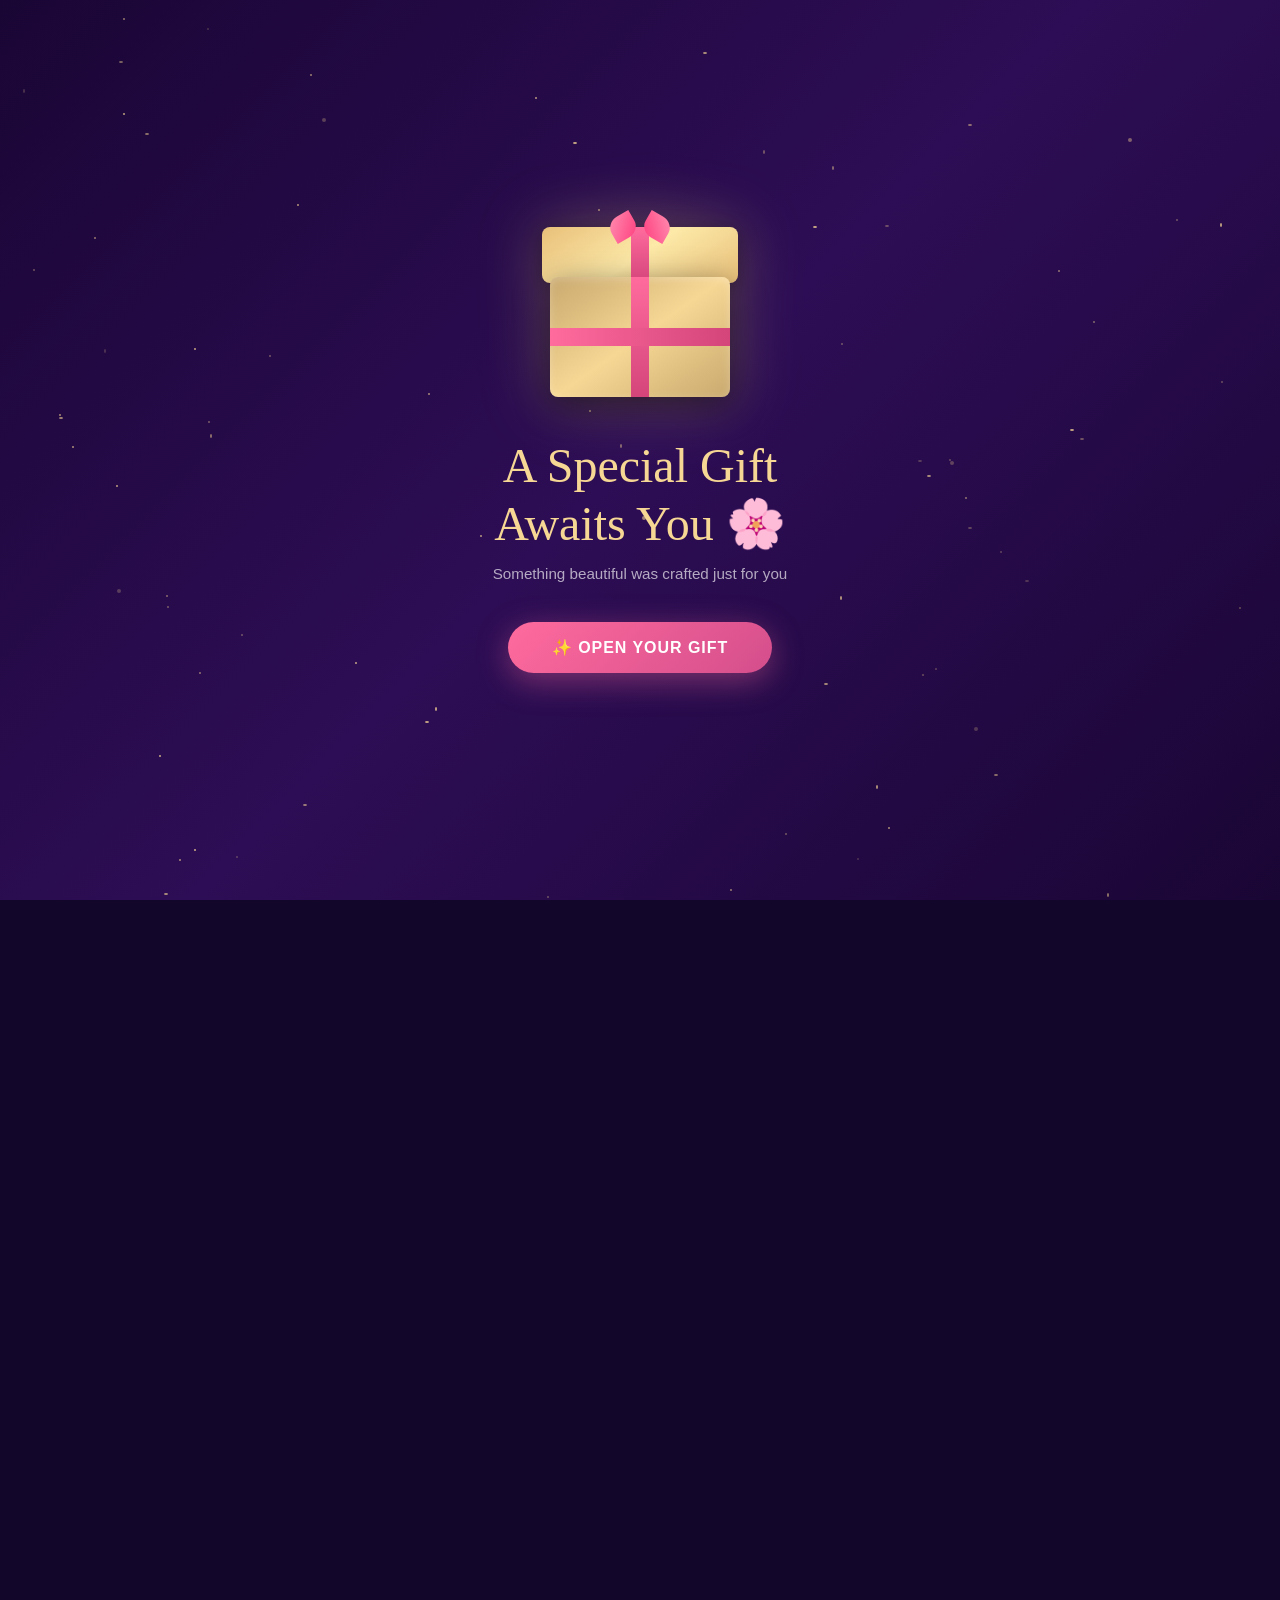
==== commit 9ce42164: "Updated project" ====
--- a/index.html
+++ b/index.html
@@ -209,14 +209,14 @@
         </div>
         <p class="letter-sign">With so much love, your best friend 💕</p>
 
-        <a class="btn-wish reveal reveal-delay-3" id="btn-next-page" href="index.html" style="margin-top:32px;display:inline-block;text-decoration:none;">
+        <a class="btn-wish reveal reveal-delay-3" id="btn-next-page" href="second.html" style="margin-top:32px;display:inline-block;text-decoration:none;">
           There's Something More I Want to Tell You... ❤️
         </a>
       </div>
     </section>
 
-    <!-- FOOTER -->
-    <footer>
+    <!-- FOOTER --> 
+    <footer>git status
       <span class="footer-heart" aria-hidden="true">💖</span>
       <p class="footer-text">Made with boundless love for</p>
       <p class="footer-name">Fadimatubinta Jibrin Abdullahi</p>
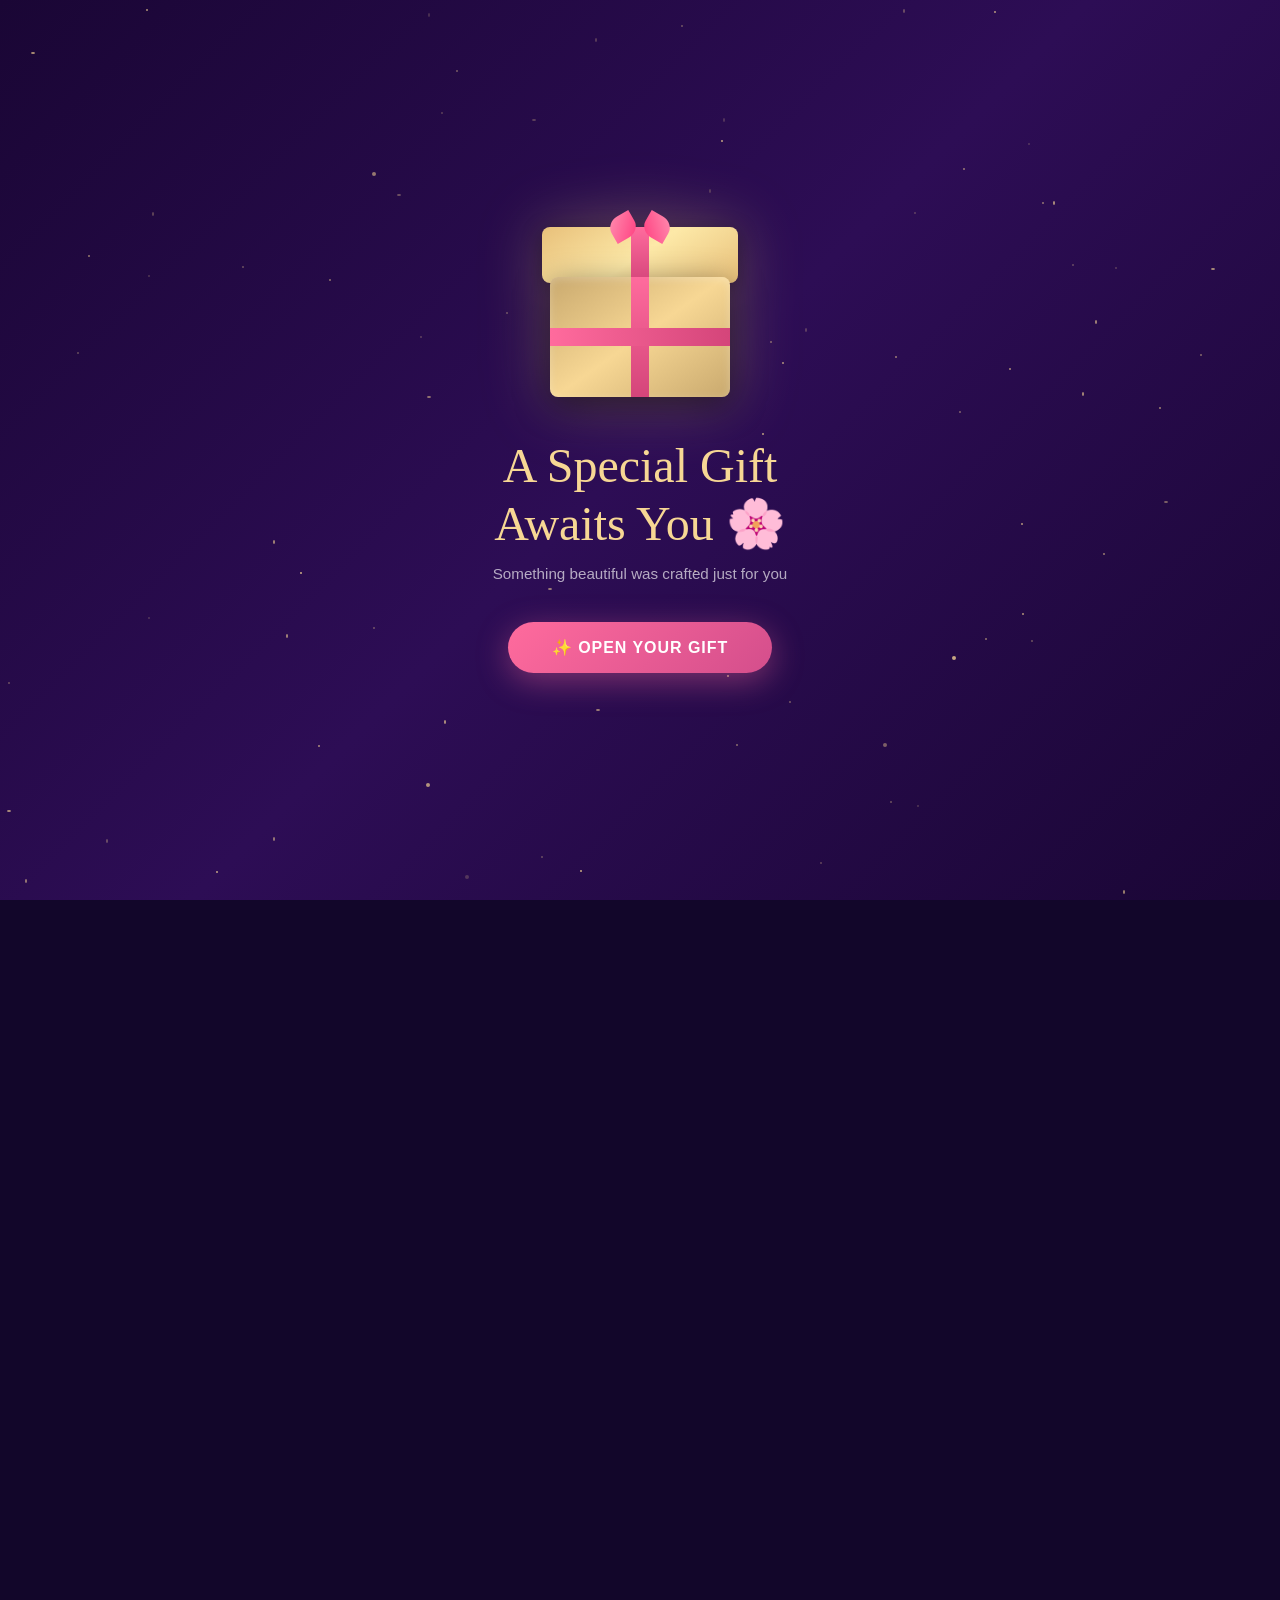
==== commit 79bdead9: "Updated my project" ====
--- a/index.html
+++ b/index.html
@@ -187,7 +187,7 @@
             memories, and everything your heart truly wishes for.
           </p>
           <p>
-            Having someone like you in my life means more than I may always know how to express.
+            Having someone like you in my life means having some in my like you is so more tersting the my nsme is the friiday io saw more than I may always know how to express.
             Your presence, your personality, and the moments we share make you someone truly special to me.
           </p>
           <p>
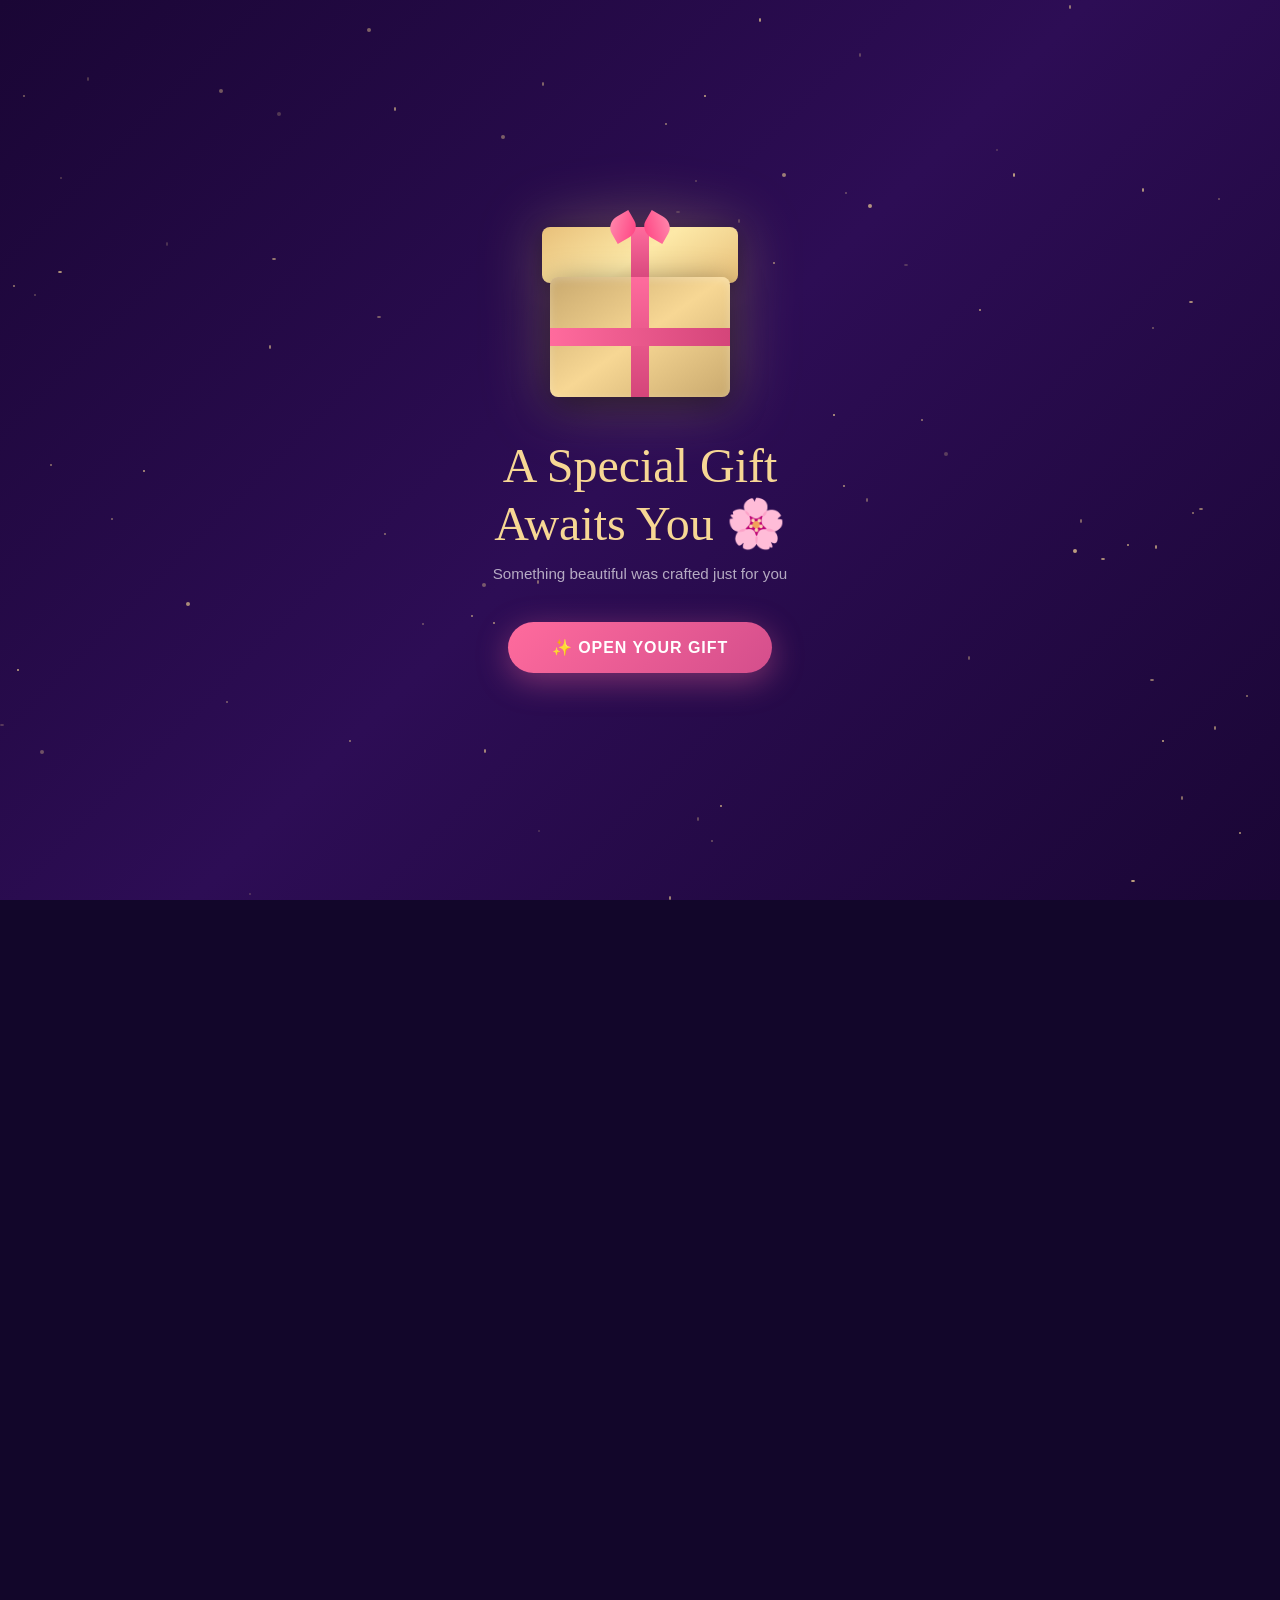
==== commit 16cba7d0: "Update project" ====
--- a/index.html
+++ b/index.html
@@ -61,7 +61,7 @@
       <button class="btn-music reveal reveal-delay-2" id="btn-music" aria-label="Play birthday song">
         🎵 Play Song
       </button>
-      <audio id="birthday-audio" src="ic/song.mp3" preload="auto"></audio>
+      <audio id="birthday-audio" src="ic/justin-dai-marvin.mp3" preload="auto"></audio>
       <div class="scroll-hint" aria-hidden="true">
         <span>Scroll to explore</span>
         <div class="scroll-dot"></div>
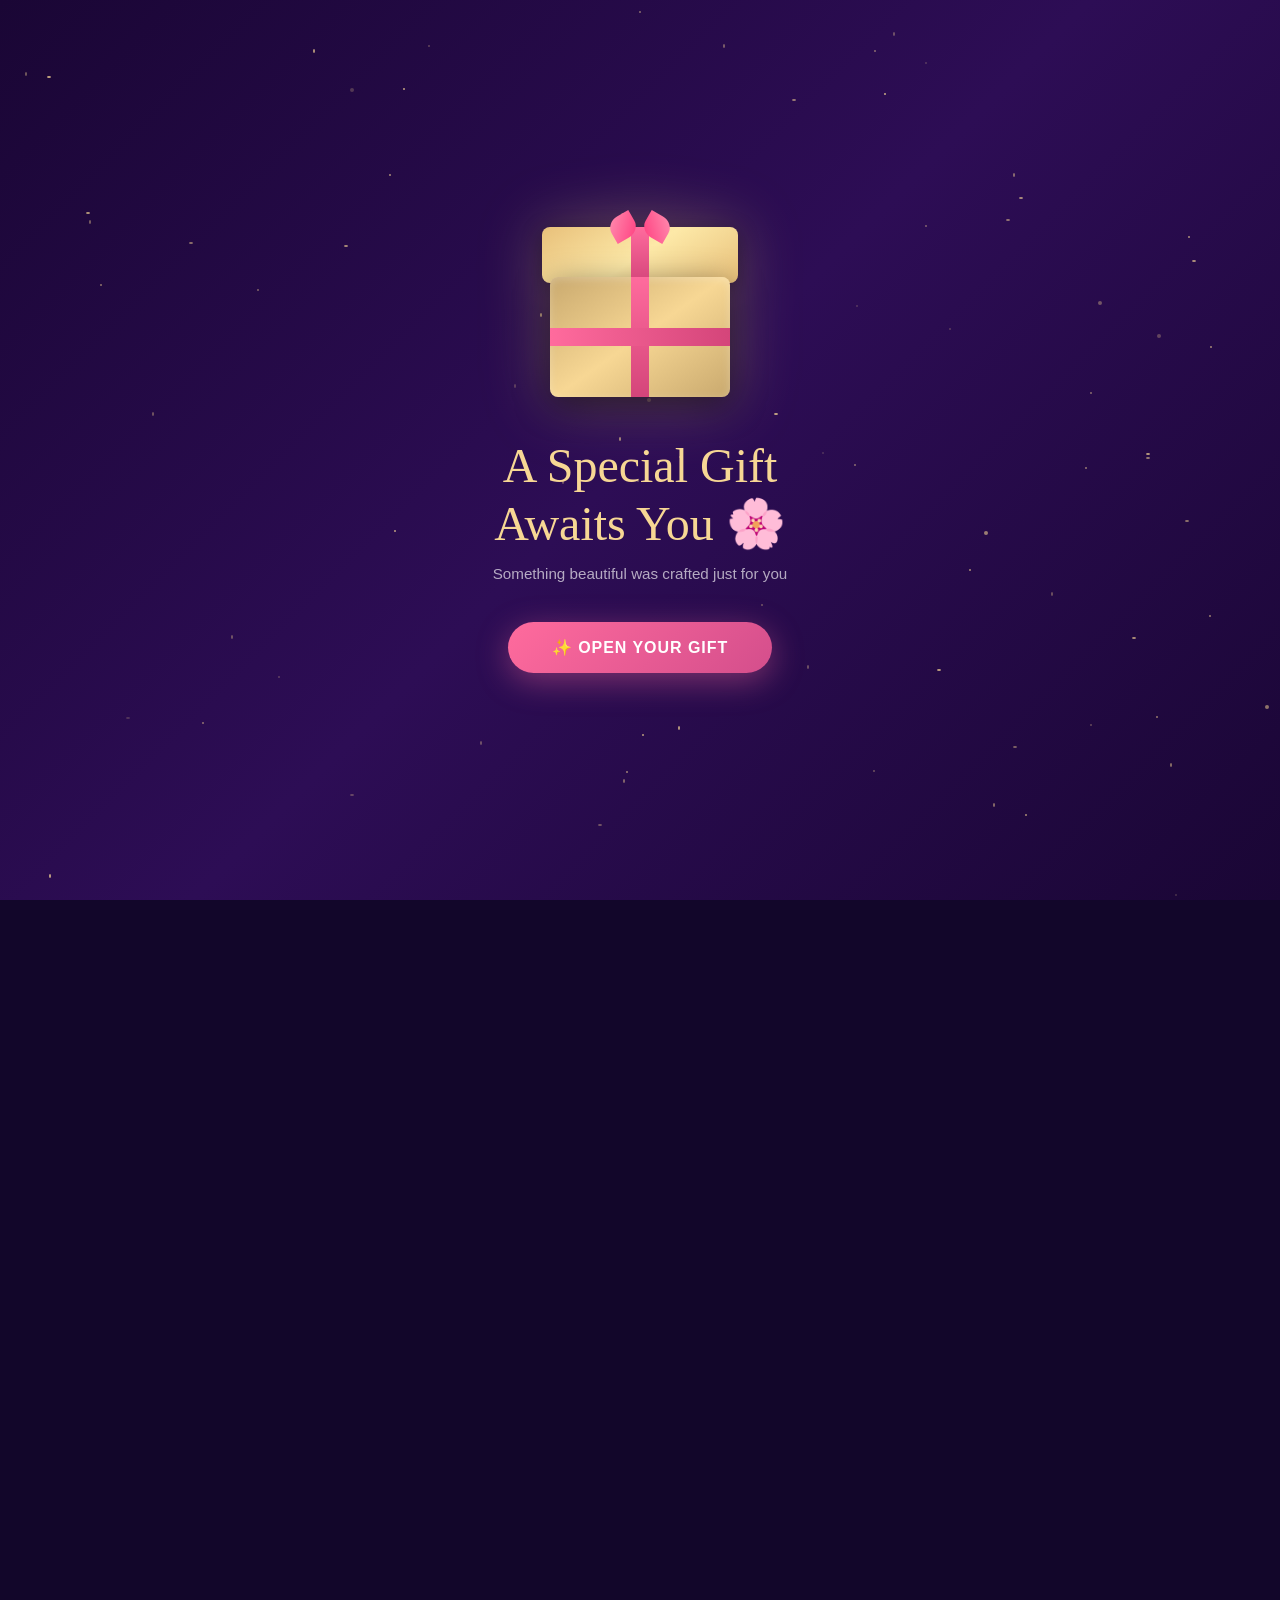
==== commit 67867636: "Update project" ====
--- a/index.html
+++ b/index.html
@@ -147,6 +147,22 @@
           <div class="polaroid-img" aria-hidden="true"><img src="ic/WhatsApp Image 2026-08-24 at 11.03.47 PM.jpeg" alt="Memory 8"></div>
           <span class="polaroid-caption">Memory 8</span>
         </div>
+        <div class="polaroid reveal reveal-delay-3" role="listitem" tabindex="0" aria-label="Memory 9">
+          <div class="polaroid-img" aria-hidden="true"><img src="ic/ChatGPT Image Sep 11, 2026, 05_05_29 PM.png" alt="Memory 9"></div>
+          <span class="polaroid-caption">Memory 9</span>
+        </div>
+        <div class="polaroid reveal reveal-delay-4" role="listitem" tabindex="0" aria-label="Memory 10">
+          <div class="polaroid-img" aria-hidden="true"><img src="ic/WhatsApp Image 2026-09-11 at 4.59.20 PM (1).jpeg" alt="Memory 10"></div>
+          <span class="polaroid-caption">Memory 10</span>
+        </div>
+        <div class="polaroid reveal reveal-delay-6" role="listitem" tabindex="0" aria-label="Memory 12">
+          <div class="polaroid-img" aria-hidden="true"><img src="ic/WhatsApp Image 2026-09-11 at 4.59.21 PM (1).jpeg" alt="Memory 12"></div>
+          <span class="polaroid-caption">Memory 12</span>
+        </div>
+        <div class="polaroid reveal reveal-delay-2" role="listitem" tabindex="0" aria-label="Memory 14">
+          <div class="polaroid-img" aria-hidden="true"><img src="ic/WhatsApp Image 2026-09-11 at 5.26.54 PM.jpeg" alt="Memory 14"></div>
+          <span class="polaroid-caption">Memory 14</span>
+        </div>
         
       </div>
     </section>
